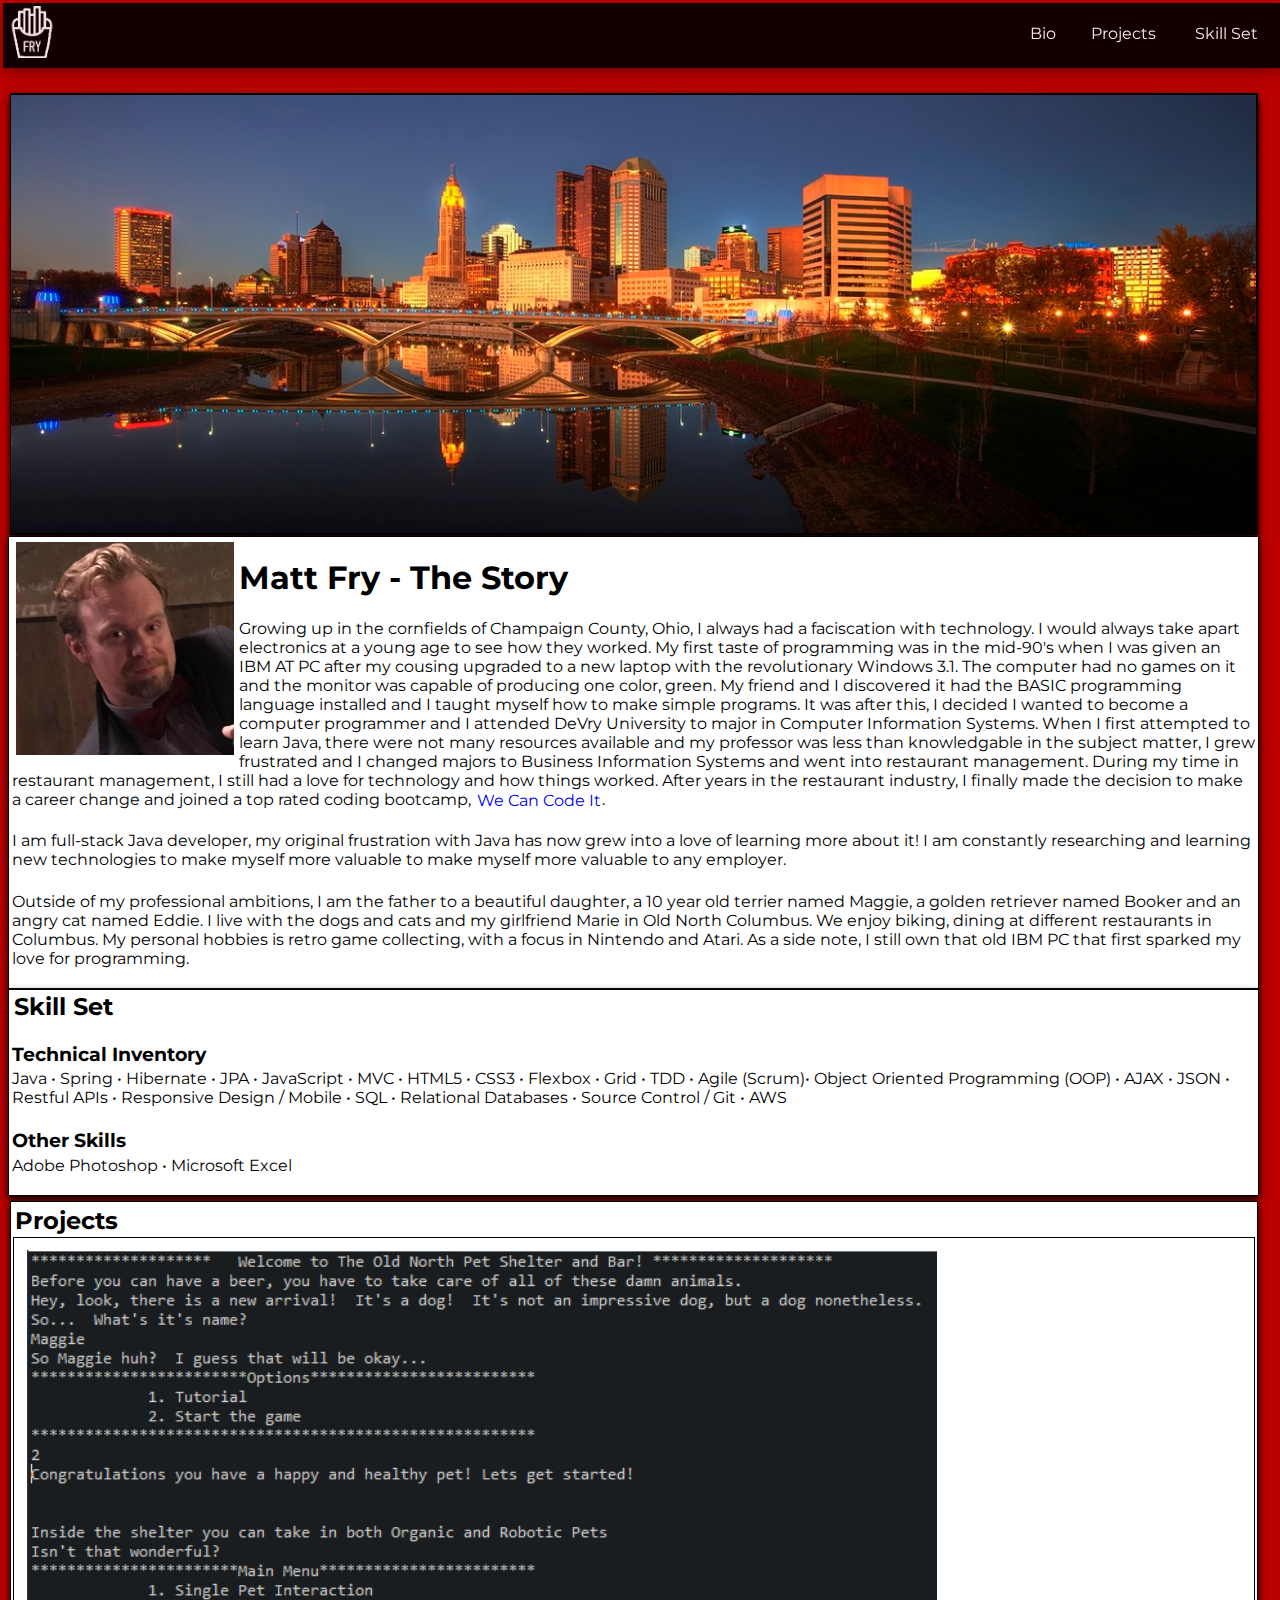
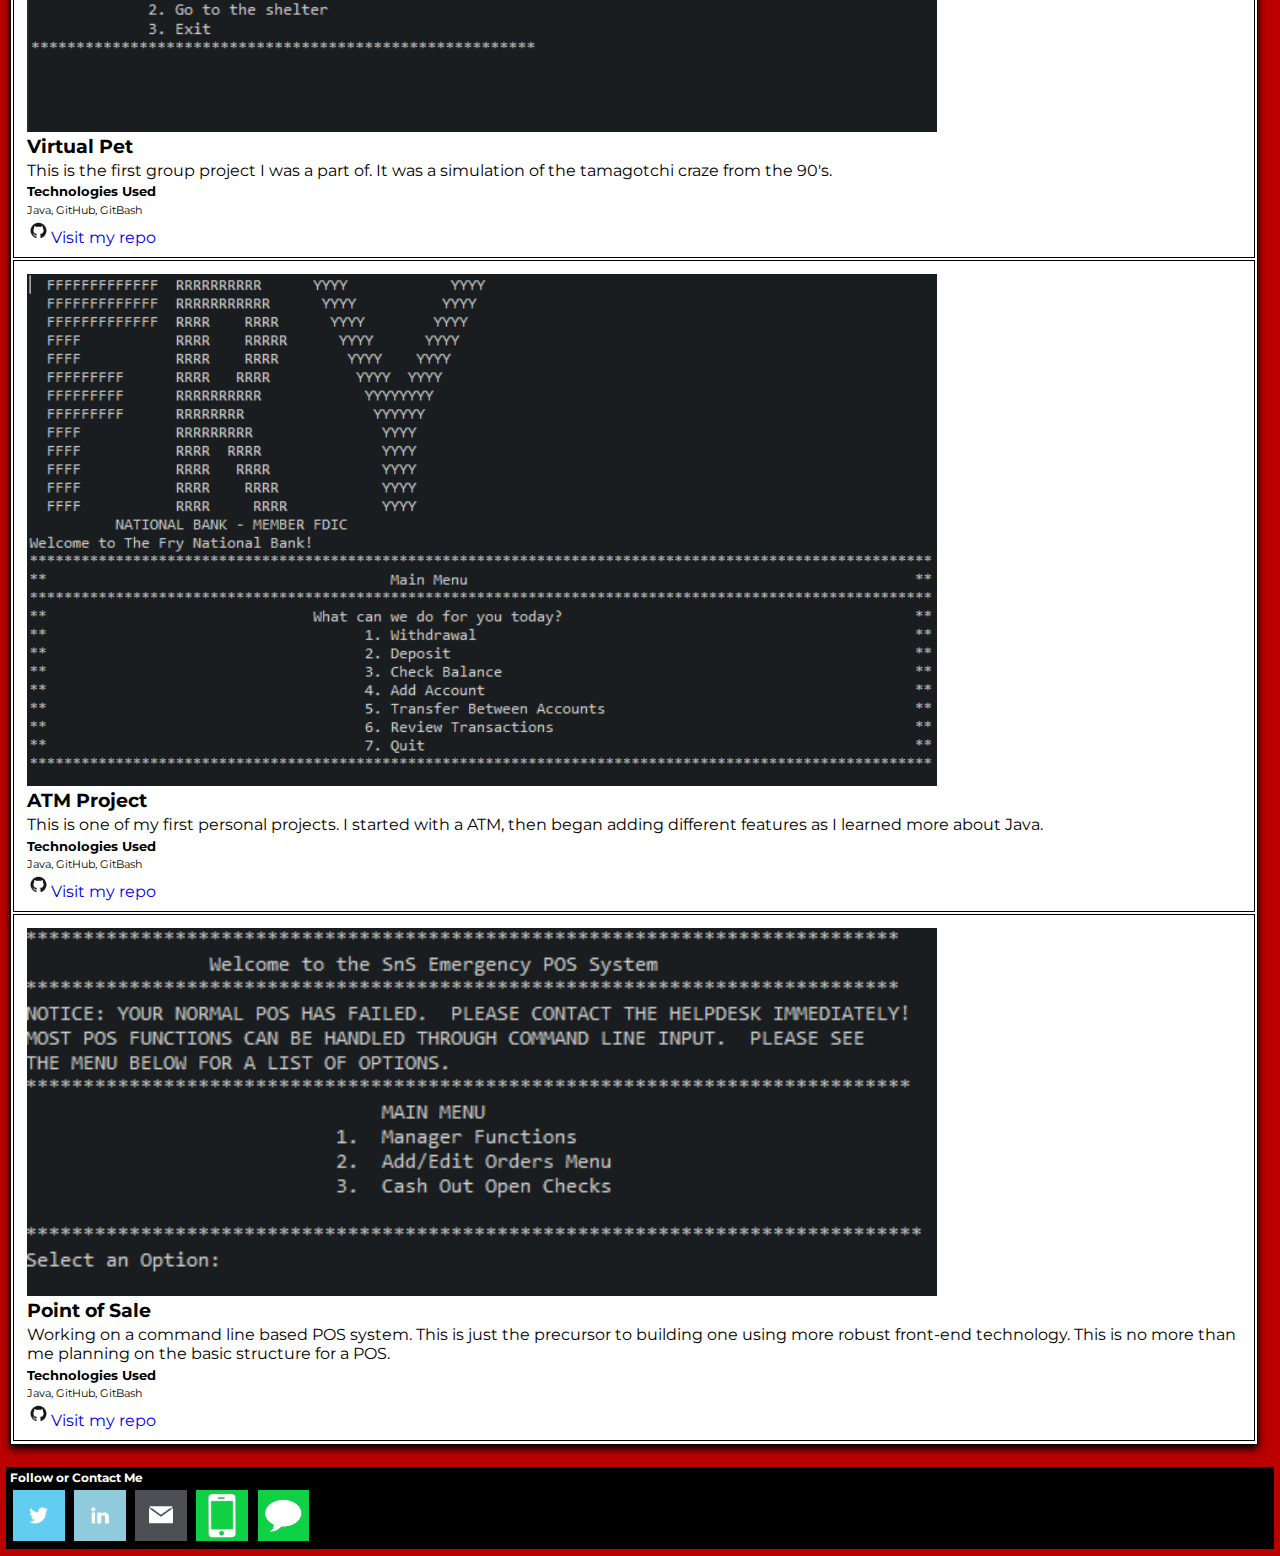
==== index.html @ 900509d3 "Add files via upload" ====
<html lang="en">
<head>
    <meta charset="UTF-8">
    <link href="https://fonts.googleapis.com/css?family=Montserrat" rel="stylesheet">
    <link rel="icon" type="image/png" href="./socialmediaimages/Fryfavicon.ico">
    <meta name="viewport" content="width=device-width", initial-scale=1.0">
    <link rel="stylesheet" href ="./stylesheets/layout.css">
    <title>Matt Fry - The Portfolio</title>
   
</head>
   <body>
    
    
    
    
    
    
    <header class ="clearfix">
           <!-- <figure class="logo"><img src="https://mateofrito.github.io/images/mattfrywhitelogo.png" alt="logo" width="200" ></figure> -->
           <img src="./images/fries.png" width="55">
           
           <nav role="navigation" class="headernav">
               <ul>
                    <li class="nav_buttons"><a href="#Bio">Bio</a></li>
                    <li class="nav_buttons"><a href="#projects">Projects</></li>                              
                    
                    <li class="nav_buttons"><a href="#skill set">Skill Set</a></li>
                    
                            
                 
                    
                </ul>
            </nav>
       </header>
<main>
     <div class="grid m-0 p-0">
             
            <section class="content">
            <figure class="item img">
                <img src="./images/columbusskyline.jpg" alt="me">
                
                
            </figure>
            <section class="bio">

                <img class="mugshot" src="./images/fryscreenshot.PNG" width="228">
            <a id="Bio"><h1>Matt Fry - The Story</h1></a>
            
            <p>  Growing up in the cornfields of Champaign County, Ohio, I always had a faciscation with technology.  I would always
                take apart electronics at a young age to see how they worked.  My first taste of programming was in the mid-90's when I was
                given an IBM AT PC after my cousing upgraded to a new laptop with the revolutionary Windows 3.1.  The computer had no games on it and  
                the monitor was capable of producing one color, green. My friend and I discovered it had the BASIC programming language installed and I taught myself how 
                to make simple programs.  It was after this, I decided I wanted to become a computer programmer and I attended DeVry University to 
                major in Computer Information Systems.  When I first attempted to learn Java, there were not many resources available and my professor was
                less than knowledgable in the subject matter, I grew frustrated and I changed majors to Business Information Systems and went into restaurant management.  
                During my time in restaurant management, I still had a love for technology and how things worked.  After years in the restaurant
                industry, I finally made the decision to make a career change and joined a top rated coding bootcamp, <a href="https://wecancodeit.org" target="_blank">We Can Code It</a>.</p>
                <br>
            <p> I am full-stack Java developer, my original frustration with Java has now grew into a love of learning more about it!  I am constantly researching and learning new technologies to make myself more valuable
                to make myself more valuable to any employer.  </p>
                <br>
            <p>Outside of my professional ambitions, I am the father to a beautiful daughter, a 10 year old
                terrier named Maggie, a golden retriever named Booker and an angry cat named Eddie.  I live with
                the dogs and cats and my girlfriend Marie in Old North Columbus.  We enjoy biking, dining at 
                different restaurants in Columbus.  My personal hobbies is retro game collecting, with a focus 
              in Nintendo and Atari.  As a side note, I still own that old IBM PC that first sparked my love for programming.
                
            </p>
            <br>
        </section>
         <section class="contentbox" >                                                                                                
        <h2><a id="skill set">Skill Set</a></h2>
        <br>
        <h3>Technical Inventory</h3>
        <p>Java • Spring • Hibernate • JPA • JavaScript • MVC • HTML5 • CSS3 • Flexbox • Grid • TDD • Agile (Scrum)• Object Oriented Programming (OOP) • AJAX • JSON • Restful APIs • Responsive Design / Mobile • SQL • Relational Databases • Source Control / Git • AWS
            </p>
            <br>
        <h3>Other Skills</h3>
        <p>Adobe Photoshop • Microsoft Excel</p>
<br>
                             </section>
       <p>
   <section class="contentboxprojects">
                              
                             <section class ="container">
        
                                                        <h2><a id="projects">Projects</a></h2>
          
        
        <article class="flex">
                <img class="screenshots" src="./screenshots/gitvirtualpet.png" width ="557">
            <h3 class="flexheaders">Virtual Pet</h3>
            <p>This is the first group project I was a part of.  It was a simulation of the tamagotchi craze from the 90's.</p>
            <h5>Technologies Used</h5>
            <section class="techstackused">Java, GitHub, GitBash</section>
            <a href="https://github.com/mateofrito/virtual-pet" target="_blank"><img src="./socialmediaimages/github.png" width ="24" length="24">Visit my repo</a>
        </article>
            
        <article class="flex">
            <img class="screenshots" src="./screenshots/gitATM.png" width ="557">
            <h3 class="flexheaders">ATM Project</h3>
            
            <p>This is one of my first personal projects.  I started with a ATM, then began adding different features as I learned more about Java.</p>
            <h5>Technologies Used</h5>
            <section class="techstackused">Java, GitHub, GitBash</section>
            <a href="https://github.com/mateofrito/atm-project" target="_blank"><img src="./socialmediaimages/github.png" width ="24" length="24">Visit my repo</a>
        
        </article>
        <article class="flex">
            <img class="screenshots" src="./screenshots/gitPOS.png">
            <h3 class="flexheaders">Point of Sale</h3>
        
            <p>Working on a command line based POS system.  This is just the precursor to building one using more robust front-end technology.  This is no more than me planning on the basic structure for a POS.</p>
            <h5>Technologies Used</h5>
            <section class="techstackused">Java, GitHub, GitBash</section>
            <a class="repolinks" href="https://github.com/mateofrito/point-of-sale" target="_blank"><img src="./socialmediaimages/github.png" width ="24" length="24">Visit my repo</a>
        
        </article>
    </section>
                                                                                                                                                 </section>
</section>
                                                                                                                                                 
                                                                                                                                                 <footer>
        <h4>Follow or Contact Me</h4>
        <div class ="socialmediawidgets">
                <a href="https://twitter.com/mateofrito1">
                    <img title="Twitter" class="socialicons"  alt="Twitter" src="./socialmediaimages/twitter.png" width="55" height="55" />
                    </a>
        <a href="https://www.linkedin.com/in/matt-fry-1a966421/">
        <img title="LinkedIn" class="socialicons"  alt="LinkedIn" src="./socialmediaimages/linkedin.png" width="55" height="55" />
        </a>
        <a href="mailto: mattfry@outlook.com">
        <img title="e-mail" alt="e-mail" class="socialicons" src="./socialmediaimages/emailflat.png" width="55" height="55" />
        </a>
        <a href="tel: 6142149306">
        <img title="614-214-9306" class="socialicons" alt="Call" src="./socialmediaimages/callme.png" width="55" height="55" />
        </a>
        <a href="sms: 6142149306">
        <img class="socialicons" alt="Text" src="./socialmediaimages/textmessage.png" width="55" height="55"/></a>
        </div>

        
    </footer>
                                                                                                                                                 
                                                                                                                                                 </div>                                                                                                                                                
</main>

   </body> 






</html>
---- stylesheets/layout.css ----
*{
    margin: 0;
    padding: 0.1rem;
    box-sizing: border-box;
    font-family: 'Montserrat', sans-serif;
    
    
    }

.items{
  box-shadow:  0 4px 8px 0;
  background-color: white;
  justify-content: left;
  display: flex;
  align-items: left;
  height: auto;
  
  
}
html{
  background-color: #bb0000;
}


.caption{
     
  
  
  
}

.fry{
    font-size: 42px;
    float: left;
    align-content: center;

}

.mugshot{
    float: left;
    
    padding: 5px;
}

.content{
  width: 99%;
  /* border: 1px solid black; */
  padding-top: 20px;
  padding-bottom: 20px;
  background-color: #bb0000;
  flex: wrap;
  flex-direction: center;
  align-items: center;
  display: grid;
  
 
}
.screenshots{
  
  width: 75%;
}



@media all and (min-width: 200px){
  .content{
    width: 100%;
  }
  
  @media all and (min-width: 200px){
  .grid{
    grid-template-columns: 1fr 1fr 1fr;
    grid-template-rows: auto;
  }

  .techstackused{
    font-size: 11px;
  }
.bio{
  width: 99%;
  border: 1px solid black;
  padding-top: 0px;
  padding-bottom: 0px;
  background-color: white;
  float: right;
  box-shadow:  0 4px 8px 0;
  font-family: 'Montserrat', sans-serif;
 
}
    .contentbox{
  width: 99%;
  border: 1px solid black;
  padding-top: 0px;
  padding-bottom: 0px;
  background-color: white;
  float: right;
  box-shadow:  0 4px 8px 0;
 
}
    
    .container{
      flex-direction: column
        ;
       border: 1px solid black;
     background-color: white;
     justify-content: center;
     display: flex;
    align-items: left;
    height: auto;
      box-shadow:  0 4px 8px 0;
      width: 99%
        
      
       
      
    }
    
   

   .grid{
    grid-template-columns: 2fr 2fr;
    grid-auto-rows: min-content;
    grid-gap: 10px;
  }

    .item img{ 
     width: 99%;
      align-items: center;
      box-shadow:  0 4px 8px 0;
      background-color: black;
      text-align: center;
      
      

      
      
    }
    .flex{
        margin-left: 1px;
        margin-top: 1px;
        margin-bottom: 1px;
        justify-content: left;
        padding: 11px;
        align-items: left;
        border: 1px solid black;
    }
      .herotext{
        position: absolute;
        align-self: center;
        top: 50%;
        left: 50%;
        flex: wrap;
        transform: translate(-50%, -50%);
        color: white;
        font-size: 24px;
        text-align: center;
        

        

      }

     
      
    
    
    
    }
    .flexheaders{
    background-color: white;
    color:black;
    
    
    }
    .flex:first-child{
        margin: 0;
    }
    
    html{
        font-family: 'proximanova','Helvetica Neue', Helvetica, Arial,sans-serif;
    }
    
    .logo{
        margin-left: 0rem;
        max-width: 100%;
        
    
      }
      
      
      
      header{
        display: flex;
        width: 100%;
        align-items: center;
        position: fixed;
        background-color: black;
        color: white;
        height: 65px;
        box-shadow: 0 4px 8px 0 rgba(0, 0, 0, 0.2), 0 6px 20px 0 rgba(0,         0, 0, 0.19);
        opacity: .90
        
        
      }
          footer {
              /* display: flex; */
              background-color: black;
              color: white;
              font-family: sans-serif;
              font-style: bold;
              font-size: .75rem;
              max-width: 100%;
              position: relative;
           
          }
    
    .headernav{
        float: right;
        
    
    }
     main{
         margin-top: 65px;
     }
    header img{
         float: left;
        max-width: 100%;
        
    }
    
    .mainphoto{
        width: 100%;
    }
    
    header nav{
       
        
    }
    figcaption{
        font-size: .75rem;
    
    }
    
    .clearfix{
        clear: both;
        content: '';
        display: inline-block;
        align-items: center;
    }
       
        
        

         
    
    
    nav{
        
        float: right;
    
    
    }
    
    a {
        text-decoration: none;
      }
      
      nav {
          font-family: sans-serif;
          
      }
      
      ul {
        background: black;
          list-style: none;
          margin: 0;
          padding-left: 0;
      }
      
      li {
          color: #fff;
        background: black;
          display: block;
          float: left;
          padding: 1rem;
          position: relative;
          text-decoration: none;
        transition-duration: 0.5s;
      }
        
      li a {
        color: #fff;
      }
      
      li:hover,
      li:focus-within {
          background: gray;
          cursor: pointer;
          font-style: bold;
      }
      
      li:focus-within a {
        outline: none;
      }
      
      ul li ul {
          background: black;
          visibility: hidden;
        opacity: 0;
        min-width: 5rem;
          position: absolute;
        transition: all 0.5s ease;
        margin-top: 1rem;
          left: 0;
        display: none;
      }
      
      ul li:hover > ul,
      ul li:focus-within > ul,
      ul li ul:hover,
      ul li ul:focus {
        visibility: visible;
        opacity: 1;
        display: block
      }
      
      ul li ul li {
          clear: both;
        width: 100%;
      }
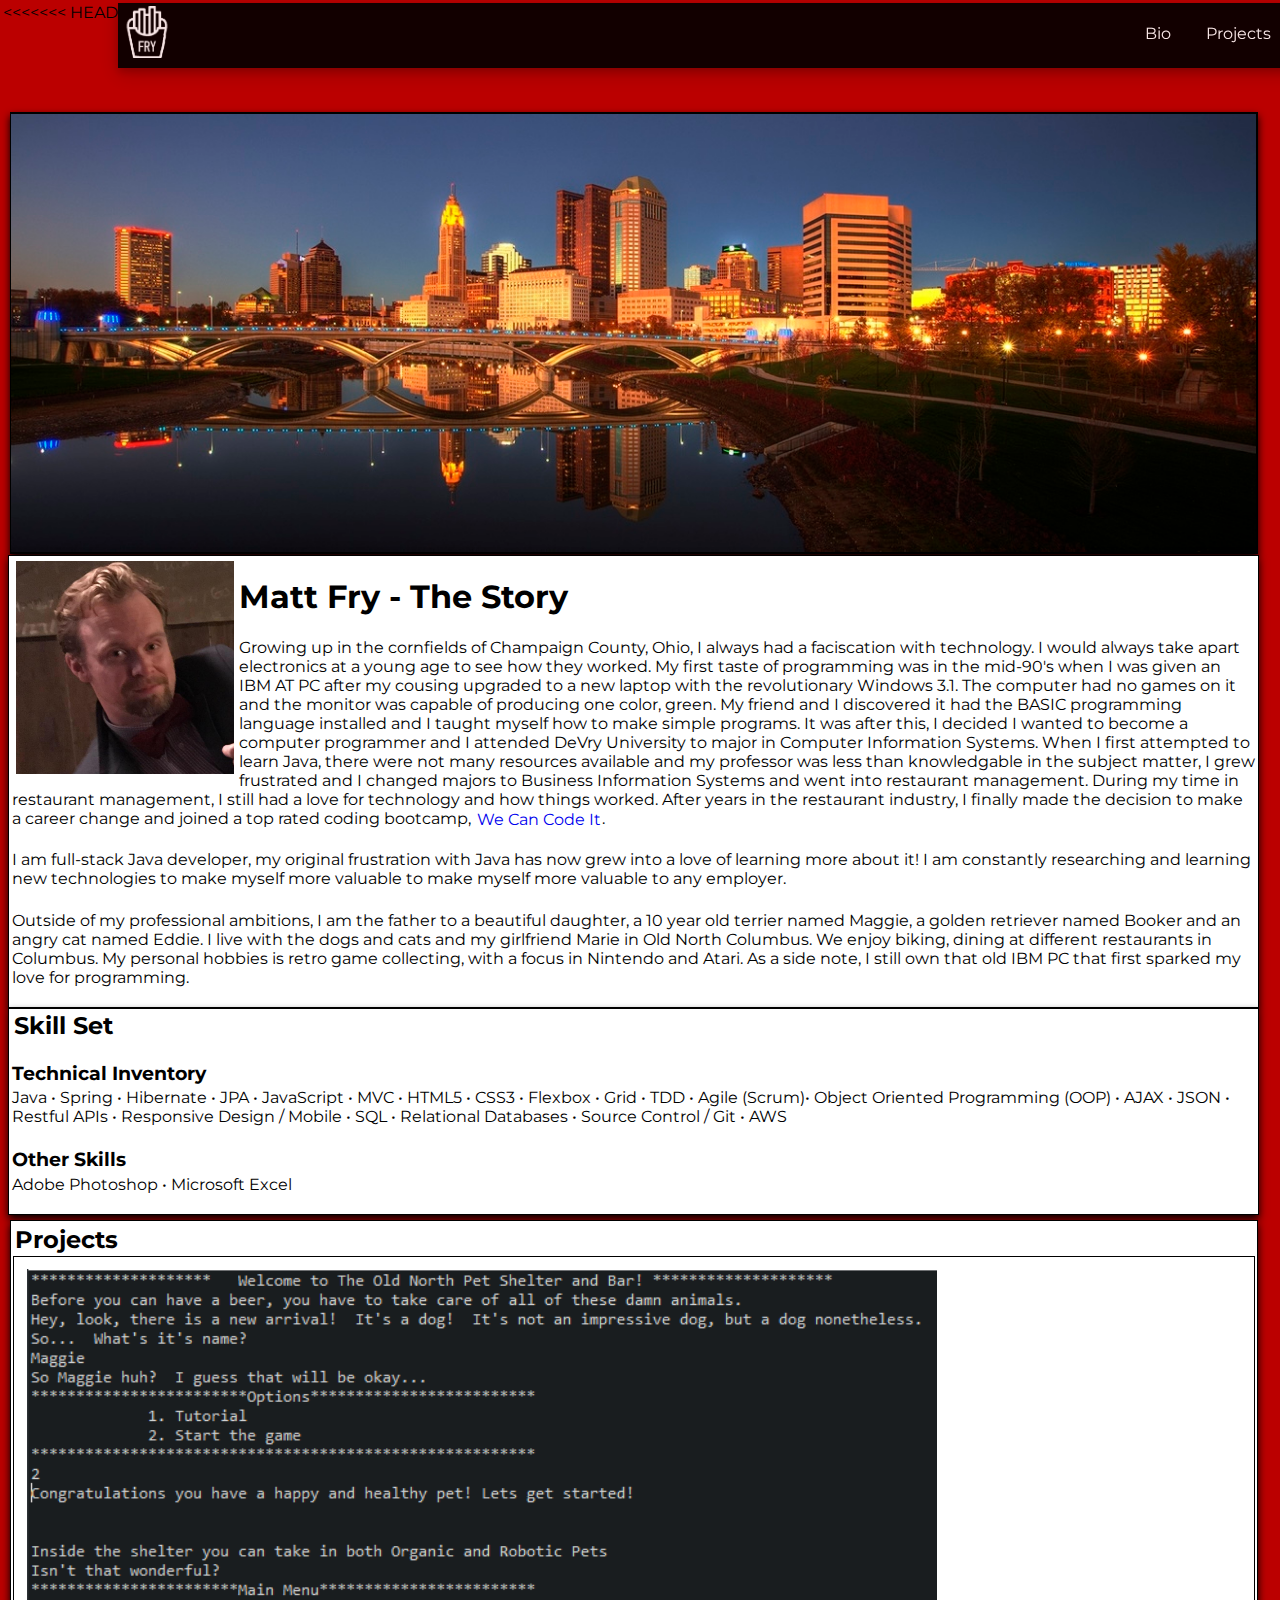
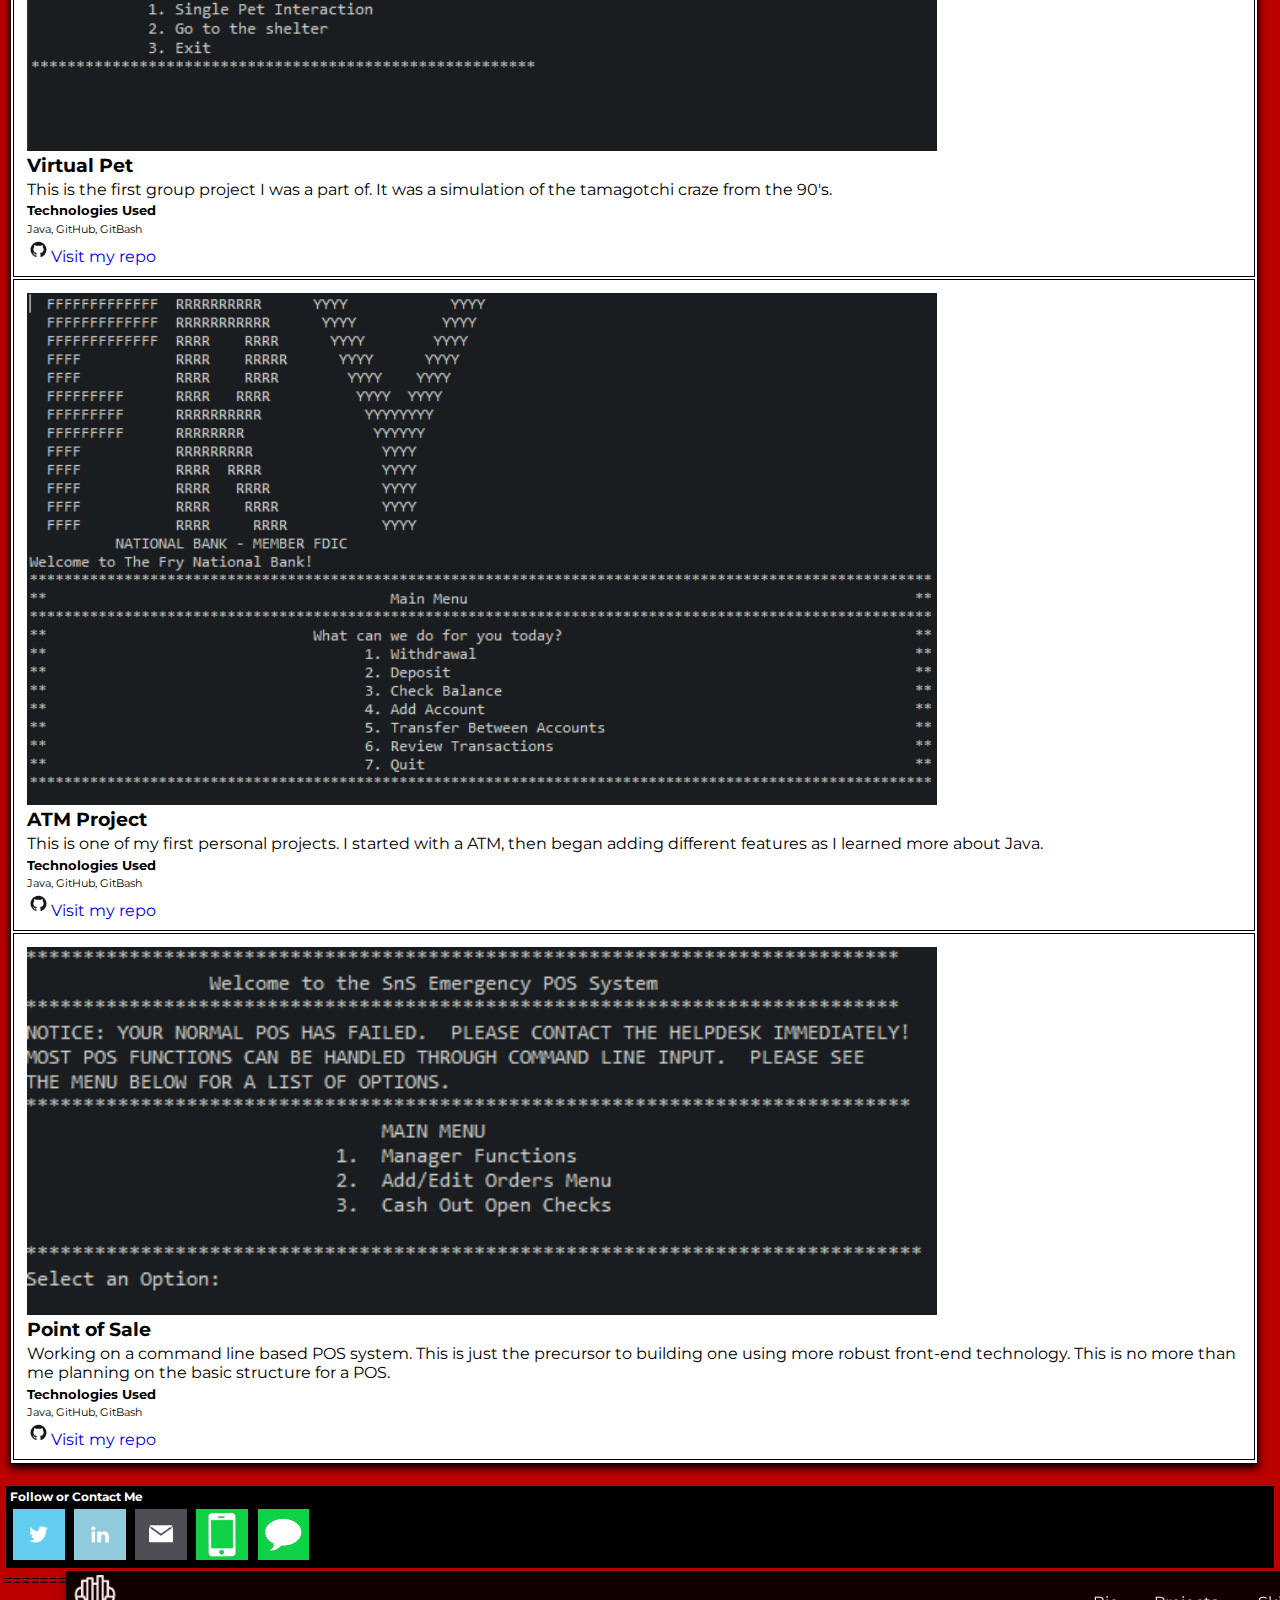
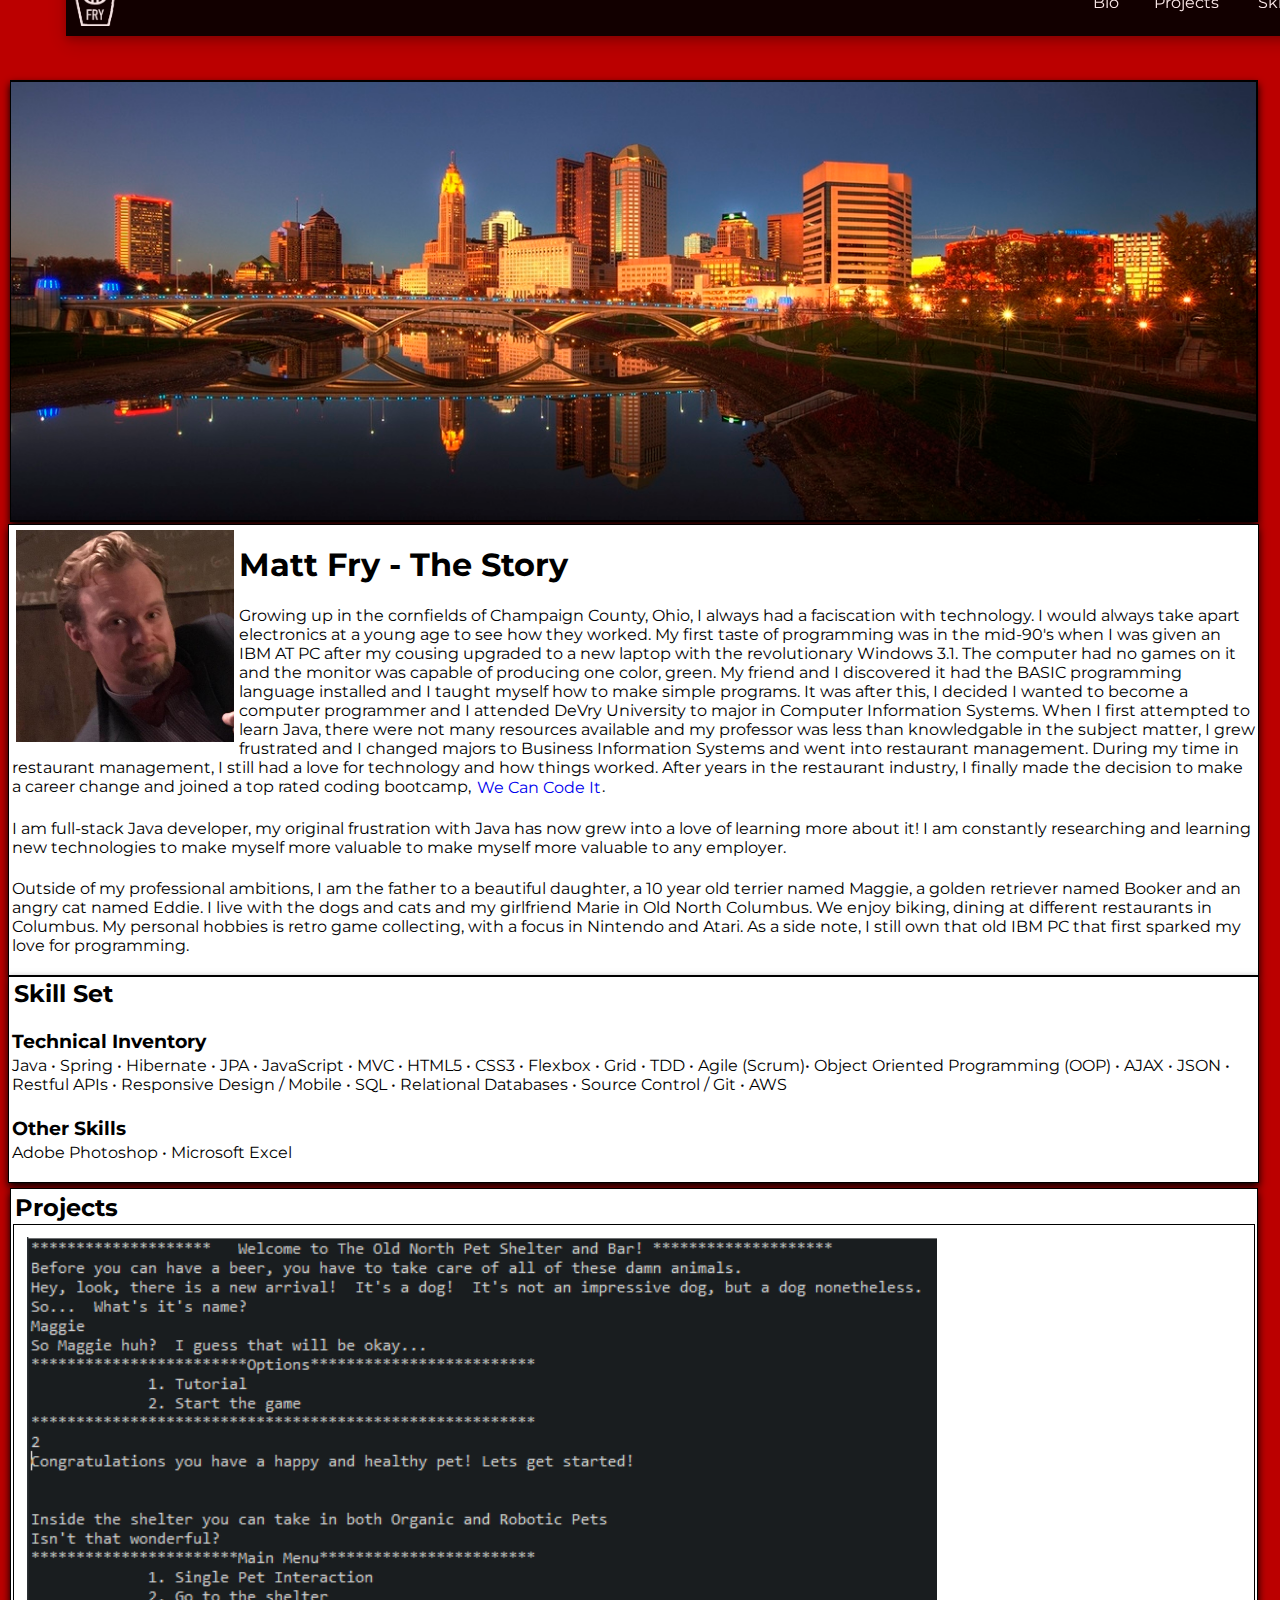
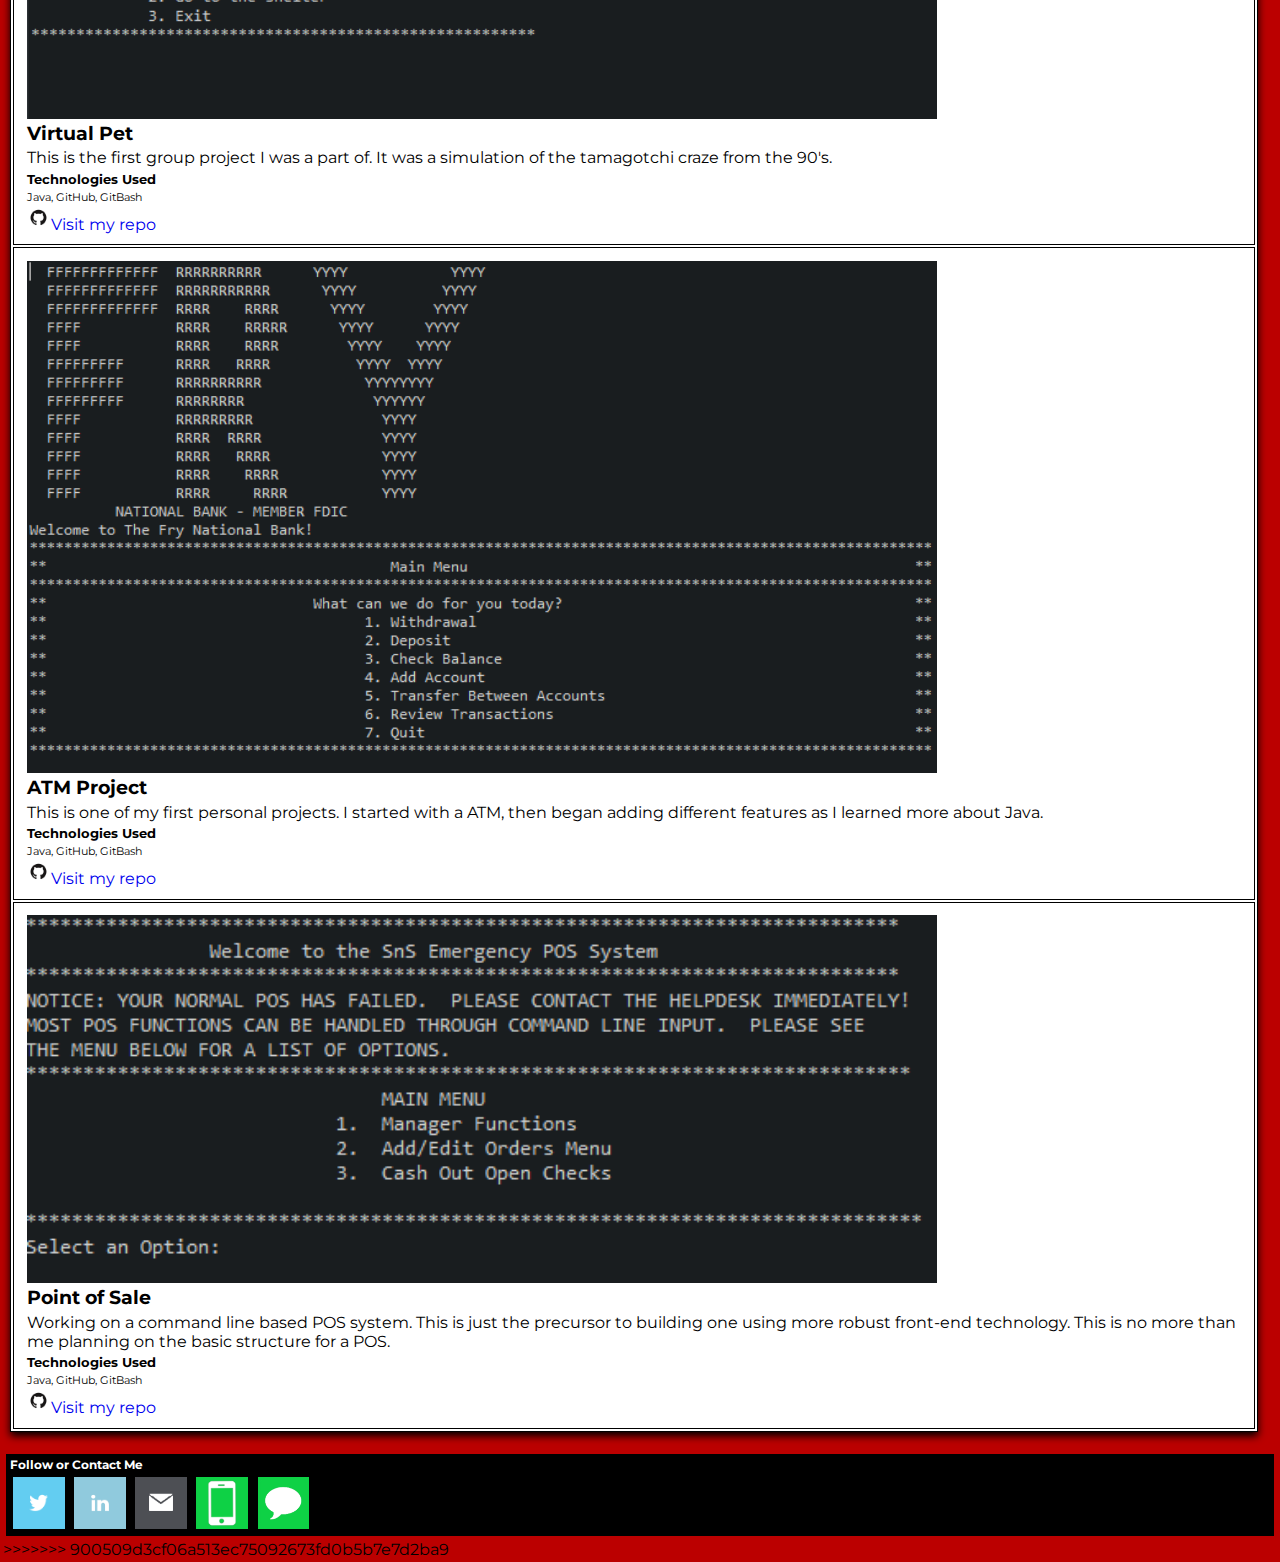
==== commit a41a95f0: "fixed" ====
--- a/index.html
+++ b/index.html
@@ -1,155 +1,313 @@
-<html lang="en">
-<head>
-    <meta charset="UTF-8">
-    <link href="https://fonts.googleapis.com/css?family=Montserrat" rel="stylesheet">
-    <link rel="icon" type="image/png" href="./socialmediaimages/Fryfavicon.ico">
-    <meta name="viewport" content="width=device-width", initial-scale=1.0">
-    <link rel="stylesheet" href ="./stylesheets/layout.css">
-    <title>Matt Fry - The Portfolio</title>
-   
-</head>
-   <body>
-    
-    
-    
-    
-    
-    
-    <header class ="clearfix">
-           <!-- <figure class="logo"><img src="https://mateofrito.github.io/images/mattfrywhitelogo.png" alt="logo" width="200" ></figure> -->
-           <img src="./images/fries.png" width="55">
-           
-           <nav role="navigation" class="headernav">
-               <ul>
-                    <li class="nav_buttons"><a href="#Bio">Bio</a></li>
-                    <li class="nav_buttons"><a href="#projects">Projects</></li>                              
-                    
-                    <li class="nav_buttons"><a href="#skill set">Skill Set</a></li>
-                    
-                            
-                 
-                    
-                </ul>
-            </nav>
-       </header>
-<main>
-     <div class="grid m-0 p-0">
-             
-            <section class="content">
-            <figure class="item img">
-                <img src="./images/columbusskyline.jpg" alt="me">
-                
-                
-            </figure>
-            <section class="bio">
-
-                <img class="mugshot" src="./images/fryscreenshot.PNG" width="228">
-            <a id="Bio"><h1>Matt Fry - The Story</h1></a>
-            
-            <p>  Growing up in the cornfields of Champaign County, Ohio, I always had a faciscation with technology.  I would always
-                take apart electronics at a young age to see how they worked.  My first taste of programming was in the mid-90's when I was
-                given an IBM AT PC after my cousing upgraded to a new laptop with the revolutionary Windows 3.1.  The computer had no games on it and  
-                the monitor was capable of producing one color, green. My friend and I discovered it had the BASIC programming language installed and I taught myself how 
-                to make simple programs.  It was after this, I decided I wanted to become a computer programmer and I attended DeVry University to 
-                major in Computer Information Systems.  When I first attempted to learn Java, there were not many resources available and my professor was
-                less than knowledgable in the subject matter, I grew frustrated and I changed majors to Business Information Systems and went into restaurant management.  
-                During my time in restaurant management, I still had a love for technology and how things worked.  After years in the restaurant
-                industry, I finally made the decision to make a career change and joined a top rated coding bootcamp, <a href="https://wecancodeit.org" target="_blank">We Can Code It</a>.</p>
-                <br>
-            <p> I am full-stack Java developer, my original frustration with Java has now grew into a love of learning more about it!  I am constantly researching and learning new technologies to make myself more valuable
-                to make myself more valuable to any employer.  </p>
-                <br>
-            <p>Outside of my professional ambitions, I am the father to a beautiful daughter, a 10 year old
-                terrier named Maggie, a golden retriever named Booker and an angry cat named Eddie.  I live with
-                the dogs and cats and my girlfriend Marie in Old North Columbus.  We enjoy biking, dining at 
-                different restaurants in Columbus.  My personal hobbies is retro game collecting, with a focus 
-              in Nintendo and Atari.  As a side note, I still own that old IBM PC that first sparked my love for programming.
-                
-            </p>
-            <br>
-        </section>
-         <section class="contentbox" >                                                                                                
-        <h2><a id="skill set">Skill Set</a></h2>
-        <br>
-        <h3>Technical Inventory</h3>
-        <p>Java • Spring • Hibernate • JPA • JavaScript • MVC • HTML5 • CSS3 • Flexbox • Grid • TDD • Agile (Scrum)• Object Oriented Programming (OOP) • AJAX • JSON • Restful APIs • Responsive Design / Mobile • SQL • Relational Databases • Source Control / Git • AWS
-            </p>
-            <br>
-        <h3>Other Skills</h3>
-        <p>Adobe Photoshop • Microsoft Excel</p>
-<br>
-                             </section>
-       <p>
-   <section class="contentboxprojects">
-                              
-                             <section class ="container">
-        
-                                                        <h2><a id="projects">Projects</a></h2>
-          
-        
-        <article class="flex">
-                <img class="screenshots" src="./screenshots/gitvirtualpet.png" width ="557">
-            <h3 class="flexheaders">Virtual Pet</h3>
-            <p>This is the first group project I was a part of.  It was a simulation of the tamagotchi craze from the 90's.</p>
-            <h5>Technologies Used</h5>
-            <section class="techstackused">Java, GitHub, GitBash</section>
-            <a href="https://github.com/mateofrito/virtual-pet" target="_blank"><img src="./socialmediaimages/github.png" width ="24" length="24">Visit my repo</a>
-        </article>
-            
-        <article class="flex">
-            <img class="screenshots" src="./screenshots/gitATM.png" width ="557">
-            <h3 class="flexheaders">ATM Project</h3>
-            
-            <p>This is one of my first personal projects.  I started with a ATM, then began adding different features as I learned more about Java.</p>
-            <h5>Technologies Used</h5>
-            <section class="techstackused">Java, GitHub, GitBash</section>
-            <a href="https://github.com/mateofrito/atm-project" target="_blank"><img src="./socialmediaimages/github.png" width ="24" length="24">Visit my repo</a>
-        
-        </article>
-        <article class="flex">
-            <img class="screenshots" src="./screenshots/gitPOS.png">
-            <h3 class="flexheaders">Point of Sale</h3>
-        
-            <p>Working on a command line based POS system.  This is just the precursor to building one using more robust front-end technology.  This is no more than me planning on the basic structure for a POS.</p>
-            <h5>Technologies Used</h5>
-            <section class="techstackused">Java, GitHub, GitBash</section>
-            <a class="repolinks" href="https://github.com/mateofrito/point-of-sale" target="_blank"><img src="./socialmediaimages/github.png" width ="24" length="24">Visit my repo</a>
-        
-        </article>
-    </section>
-                                                                                                                                                 </section>
-</section>
-                                                                                                                                                 
-                                                                                                                                                 <footer>
-        <h4>Follow or Contact Me</h4>
-        <div class ="socialmediawidgets">
-                <a href="https://twitter.com/mateofrito1">
-                    <img title="Twitter" class="socialicons"  alt="Twitter" src="./socialmediaimages/twitter.png" width="55" height="55" />
-                    </a>
-        <a href="https://www.linkedin.com/in/matt-fry-1a966421/">
-        <img title="LinkedIn" class="socialicons"  alt="LinkedIn" src="./socialmediaimages/linkedin.png" width="55" height="55" />
-        </a>
-        <a href="mailto: mattfry@outlook.com">
-        <img title="e-mail" alt="e-mail" class="socialicons" src="./socialmediaimages/emailflat.png" width="55" height="55" />
-        </a>
-        <a href="tel: 6142149306">
-        <img title="614-214-9306" class="socialicons" alt="Call" src="./socialmediaimages/callme.png" width="55" height="55" />
-        </a>
-        <a href="sms: 6142149306">
-        <img class="socialicons" alt="Text" src="./socialmediaimages/textmessage.png" width="55" height="55"/></a>
-        </div>
-
-        
-    </footer>
-                                                                                                                                                 
-                                                                                                                                                 </div>                                                                                                                                                
-</main>
-
-   </body> 
-
-
-
-
-
-
-</html>
+<<<<<<< HEAD
+<html lang="en">
+<head>
+    <meta charset="UTF-8">
+    <link href="https://fonts.googleapis.com/css?family=Montserrat" rel="stylesheet">
+    <link rel="icon" type="image/png" href="./socialmediaimages/Fryfavicon.ico">
+    <meta name="viewport" content="width=device-width", initial-scale=1.0">
+    <link rel="stylesheet" href ="./stylesheets/layout.css">
+    <title>Matt Fry - The Portfolio</title>
+   
+</head>
+   <body>
+    
+    
+    
+    
+    
+    
+    <header class ="clearfix">
+           <!-- <figure class="logo"><img src="https://mateofrito.github.io/images/mattfrywhitelogo.png" alt="logo" width="200" ></figure> -->
+           <img src="./images/fries.png" width="55">
+           
+           <nav role="navigation" class="headernav">
+               <ul>
+                    <li class="nav_buttons"><a href="#Bio">Bio</a></li>
+                    <li class="nav_buttons"><a href="#projects">Projects</></li>                              
+                    
+                    <li class="nav_buttons"><a href="#skill set">Skill Set</a></li>
+                    
+                            
+                 
+                    
+                </ul>
+            </nav>
+       </header>
+<main>
+     <div class="grid m-0 p-0">
+             
+            <section class="content">
+            <figure class="item img">
+                <img src="./images/columbusskyline.jpg" alt="me">
+                
+                
+            </figure>
+            <section class="bio">
+
+                <img class="mugshot" src="./images/fryscreenshot.PNG" width="228">
+            <a id="Bio"><h1>Matt Fry - The Story</h1></a>
+            
+            <p>  Growing up in the cornfields of Champaign County, Ohio, I always had a faciscation with technology.  I would always
+                take apart electronics at a young age to see how they worked.  My first taste of programming was in the mid-90's when I was
+                given an IBM AT PC after my cousing upgraded to a new laptop with the revolutionary Windows 3.1.  The computer had no games on it and  
+                the monitor was capable of producing one color, green. My friend and I discovered it had the BASIC programming language installed and I taught myself how 
+                to make simple programs.  It was after this, I decided I wanted to become a computer programmer and I attended DeVry University to 
+                major in Computer Information Systems.  When I first attempted to learn Java, there were not many resources available and my professor was
+                less than knowledgable in the subject matter, I grew frustrated and I changed majors to Business Information Systems and went into restaurant management.  
+                During my time in restaurant management, I still had a love for technology and how things worked.  After years in the restaurant
+                industry, I finally made the decision to make a career change and joined a top rated coding bootcamp, <a href="https://wecancodeit.org" target="_blank">We Can Code It</a>.</p>
+                <br>
+            <p> I am full-stack Java developer, my original frustration with Java has now grew into a love of learning more about it!  I am constantly researching and learning new technologies to make myself more valuable
+                to make myself more valuable to any employer.  </p>
+                <br>
+            <p>Outside of my professional ambitions, I am the father to a beautiful daughter, a 10 year old
+                terrier named Maggie, a golden retriever named Booker and an angry cat named Eddie.  I live with
+                the dogs and cats and my girlfriend Marie in Old North Columbus.  We enjoy biking, dining at 
+                different restaurants in Columbus.  My personal hobbies is retro game collecting, with a focus 
+              in Nintendo and Atari.  As a side note, I still own that old IBM PC that first sparked my love for programming.
+                
+            </p>
+            <br>
+        </section>
+         <section class="contentbox" >                                                                                                
+        <h2><a id="skill set">Skill Set</a></h2>
+        <br>
+        <h3>Technical Inventory</h3>
+        <p>Java • Spring • Hibernate • JPA • JavaScript • MVC • HTML5 • CSS3 • Flexbox • Grid • TDD • Agile (Scrum)• Object Oriented Programming (OOP) • AJAX • JSON • Restful APIs • Responsive Design / Mobile • SQL • Relational Databases • Source Control / Git • AWS
+            </p>
+            <br>
+        <h3>Other Skills</h3>
+        <p>Adobe Photoshop • Microsoft Excel</p>
+<br>
+                             </section>
+       <p>
+   <section class="contentboxprojects">
+                              
+                             <section class ="container">
+        
+                                                        <h2><a id="projects">Projects</a></h2>
+          
+        
+        <article class="flex">
+                <img class="screenshots" src="./screenshots/gitvirtualpet.png" width ="557">
+            <h3 class="flexheaders">Virtual Pet</h3>
+            <p>This is the first group project I was a part of.  It was a simulation of the tamagotchi craze from the 90's.</p>
+            <h5>Technologies Used</h5>
+            <section class="techstackused">Java, GitHub, GitBash</section>
+            <a href="https://github.com/mateofrito/virtual-pet" target="_blank"><img src="./socialmediaimages/github.png" width ="24" length="24">Visit my repo</a>
+        </article>
+            
+        <article class="flex">
+            <img class="screenshots" src="./screenshots/gitATM.png" width ="557">
+            <h3 class="flexheaders">ATM Project</h3>
+            
+            <p>This is one of my first personal projects.  I started with a ATM, then began adding different features as I learned more about Java.</p>
+            <h5>Technologies Used</h5>
+            <section class="techstackused">Java, GitHub, GitBash</section>
+            <a href="https://github.com/mateofrito/atm-project" target="_blank"><img src="./socialmediaimages/github.png" width ="24" length="24">Visit my repo</a>
+        
+        </article>
+        <article class="flex">
+            <img class="screenshots" src="./screenshots/gitPOS.png">
+            <h3 class="flexheaders">Point of Sale</h3>
+        
+            <p>Working on a command line based POS system.  This is just the precursor to building one using more robust front-end technology.  This is no more than me planning on the basic structure for a POS.</p>
+            <h5>Technologies Used</h5>
+            <section class="techstackused">Java, GitHub, GitBash</section>
+            <a class="repolinks" href="https://github.com/mateofrito/point-of-sale" target="_blank"><img src="./socialmediaimages/github.png" width ="24" length="24">Visit my repo</a>
+        
+        </article>
+    </section>
+                                                                                                                                                 </section>
+</section>
+                                                                                                                                                 
+                                                                                                                                                 <footer>
+        <h4>Follow or Contact Me</h4>
+        <div class ="socialmediawidgets">
+                <a href="https://twitter.com/mateofrito1">
+                    <img title="Twitter" class="socialicons"  alt="Twitter" src="./socialmediaimages/twitter.png" width="55" height="55" />
+                    </a>
+        <a href="https://www.linkedin.com/in/matt-fry-1a966421/">
+        <img title="LinkedIn" class="socialicons"  alt="LinkedIn" src="./socialmediaimages/linkedin.png" width="55" height="55" />
+        </a>
+        <a href="mailto: mattfry@outlook.com">
+        <img title="e-mail" alt="e-mail" class="socialicons" src="./socialmediaimages/emailflat.png" width="55" height="55" />
+        </a>
+        <a href="tel: 6142149306">
+        <img title="614-214-9306" class="socialicons" alt="Call" src="./socialmediaimages/callme.png" width="55" height="55" />
+        </a>
+        <a href="sms: 6142149306">
+        <img class="socialicons" alt="Text" src="./socialmediaimages/textmessage.png" width="55" height="55"/></a>
+        </div>
+
+        
+    </footer>
+                                                                                                                                                 
+                                                                                                                                                 </div>                                                                                                                                                
+</main>
+
+   </body> 
+
+
+
+
+
+
+</html>
+=======
+<html lang="en">
+<head>
+    <meta charset="UTF-8">
+    <link href="https://fonts.googleapis.com/css?family=Montserrat" rel="stylesheet">
+    <link rel="icon" type="image/png" href="./socialmediaimages/Fryfavicon.ico">
+    <meta name="viewport" content="width=device-width", initial-scale=1.0">
+    <link rel="stylesheet" href ="./stylesheets/layout.css">
+    <title>Matt Fry - The Portfolio</title>
+   
+</head>
+   <body>
+    
+    
+    
+    
+    
+    
+    <header class ="clearfix">
+           <!-- <figure class="logo"><img src="https://mateofrito.github.io/images/mattfrywhitelogo.png" alt="logo" width="200" ></figure> -->
+           <img src="./images/fries.png" width="55">
+           
+           <nav role="navigation" class="headernav">
+               <ul>
+                    <li class="nav_buttons"><a href="#Bio">Bio</a></li>
+                    <li class="nav_buttons"><a href="#projects">Projects</></li>                              
+                    
+                    <li class="nav_buttons"><a href="#skill set">Skill Set</a></li>
+                    
+                            
+                 
+                    
+                </ul>
+            </nav>
+       </header>
+<main>
+     <div class="grid m-0 p-0">
+             
+            <section class="content">
+            <figure class="item img">
+                <img src="./images/columbusskyline.jpg" alt="me">
+                
+                
+            </figure>
+            <section class="bio">
+
+                <img class="mugshot" src="./images/fryscreenshot.PNG" width="228">
+            <a id="Bio"><h1>Matt Fry - The Story</h1></a>
+            
+            <p>  Growing up in the cornfields of Champaign County, Ohio, I always had a faciscation with technology.  I would always
+                take apart electronics at a young age to see how they worked.  My first taste of programming was in the mid-90's when I was
+                given an IBM AT PC after my cousing upgraded to a new laptop with the revolutionary Windows 3.1.  The computer had no games on it and  
+                the monitor was capable of producing one color, green. My friend and I discovered it had the BASIC programming language installed and I taught myself how 
+                to make simple programs.  It was after this, I decided I wanted to become a computer programmer and I attended DeVry University to 
+                major in Computer Information Systems.  When I first attempted to learn Java, there were not many resources available and my professor was
+                less than knowledgable in the subject matter, I grew frustrated and I changed majors to Business Information Systems and went into restaurant management.  
+                During my time in restaurant management, I still had a love for technology and how things worked.  After years in the restaurant
+                industry, I finally made the decision to make a career change and joined a top rated coding bootcamp, <a href="https://wecancodeit.org" target="_blank">We Can Code It</a>.</p>
+                <br>
+            <p> I am full-stack Java developer, my original frustration with Java has now grew into a love of learning more about it!  I am constantly researching and learning new technologies to make myself more valuable
+                to make myself more valuable to any employer.  </p>
+                <br>
+            <p>Outside of my professional ambitions, I am the father to a beautiful daughter, a 10 year old
+                terrier named Maggie, a golden retriever named Booker and an angry cat named Eddie.  I live with
+                the dogs and cats and my girlfriend Marie in Old North Columbus.  We enjoy biking, dining at 
+                different restaurants in Columbus.  My personal hobbies is retro game collecting, with a focus 
+              in Nintendo and Atari.  As a side note, I still own that old IBM PC that first sparked my love for programming.
+                
+            </p>
+            <br>
+        </section>
+         <section class="contentbox" >                                                                                                
+        <h2><a id="skill set">Skill Set</a></h2>
+        <br>
+        <h3>Technical Inventory</h3>
+        <p>Java • Spring • Hibernate • JPA • JavaScript • MVC • HTML5 • CSS3 • Flexbox • Grid • TDD • Agile (Scrum)• Object Oriented Programming (OOP) • AJAX • JSON • Restful APIs • Responsive Design / Mobile • SQL • Relational Databases • Source Control / Git • AWS
+            </p>
+            <br>
+        <h3>Other Skills</h3>
+        <p>Adobe Photoshop • Microsoft Excel</p>
+<br>
+                             </section>
+       <p>
+   <section class="contentboxprojects">
+                              
+                             <section class ="container">
+        
+                                                        <h2><a id="projects">Projects</a></h2>
+          
+        
+        <article class="flex">
+                <img class="screenshots" src="./screenshots/gitvirtualpet.png" width ="557">
+            <h3 class="flexheaders">Virtual Pet</h3>
+            <p>This is the first group project I was a part of.  It was a simulation of the tamagotchi craze from the 90's.</p>
+            <h5>Technologies Used</h5>
+            <section class="techstackused">Java, GitHub, GitBash</section>
+            <a href="https://github.com/mateofrito/virtual-pet" target="_blank"><img src="./socialmediaimages/github.png" width ="24" length="24">Visit my repo</a>
+        </article>
+            
+        <article class="flex">
+            <img class="screenshots" src="./screenshots/gitATM.png" width ="557">
+            <h3 class="flexheaders">ATM Project</h3>
+            
+            <p>This is one of my first personal projects.  I started with a ATM, then began adding different features as I learned more about Java.</p>
+            <h5>Technologies Used</h5>
+            <section class="techstackused">Java, GitHub, GitBash</section>
+            <a href="https://github.com/mateofrito/atm-project" target="_blank"><img src="./socialmediaimages/github.png" width ="24" length="24">Visit my repo</a>
+        
+        </article>
+        <article class="flex">
+            <img class="screenshots" src="./screenshots/gitPOS.png">
+            <h3 class="flexheaders">Point of Sale</h3>
+        
+            <p>Working on a command line based POS system.  This is just the precursor to building one using more robust front-end technology.  This is no more than me planning on the basic structure for a POS.</p>
+            <h5>Technologies Used</h5>
+            <section class="techstackused">Java, GitHub, GitBash</section>
+            <a class="repolinks" href="https://github.com/mateofrito/point-of-sale" target="_blank"><img src="./socialmediaimages/github.png" width ="24" length="24">Visit my repo</a>
+        
+        </article>
+    </section>
+                                                                                                                                                 </section>
+</section>
+                                                                                                                                                 
+                                                                                                                                                 <footer>
+        <h4>Follow or Contact Me</h4>
+        <div class ="socialmediawidgets">
+                <a href="https://twitter.com/mateofrito1">
+                    <img title="Twitter" class="socialicons"  alt="Twitter" src="./socialmediaimages/twitter.png" width="55" height="55" />
+                    </a>
+        <a href="https://www.linkedin.com/in/matt-fry-1a966421/">
+        <img title="LinkedIn" class="socialicons"  alt="LinkedIn" src="./socialmediaimages/linkedin.png" width="55" height="55" />
+        </a>
+        <a href="mailto: mattfry@outlook.com">
+        <img title="e-mail" alt="e-mail" class="socialicons" src="./socialmediaimages/emailflat.png" width="55" height="55" />
+        </a>
+        <a href="tel: 6142149306">
+        <img title="614-214-9306" class="socialicons" alt="Call" src="./socialmediaimages/callme.png" width="55" height="55" />
+        </a>
+        <a href="sms: 6142149306">
+        <img class="socialicons" alt="Text" src="./socialmediaimages/textmessage.png" width="55" height="55"/></a>
+        </div>
+
+        
+    </footer>
+                                                                                                                                                 
+                                                                                                                                                 </div>                                                                                                                                                
+</main>
+
+   </body> 
+
+
+
+
+
+
+</html>
+>>>>>>> 900509d3cf06a513ec75092673fd0b5b7e7d2ba9
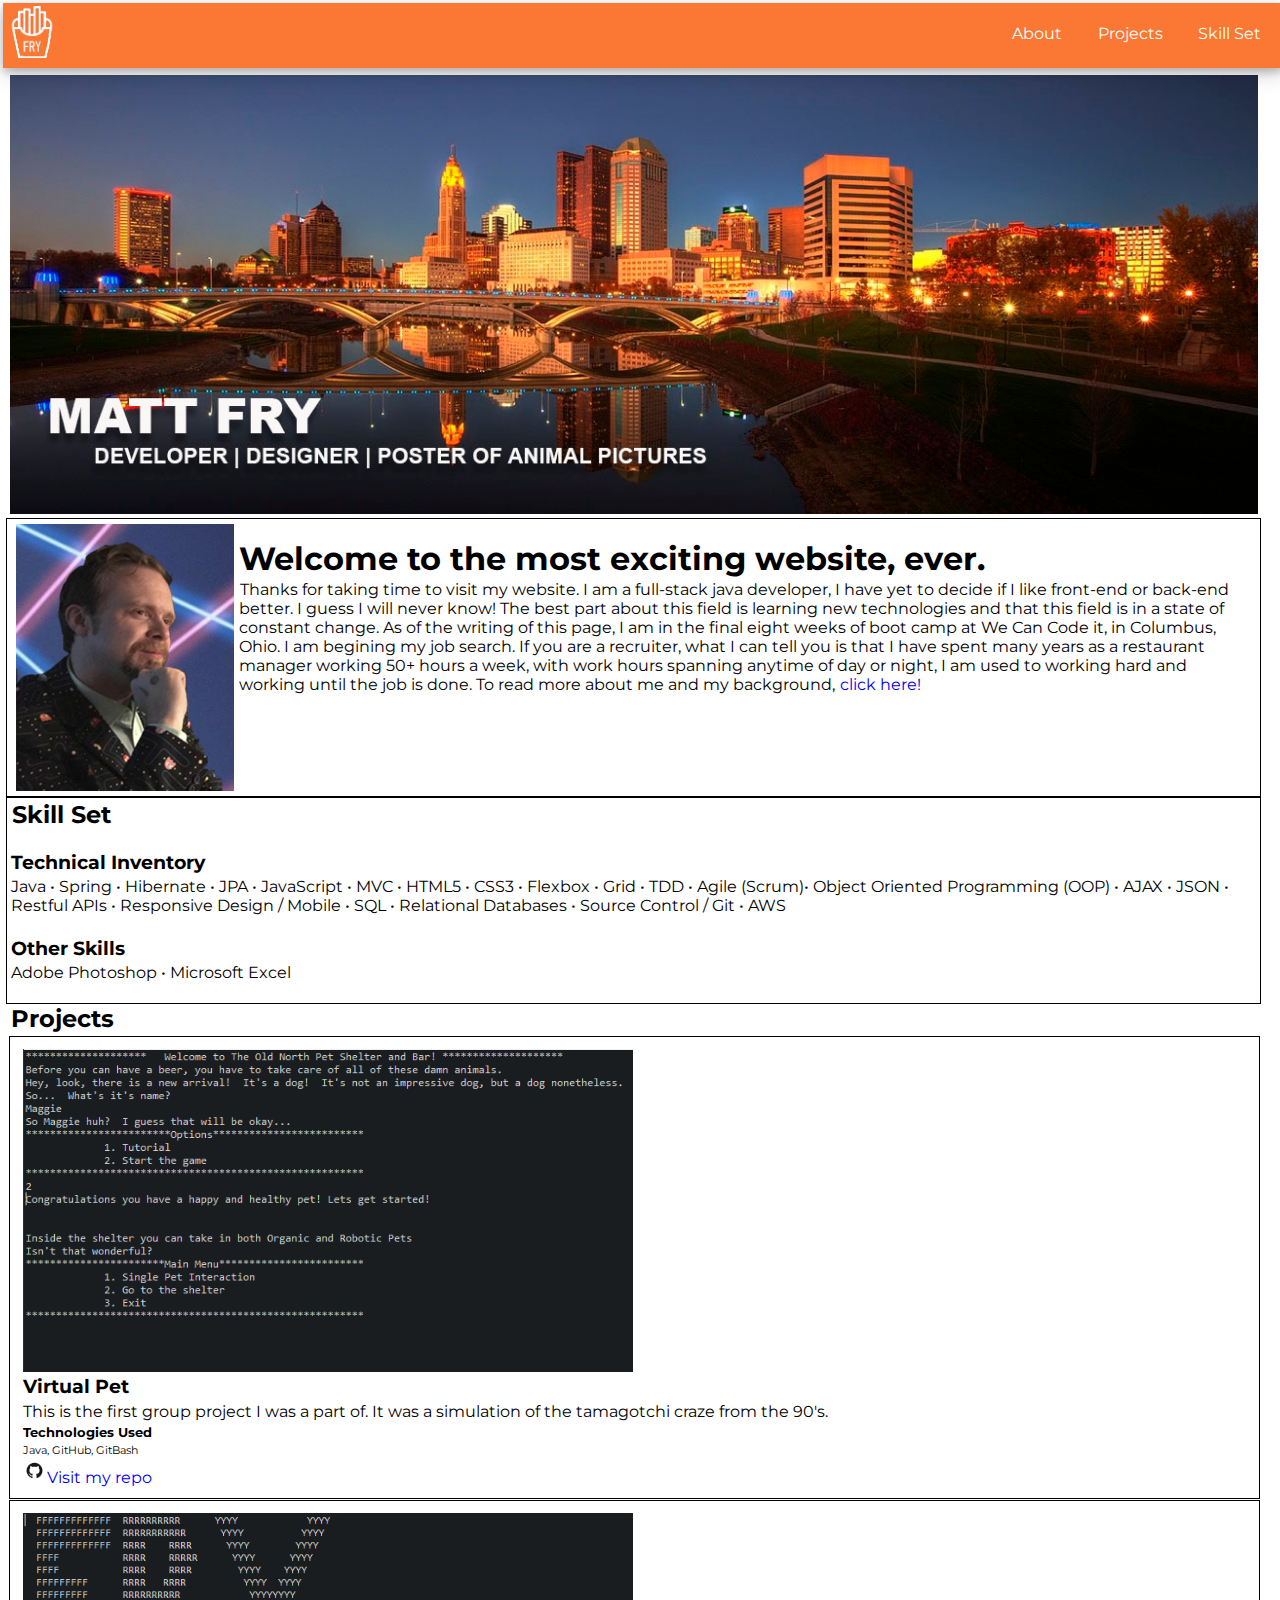
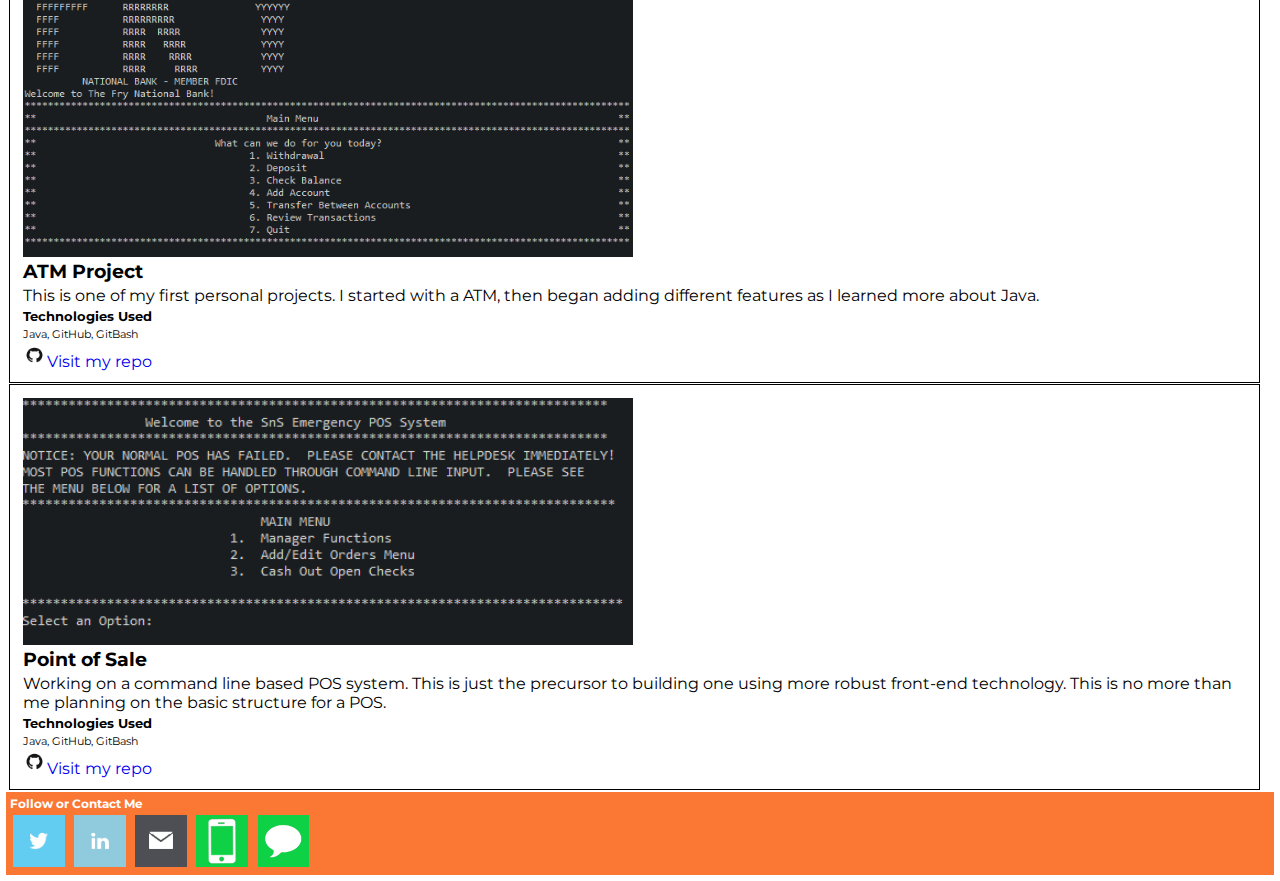
==== commit 3a17e09b: "changes" ====
--- a/index.html
+++ b/index.html
@@ -1,12 +1,19 @@
-<<<<<<< HEAD
 <html lang="en">
 <head>
     <meta charset="UTF-8">
     <link href="https://fonts.googleapis.com/css?family=Montserrat" rel="stylesheet">
-    <link rel="icon" type="image/png" href="./socialmediaimages/Fryfavicon.ico">
+    <link rel="apple-touch-icon" sizes="180x180" href="/favicons/apple-touch-icon.png">
+<link rel="icon" type="image/png" sizes="32x32" href="/favicons/favicon-32x32.png">
+<link rel="icon" type="image/png" sizes="16x16" href="/favicons/favicon-16x16.png">
+<link rel="manifest" href="/favicons/site.webmanifest">
+<link rel="mask-icon" href="/favicons/safari-pinned-tab.svg" color="#fb7834">
+<link rel="shortcut icon" href="/favicons/favicon.ico">
+<meta name="msapplication-TileColor" content="#fb7834">
+<meta name="msapplication-config" content="/favicons/browserconfig.xml">
+<meta name="theme-color" content="#ffffff">
     <meta name="viewport" content="width=device-width", initial-scale=1.0">
     <link rel="stylesheet" href ="./stylesheets/layout.css">
-    <title>Matt Fry - The Portfolio</title>
+    <title>Matt Fry - Developer and Designer</title>
    
 </head>
    <body>
@@ -18,12 +25,12 @@
     
     <header class ="clearfix">
            <!-- <figure class="logo"><img src="https://mateofrito.github.io/images/mattfrywhitelogo.png" alt="logo" width="200" ></figure> -->
-           <img src="./images/fries.png" width="55">
+           <a href="./index.html"><img src="./images/friesorange.png" width="55"></img></a>
            
            <nav role="navigation" class="headernav">
                <ul>
-                    <li class="nav_buttons"><a href="#Bio">Bio</a></li>
-                    <li class="nav_buttons"><a href="#projects">Projects</></li>                              
+                    <li class="nav_buttons"><a href="./about.html">About</a></li>
+                    <li class="nav_buttons"><a href="#projects">Projects</a></li>                              
                     
                     <li class="nav_buttons"><a href="#skill set">Skill Set</a></li>
                     
@@ -36,39 +43,30 @@
 <main>
      <div class="grid m-0 p-0">
              
-            <section class="content">
-            <figure class="item img">
-                <img src="./images/columbusskyline.jpg" alt="me">
+            
+            <figure class="itemimg">
+                <img class="heroimg" src="./images/frycolumbusskyline.jpg" alt="me"></img>
+                
                 
                 
             </figure>
+            <section class="content">
             <section class="bio">
 
-                <img class="mugshot" src="./images/fryscreenshot.PNG" width="228">
-            <a id="Bio"><h1>Matt Fry - The Story</h1></a>
+                <img class="mugshot" src="./images/mattfrylasers.jpg" width="228px">
+                
+            <a id="Bio"><h1>Welcome to the most exciting website, ever.</h1></a>
+            Thanks for taking time to visit my website.  I am a full-stack java developer, I have yet to decide if I like front-end or back-end better.  I guess I will never know!
+            The best part about this field is learning new technologies and that this field is in a state of constant change.  As of the writing of this page, I am in the final eight weeks of
+            boot camp at We Can Code it, in Columbus, Ohio.  I am begining my job search.  If you are a recruiter, what I can tell you is that I have spent many years as a restaurant manager
+            working 50+ hours a week, with work hours spanning anytime of day or night, I am used to working hard and working until the job is done.  To read more about me and my background, <a href="./about.html">click here!</a>
             
-            <p>  Growing up in the cornfields of Champaign County, Ohio, I always had a faciscation with technology.  I would always
-                take apart electronics at a young age to see how they worked.  My first taste of programming was in the mid-90's when I was
-                given an IBM AT PC after my cousing upgraded to a new laptop with the revolutionary Windows 3.1.  The computer had no games on it and  
-                the monitor was capable of producing one color, green. My friend and I discovered it had the BASIC programming language installed and I taught myself how 
-                to make simple programs.  It was after this, I decided I wanted to become a computer programmer and I attended DeVry University to 
-                major in Computer Information Systems.  When I first attempted to learn Java, there were not many resources available and my professor was
-                less than knowledgable in the subject matter, I grew frustrated and I changed majors to Business Information Systems and went into restaurant management.  
-                During my time in restaurant management, I still had a love for technology and how things worked.  After years in the restaurant
-                industry, I finally made the decision to make a career change and joined a top rated coding bootcamp, <a href="https://wecancodeit.org" target="_blank">We Can Code It</a>.</p>
+            <p>  </p>
                 <br>
-            <p> I am full-stack Java developer, my original frustration with Java has now grew into a love of learning more about it!  I am constantly researching and learning new technologies to make myself more valuable
-                to make myself more valuable to any employer.  </p>
-                <br>
-            <p>Outside of my professional ambitions, I am the father to a beautiful daughter, a 10 year old
-                terrier named Maggie, a golden retriever named Booker and an angry cat named Eddie.  I live with
-                the dogs and cats and my girlfriend Marie in Old North Columbus.  We enjoy biking, dining at 
-                different restaurants in Columbus.  My personal hobbies is retro game collecting, with a focus 
-              in Nintendo and Atari.  As a side note, I still own that old IBM PC that first sparked my love for programming.
-                
-            </p>
+           
             <br>
         </section>
+    </section>
          <section class="contentbox" >                                                                                                
         <h2><a id="skill set">Skill Set</a></h2>
         <br>
@@ -83,13 +81,13 @@
        <p>
    <section class="contentboxprojects">
                               
-                             <section class ="container">
+                             <!-- <section class ="container"> -->
         
                                                         <h2><a id="projects">Projects</a></h2>
           
         
         <article class="flex">
-                <img class="screenshots" src="./screenshots/gitvirtualpet.png" width ="557">
+                <img class="screenshots" src="./screenshots/gitvirtualpet.png" width ="557px">
             <h3 class="flexheaders">Virtual Pet</h3>
             <p>This is the first group project I was a part of.  It was a simulation of the tamagotchi craze from the 90's.</p>
             <h5>Technologies Used</h5>
@@ -98,7 +96,7 @@
         </article>
             
         <article class="flex">
-            <img class="screenshots" src="./screenshots/gitATM.png" width ="557">
+            <img class="screenshots" src="./screenshots/gitATM.png" width ="557px">
             <h3 class="flexheaders">ATM Project</h3>
             
             <p>This is one of my first personal projects.  I started with a ATM, then began adding different features as I learned more about Java.</p>
@@ -108,7 +106,7 @@
         
         </article>
         <article class="flex">
-            <img class="screenshots" src="./screenshots/gitPOS.png">
+            <img class="screenshots" src="./screenshots/gitPOS.png" width="557px">
             <h3 class="flexheaders">Point of Sale</h3>
         
             <p>Working on a command line based POS system.  This is just the precursor to building one using more robust front-end technology.  This is no more than me planning on the basic structure for a POS.</p>
@@ -154,160 +152,3 @@
 
 
 </html>
-=======
-<html lang="en">
-<head>
-    <meta charset="UTF-8">
-    <link href="https://fonts.googleapis.com/css?family=Montserrat" rel="stylesheet">
-    <link rel="icon" type="image/png" href="./socialmediaimages/Fryfavicon.ico">
-    <meta name="viewport" content="width=device-width", initial-scale=1.0">
-    <link rel="stylesheet" href ="./stylesheets/layout.css">
-    <title>Matt Fry - The Portfolio</title>
-   
-</head>
-   <body>
-    
-    
-    
-    
-    
-    
-    <header class ="clearfix">
-           <!-- <figure class="logo"><img src="https://mateofrito.github.io/images/mattfrywhitelogo.png" alt="logo" width="200" ></figure> -->
-           <img src="./images/fries.png" width="55">
-           
-           <nav role="navigation" class="headernav">
-               <ul>
-                    <li class="nav_buttons"><a href="#Bio">Bio</a></li>
-                    <li class="nav_buttons"><a href="#projects">Projects</></li>                              
-                    
-                    <li class="nav_buttons"><a href="#skill set">Skill Set</a></li>
-                    
-                            
-                 
-                    
-                </ul>
-            </nav>
-       </header>
-<main>
-     <div class="grid m-0 p-0">
-             
-            <section class="content">
-            <figure class="item img">
-                <img src="./images/columbusskyline.jpg" alt="me">
-                
-                
-            </figure>
-            <section class="bio">
-
-                <img class="mugshot" src="./images/fryscreenshot.PNG" width="228">
-            <a id="Bio"><h1>Matt Fry - The Story</h1></a>
-            
-            <p>  Growing up in the cornfields of Champaign County, Ohio, I always had a faciscation with technology.  I would always
-                take apart electronics at a young age to see how they worked.  My first taste of programming was in the mid-90's when I was
-                given an IBM AT PC after my cousing upgraded to a new laptop with the revolutionary Windows 3.1.  The computer had no games on it and  
-                the monitor was capable of producing one color, green. My friend and I discovered it had the BASIC programming language installed and I taught myself how 
-                to make simple programs.  It was after this, I decided I wanted to become a computer programmer and I attended DeVry University to 
-                major in Computer Information Systems.  When I first attempted to learn Java, there were not many resources available and my professor was
-                less than knowledgable in the subject matter, I grew frustrated and I changed majors to Business Information Systems and went into restaurant management.  
-                During my time in restaurant management, I still had a love for technology and how things worked.  After years in the restaurant
-                industry, I finally made the decision to make a career change and joined a top rated coding bootcamp, <a href="https://wecancodeit.org" target="_blank">We Can Code It</a>.</p>
-                <br>
-            <p> I am full-stack Java developer, my original frustration with Java has now grew into a love of learning more about it!  I am constantly researching and learning new technologies to make myself more valuable
-                to make myself more valuable to any employer.  </p>
-                <br>
-            <p>Outside of my professional ambitions, I am the father to a beautiful daughter, a 10 year old
-                terrier named Maggie, a golden retriever named Booker and an angry cat named Eddie.  I live with
-                the dogs and cats and my girlfriend Marie in Old North Columbus.  We enjoy biking, dining at 
-                different restaurants in Columbus.  My personal hobbies is retro game collecting, with a focus 
-              in Nintendo and Atari.  As a side note, I still own that old IBM PC that first sparked my love for programming.
-                
-            </p>
-            <br>
-        </section>
-         <section class="contentbox" >                                                                                                
-        <h2><a id="skill set">Skill Set</a></h2>
-        <br>
-        <h3>Technical Inventory</h3>
-        <p>Java • Spring • Hibernate • JPA • JavaScript • MVC • HTML5 • CSS3 • Flexbox • Grid • TDD • Agile (Scrum)• Object Oriented Programming (OOP) • AJAX • JSON • Restful APIs • Responsive Design / Mobile • SQL • Relational Databases • Source Control / Git • AWS
-            </p>
-            <br>
-        <h3>Other Skills</h3>
-        <p>Adobe Photoshop • Microsoft Excel</p>
-<br>
-                             </section>
-       <p>
-   <section class="contentboxprojects">
-                              
-                             <section class ="container">
-        
-                                                        <h2><a id="projects">Projects</a></h2>
-          
-        
-        <article class="flex">
-                <img class="screenshots" src="./screenshots/gitvirtualpet.png" width ="557">
-            <h3 class="flexheaders">Virtual Pet</h3>
-            <p>This is the first group project I was a part of.  It was a simulation of the tamagotchi craze from the 90's.</p>
-            <h5>Technologies Used</h5>
-            <section class="techstackused">Java, GitHub, GitBash</section>
-            <a href="https://github.com/mateofrito/virtual-pet" target="_blank"><img src="./socialmediaimages/github.png" width ="24" length="24">Visit my repo</a>
-        </article>
-            
-        <article class="flex">
-            <img class="screenshots" src="./screenshots/gitATM.png" width ="557">
-            <h3 class="flexheaders">ATM Project</h3>
-            
-            <p>This is one of my first personal projects.  I started with a ATM, then began adding different features as I learned more about Java.</p>
-            <h5>Technologies Used</h5>
-            <section class="techstackused">Java, GitHub, GitBash</section>
-            <a href="https://github.com/mateofrito/atm-project" target="_blank"><img src="./socialmediaimages/github.png" width ="24" length="24">Visit my repo</a>
-        
-        </article>
-        <article class="flex">
-            <img class="screenshots" src="./screenshots/gitPOS.png">
-            <h3 class="flexheaders">Point of Sale</h3>
-        
-            <p>Working on a command line based POS system.  This is just the precursor to building one using more robust front-end technology.  This is no more than me planning on the basic structure for a POS.</p>
-            <h5>Technologies Used</h5>
-            <section class="techstackused">Java, GitHub, GitBash</section>
-            <a class="repolinks" href="https://github.com/mateofrito/point-of-sale" target="_blank"><img src="./socialmediaimages/github.png" width ="24" length="24">Visit my repo</a>
-        
-        </article>
-    </section>
-                                                                                                                                                 </section>
-</section>
-                                                                                                                                                 
-                                                                                                                                                 <footer>
-        <h4>Follow or Contact Me</h4>
-        <div class ="socialmediawidgets">
-                <a href="https://twitter.com/mateofrito1">
-                    <img title="Twitter" class="socialicons"  alt="Twitter" src="./socialmediaimages/twitter.png" width="55" height="55" />
-                    </a>
-        <a href="https://www.linkedin.com/in/matt-fry-1a966421/">
-        <img title="LinkedIn" class="socialicons"  alt="LinkedIn" src="./socialmediaimages/linkedin.png" width="55" height="55" />
-        </a>
-        <a href="mailto: mattfry@outlook.com">
-        <img title="e-mail" alt="e-mail" class="socialicons" src="./socialmediaimages/emailflat.png" width="55" height="55" />
-        </a>
-        <a href="tel: 6142149306">
-        <img title="614-214-9306" class="socialicons" alt="Call" src="./socialmediaimages/callme.png" width="55" height="55" />
-        </a>
-        <a href="sms: 6142149306">
-        <img class="socialicons" alt="Text" src="./socialmediaimages/textmessage.png" width="55" height="55"/></a>
-        </div>
-
-        
-    </footer>
-                                                                                                                                                 
-                                                                                                                                                 </div>                                                                                                                                                
-</main>
-
-   </body> 
-
-
-
-
-
-
-</html>
->>>>>>> 900509d3cf06a513ec75092673fd0b5b7e7d2ba9
--- a/stylesheets/layout.css
+++ b/stylesheets/layout.css
@@ -18,7 +18,7 @@
   
 }
 html{
-  background-color: #bb0000;
+  /* background-color: #fb7834; */
 }
 
 
@@ -38,7 +38,7 @@
 
 .mugshot{
     float: left;
-    
+    width: 228px;
     padding: 5px;
 }
 
@@ -47,7 +47,7 @@
   /* border: 1px solid black; */
   padding-top: 20px;
   padding-bottom: 20px;
-  background-color: #bb0000;
+  /* background-color: #fb7834; */
   flex: wrap;
   flex-direction: center;
   align-items: center;
@@ -57,7 +57,7 @@
 }
 .screenshots{
   
-  width: 75%;
+  width: 50%;
 }
 
 
@@ -78,23 +78,39 @@
   }
 .bio{
   width: 99%;
-  border: 1px solid black;
+  /* border: 1px solid black; */
   padding-top: 0px;
   padding-bottom: 0px;
   background-color: white;
-  float: right;
-  box-shadow:  0 4px 8px 0;
+  float: left;
+  /* box-shadow:  0 4px 8px 0; */
   font-family: 'Montserrat', sans-serif;
  
 }
+
+.heroimg {
+  width: 100%
+}
+ 
+
     .contentbox{
   width: 99%;
   border: 1px solid black;
   padding-top: 0px;
   padding-bottom: 0px;
   background-color: white;
-  float: right;
-  box-shadow:  0 4px 8px 0;
+  float: left;
+  /* box-shadow:  0 4px 8px 0; */
+ 
+}
+.content{
+  width: 99%;
+  border: 1px solid black;
+  padding-top: 0px;
+  padding-bottom: 0px;
+  background-color: white;
+  float: left;
+  /* box-shadow:  0 4px 8px 0; */
  
 }
     
@@ -123,13 +139,13 @@
     grid-gap: 10px;
   }
 
-    .item img{ 
+    .itemimg{ 
      width: 99%;
       align-items: center;
-      box-shadow:  0 4px 8px 0;
-      background-color: black;
+      
+      
       text-align: center;
-      
+      display: inline-block;
       
 
       
@@ -143,6 +159,7 @@
         padding: 11px;
         align-items: left;
         border: 1px solid black;
+        width: 99%;
     }
       .herotext{
         position: absolute;
@@ -194,17 +211,18 @@
         width: 100%;
         align-items: center;
         position: fixed;
-        background-color: black;
+        /* background-color: black; */
+       background-color: #fb7834;
         color: white;
         height: 65px;
         box-shadow: 0 4px 8px 0 rgba(0, 0, 0, 0.2), 0 6px 20px 0 rgba(0,         0, 0, 0.19);
-        opacity: .90
+        opacity: 1;
         
         
       }
           footer {
               /* display: flex; */
-              background-color: black;
+              background: #fb7834;
               color: white;
               font-family: sans-serif;
               font-style: bold;
@@ -232,10 +250,7 @@
         width: 100%;
     }
     
-    header nav{
-       
-        
-    }
+    
     figcaption{
         font-size: .75rem;
     
@@ -271,7 +286,8 @@
       }
       
       ul {
-        background: black;
+        /* background: black; */
+        background: #fb7834;
           list-style: none;
           margin: 0;
           padding-left: 0;
@@ -279,7 +295,8 @@
       
       li {
           color: #fff;
-        background: black;
+        /* background: black; */
+        background: #fb7834;
           display: block;
           float: left;
           padding: 1rem;
@@ -294,7 +311,8 @@
       
       li:hover,
       li:focus-within {
-          background: gray;
+        background: #404d6f;
+        color: #fb7834;
           cursor: pointer;
           font-style: bold;
       }
@@ -304,7 +322,7 @@
       }
       
       ul li ul {
-          background: black;
+          background: #fb7834;
           visibility: hidden;
         opacity: 0;
         min-width: 5rem;
@@ -321,7 +339,8 @@
       ul li ul:focus {
         visibility: visible;
         opacity: 1;
-        display: block
+        display: block;
+        color: #fb7834;
       }
       
       ul li ul li {
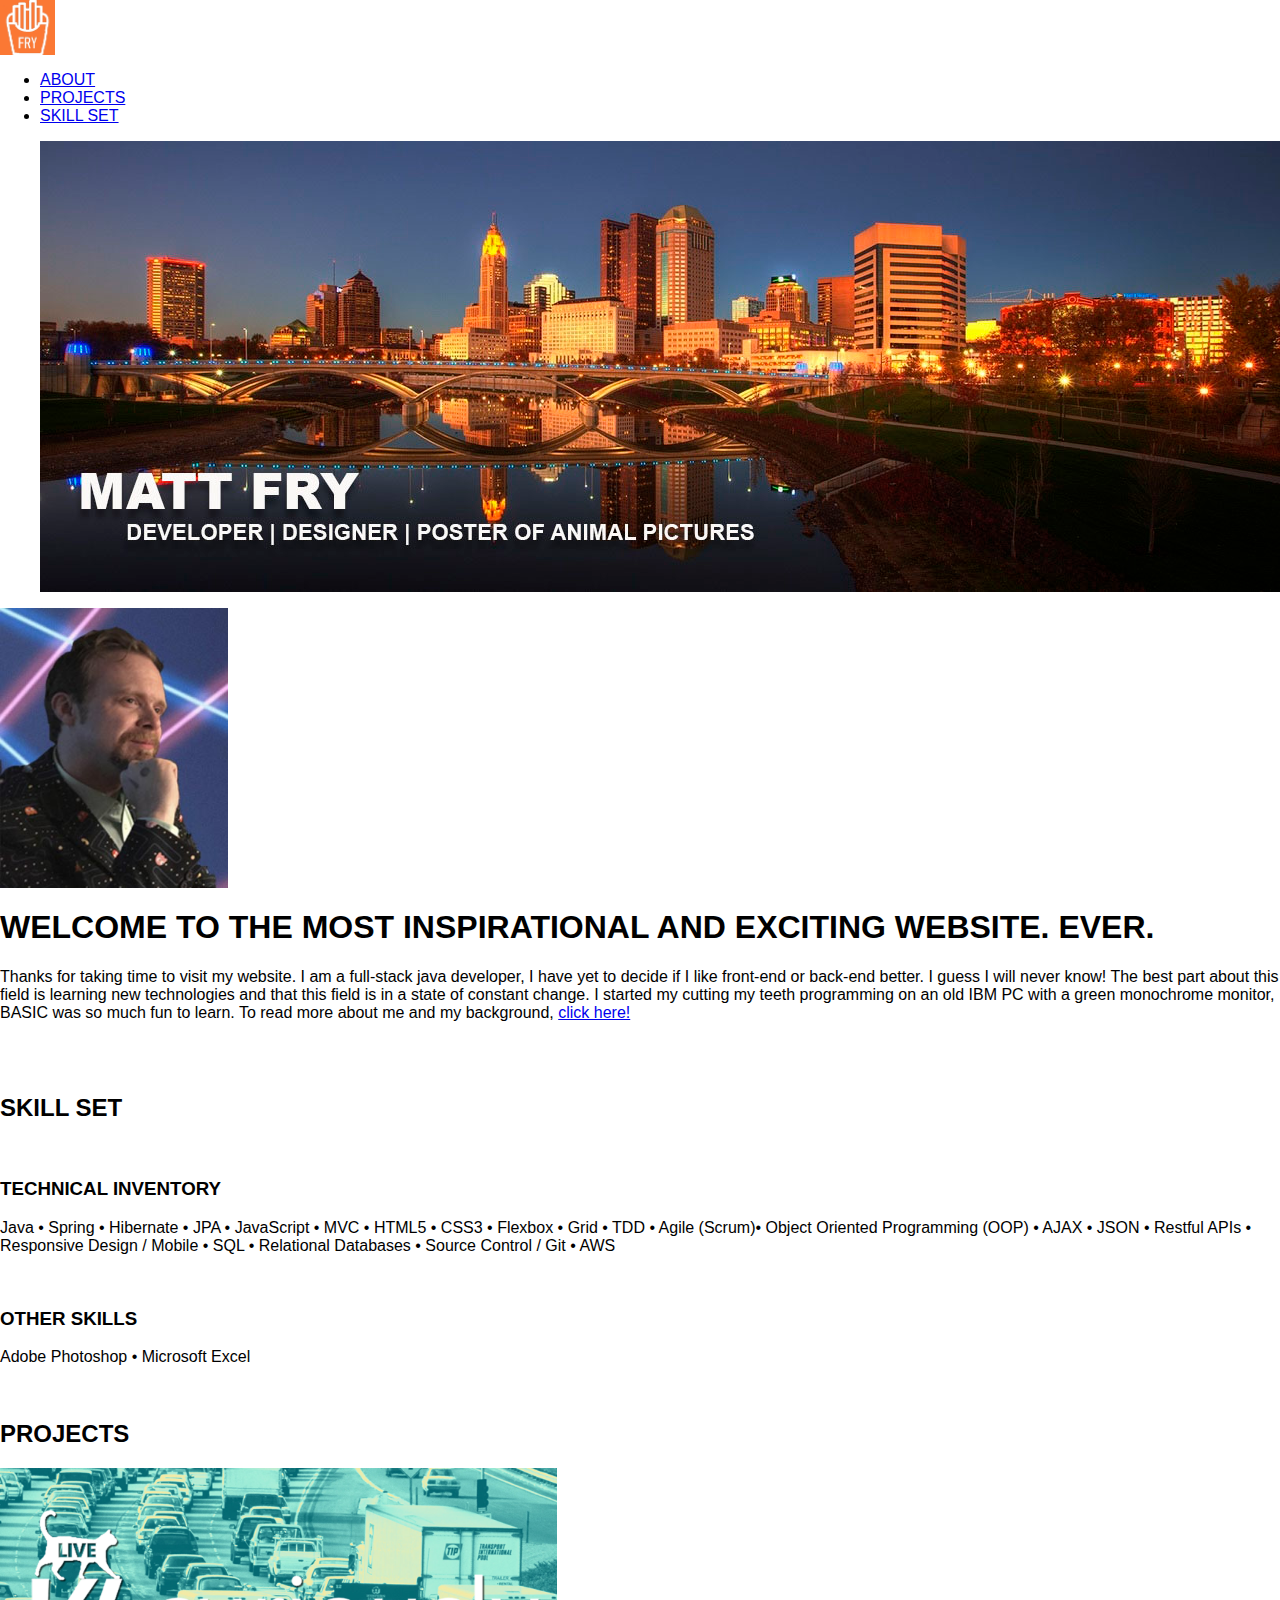
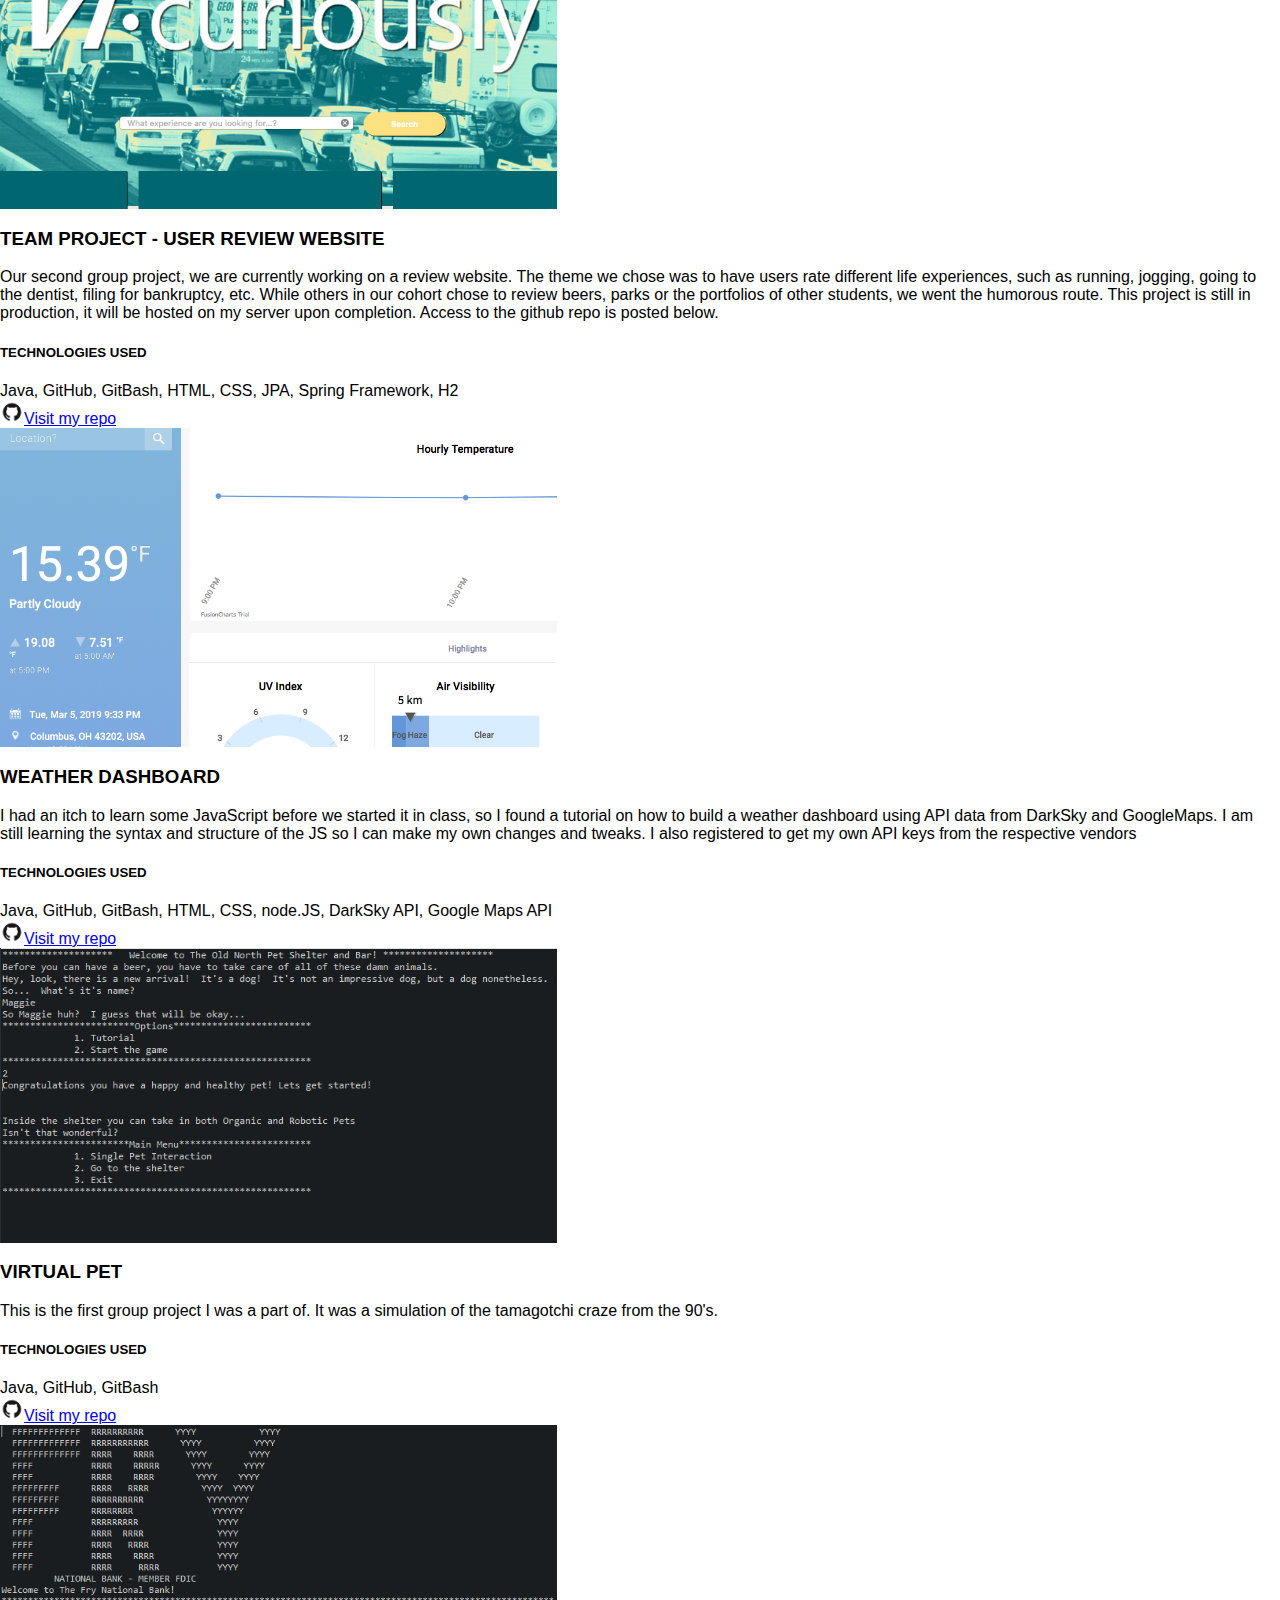
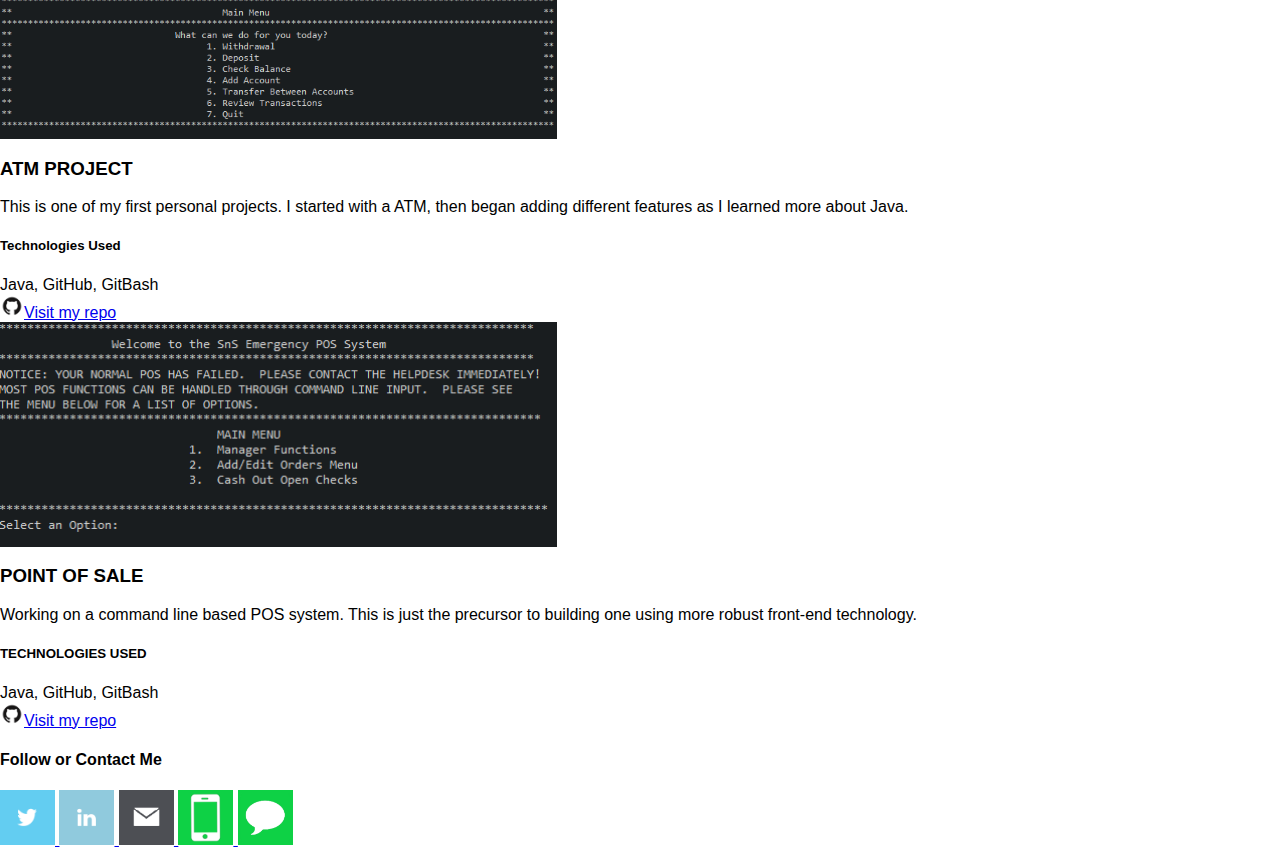
==== commit 07830836: "adding stuff" ====
--- a/index.html
+++ b/index.html
@@ -2,6 +2,7 @@
 <head>
     <meta charset="UTF-8">
     <link href="https://fonts.googleapis.com/css?family=Montserrat" rel="stylesheet">
+    <link href="https://fonts.googleapis.com/css?family=Hind" rel="stylesheet">
     <link rel="apple-touch-icon" sizes="180x180" href="/favicons/apple-touch-icon.png">
 <link rel="icon" type="image/png" sizes="32x32" href="/favicons/favicon-32x32.png">
 <link rel="icon" type="image/png" sizes="16x16" href="/favicons/favicon-16x16.png">
@@ -25,14 +26,14 @@
     
     <header class ="clearfix">
            <!-- <figure class="logo"><img src="https://mateofrito.github.io/images/mattfrywhitelogo.png" alt="logo" width="200" ></figure> -->
-           <a href="./index.html"><img src="./images/friesorange.png" width="55"></img></a>
+           <a href="./index.html"><img class="logo" src="./images/friesorange.png" width="55"></img></a>
            
            <nav role="navigation" class="headernav">
                <ul>
-                    <li class="nav_buttons"><a href="./about.html">About</a></li>
-                    <li class="nav_buttons"><a href="#projects">Projects</a></li>                              
+                    <li class="nav_buttons"><a href="./about.html">ABOUT</a></li>
+                    <li class="nav_buttons"><a href="#projects">PROJECTS</a></li>                              
                     
-                    <li class="nav_buttons"><a href="#skill set">Skill Set</a></li>
+                    <li class="nav_buttons"><a href="#skill set">SKILL SET</a></li>
                     
                             
                  
@@ -55,11 +56,9 @@
 
                 <img class="mugshot" src="./images/mattfrylasers.jpg" width="228px">
                 
-            <a id="Bio"><h1>Welcome to the most exciting website, ever.</h1></a>
+            <a id="Bio"><h1>WELCOME TO THE MOST INSPIRATIONAL AND EXCITING WEBSITE. EVER.</h1></a>
             Thanks for taking time to visit my website.  I am a full-stack java developer, I have yet to decide if I like front-end or back-end better.  I guess I will never know!
-            The best part about this field is learning new technologies and that this field is in a state of constant change.  As of the writing of this page, I am in the final eight weeks of
-            boot camp at We Can Code it, in Columbus, Ohio.  I am begining my job search.  If you are a recruiter, what I can tell you is that I have spent many years as a restaurant manager
-            working 50+ hours a week, with work hours spanning anytime of day or night, I am used to working hard and working until the job is done.  To read more about me and my background, <a href="./about.html">click here!</a>
+            The best part about this field is learning new technologies and that this field is in a state of constant change.  I started my cutting my teeth programming on an old IBM PC with a green monochrome monitor, BASIC was so much fun to learn. To read more about me and my background, <a href="./about.html">click here!</a>
             
             <p>  </p>
                 <br>
@@ -68,13 +67,13 @@
         </section>
     </section>
          <section class="contentbox" >                                                                                                
-        <h2><a id="skill set">Skill Set</a></h2>
+        <h2><a id="skill set">SKILL SET</a></h2>
         <br>
-        <h3>Technical Inventory</h3>
+        <h3>TECHNICAL INVENTORY</h3>
         <p>Java • Spring • Hibernate • JPA • JavaScript • MVC • HTML5 • CSS3 • Flexbox • Grid • TDD • Agile (Scrum)• Object Oriented Programming (OOP) • AJAX • JSON • Restful APIs • Responsive Design / Mobile • SQL • Relational Databases • Source Control / Git • AWS
             </p>
             <br>
-        <h3>Other Skills</h3>
+        <h3>OTHER SKILLS</h3>
         <p>Adobe Photoshop • Microsoft Excel</p>
 <br>
                              </section>
@@ -83,21 +82,41 @@
                               
                              <!-- <section class ="container"> -->
         
-                                                        <h2><a id="projects">Projects</a></h2>
-          
+                                                        <h2><a id="projects">PROJECTS</a></h2>
+        <article class="flex">
+                <img class="screenshots" src="./images/vicariouslyscreen.png" width ="557px">
+                <h3 class="flexheaders">TEAM PROJECT - USER REVIEW WEBSITE</h3>
+                <p>Our second group project, we are currently working on a review website.  The theme we chose was to have users rate different life experiences, such as running, jogging, going to the dentist, filing for bankruptcy, etc.
+                    While others in our cohort chose to review beers, parks or the portfolios of other students, we went the humorous route.  This project is still in production, it will be hosted on my server upon completion.  Access to the github repo is posted below.
+                </p>
+                <h5>TECHNOLOGIES USED</h5>
+                <section class="techstackused">Java, GitHub, GitBash, HTML, CSS, JPA, Spring Framework, H2</section>
+                <a href="https://github.com/madlaw10/user-review-site" target="_blank"><img src="./socialmediaimages/github.png" width ="24" length="24">Visit my repo</a>
+        </article>
+
+        <article class="flex">
+            <img class="screenshots" src="./screenshots/gitweatherapp.png" width ="557px">
+            <h3 class="flexheaders">WEATHER DASHBOARD</h3>
+            <p>I had an itch to learn some JavaScript before we started it in class, so I found a tutorial on how to build a weather dashboard using API data from DarkSky and GoogleMaps.  I am still learning the syntax and structure of the JS so I can make my own changes and tweaks.
+                I also registered to get my own API keys from the respective vendors
+            </p>
+            <h5>TECHNOLOGIES USED</h5>
+            <section class="techstackused">Java, GitHub, GitBash, HTML, CSS, node.JS, DarkSky API, Google Maps API</section>
+            <a href="https://github.com/mateofrito/modified_weather_dashboard" target="_blank"><img src="./socialmediaimages/github.png" width ="24" length="24">Visit my repo</a>
+    </article>
         
         <article class="flex">
                 <img class="screenshots" src="./screenshots/gitvirtualpet.png" width ="557px">
-            <h3 class="flexheaders">Virtual Pet</h3>
+            <h3 class="flexheaders">VIRTUAL PET</h3>
             <p>This is the first group project I was a part of.  It was a simulation of the tamagotchi craze from the 90's.</p>
-            <h5>Technologies Used</h5>
+            <h5>TECHNOLOGIES USED</h5>
             <section class="techstackused">Java, GitHub, GitBash</section>
             <a href="https://github.com/mateofrito/virtual-pet" target="_blank"><img src="./socialmediaimages/github.png" width ="24" length="24">Visit my repo</a>
         </article>
             
         <article class="flex">
             <img class="screenshots" src="./screenshots/gitATM.png" width ="557px">
-            <h3 class="flexheaders">ATM Project</h3>
+            <h3 class="flexheaders">ATM PROJECT</h3>
             
             <p>This is one of my first personal projects.  I started with a ATM, then began adding different features as I learned more about Java.</p>
             <h5>Technologies Used</h5>
@@ -107,10 +126,10 @@
         </article>
         <article class="flex">
             <img class="screenshots" src="./screenshots/gitPOS.png" width="557px">
-            <h3 class="flexheaders">Point of Sale</h3>
+            <h3 class="flexheaders">POINT OF SALE</h3>
         
-            <p>Working on a command line based POS system.  This is just the precursor to building one using more robust front-end technology.  This is no more than me planning on the basic structure for a POS.</p>
-            <h5>Technologies Used</h5>
+            <p>Working on a command line based POS system.  This is just the precursor to building one using more robust front-end technology.  </p>
+            <h5>TECHNOLOGIES USED</h5>
             <section class="techstackused">Java, GitHub, GitBash</section>
             <a class="repolinks" href="https://github.com/mateofrito/point-of-sale" target="_blank"><img src="./socialmediaimages/github.png" width ="24" length="24">Visit my repo</a>
         
@@ -135,7 +154,7 @@
         <img title="614-214-9306" class="socialicons" alt="Call" src="./socialmediaimages/callme.png" width="55" height="55" />
         </a>
         <a href="sms: 6142149306">
-        <img class="socialicons" alt="Text" src="./socialmediaimages/textmessage.png" width="55" height="55"/></a>
+        <img class="socialicons" alt="Text" src="./socialmediaimages/textmessage.png" width="55" height="55"></a>
         </div>
 
         
--- a/stylesheets/layout.css
+++ b/stylesheets/layout.css
@@ -1,349 +1,54 @@
-*{
-    margin: 0;
-    padding: 0.1rem;
-    box-sizing: border-box;
-    font-family: 'Montserrat', sans-serif;
-    
-    
-    }
-
-.items{
-  box-shadow:  0 4px 8px 0;
-  background-color: white;
-  justify-content: left;
-  display: flex;
-  align-items: left;
-  height: auto;
-  
-  
-}
-html{
-  /* background-color: #fb7834; */
+body {
+  margin: 0;
+  font-family: Arial, Helvetica, sans-serif;
 }
 
-
-.caption{
-     
-  
-  
-  
+.topnav {
+  overflow: hidden;
+  background: #fb7834;
 }
 
-.fry{
-    font-size: 42px;
-    float: left;
-    align-content: center;
-
+.topnav a {
+  float: left;
+  display: block;
+  color: #f2f2f2;
+  text-align: center;
+  padding: 14px 16px;
+  text-decoration: none;
+  font-size: 17px;
 }
 
-.mugshot{
-    float: left;
-    width: 228px;
-    padding: 5px;
+.topnav a:hover {
+  background-color: #404d6f;
+  color: white;
 }
 
-.content{
-  width: 99%;
-  /* border: 1px solid black; */
-  padding-top: 20px;
-  padding-bottom: 20px;
-  /* background-color: #fb7834; */
-  flex: wrap;
-  flex-direction: center;
-  align-items: center;
-  display: grid;
-  
- 
-}
-.screenshots{
-  
-  width: 50%;
+.active {
+  background-color: #fb7834;
+  color: white;
 }
 
-
-
-@media all and (min-width: 200px){
-  .content{
-    width: 100%;
-  }
-  
-  @media all and (min-width: 200px){
-  .grid{
-    grid-template-columns: 1fr 1fr 1fr;
-    grid-template-rows: auto;
-  }
-
-  .techstackused{
-    font-size: 11px;
-  }
-.bio{
-  width: 99%;
-  /* border: 1px solid black; */
-  padding-top: 0px;
-  padding-bottom: 0px;
-  background-color: white;
-  float: left;
-  /* box-shadow:  0 4px 8px 0; */
-  font-family: 'Montserrat', sans-serif;
- 
+.topnav .icon {
+  display: none;
 }
 
-.heroimg {
-  width: 100%
+@media screen and (max-width: 600px) {
+  .topnav a:not(:first-child) {display: none;}
+  .topnav a.icon {
+    float: right;
+    display: block;
+  }
 }
- 
 
-    .contentbox{
-  width: 99%;
-  border: 1px solid black;
-  padding-top: 0px;
-  padding-bottom: 0px;
-  background-color: white;
-  float: left;
-  /* box-shadow:  0 4px 8px 0; */
- 
-}
-.content{
-  width: 99%;
-  border: 1px solid black;
-  padding-top: 0px;
-  padding-bottom: 0px;
-  background-color: white;
-  float: left;
-  /* box-shadow:  0 4px 8px 0; */
- 
-}
-    
-    .container{
-      flex-direction: column
-        ;
-       border: 1px solid black;
-     background-color: white;
-     justify-content: center;
-     display: flex;
-    align-items: left;
-    height: auto;
-      box-shadow:  0 4px 8px 0;
-      width: 99%
-        
-      
-       
-      
-    }
-    
-   
-
-   .grid{
-    grid-template-columns: 2fr 2fr;
-    grid-auto-rows: min-content;
-    grid-gap: 10px;
+@media screen and (max-width: 600px) {
+  .topnav.responsive {position: relative;}
+  .topnav.responsive .icon {
+    position: absolute;
+    right: 0;
+    top: 0;
   }
-
-    .itemimg{ 
-     width: 99%;
-      align-items: center;
-      
-      
-      text-align: center;
-      display: inline-block;
-      
-
-      
-      
-    }
-    .flex{
-        margin-left: 1px;
-        margin-top: 1px;
-        margin-bottom: 1px;
-        justify-content: left;
-        padding: 11px;
-        align-items: left;
-        border: 1px solid black;
-        width: 99%;
-    }
-      .herotext{
-        position: absolute;
-        align-self: center;
-        top: 50%;
-        left: 50%;
-        flex: wrap;
-        transform: translate(-50%, -50%);
-        color: white;
-        font-size: 24px;
-        text-align: center;
-        
-
-        
-
-      }
-
-     
-      
-    
-    
-    
-    }
-    .flexheaders{
-    background-color: white;
-    color:black;
-    
-    
-    }
-    .flex:first-child{
-        margin: 0;
-    }
-    
-    html{
-        font-family: 'proximanova','Helvetica Neue', Helvetica, Arial,sans-serif;
-    }
-    
-    .logo{
-        margin-left: 0rem;
-        max-width: 100%;
-        
-    
-      }
-      
-      
-      
-      header{
-        display: flex;
-        width: 100%;
-        align-items: center;
-        position: fixed;
-        /* background-color: black; */
-       background-color: #fb7834;
-        color: white;
-        height: 65px;
-        box-shadow: 0 4px 8px 0 rgba(0, 0, 0, 0.2), 0 6px 20px 0 rgba(0,         0, 0, 0.19);
-        opacity: 1;
-        
-        
-      }
-          footer {
-              /* display: flex; */
-              background: #fb7834;
-              color: white;
-              font-family: sans-serif;
-              font-style: bold;
-              font-size: .75rem;
-              max-width: 100%;
-              position: relative;
-           
-          }
-    
-    .headernav{
-        float: right;
-        
-    
-    }
-     main{
-         margin-top: 65px;
-     }
-    header img{
-         float: left;
-        max-width: 100%;
-        
-    }
-    
-    .mainphoto{
-        width: 100%;
-    }
-    
-    
-    figcaption{
-        font-size: .75rem;
-    
-    }
-    
-    .clearfix{
-        clear: both;
-        content: '';
-        display: inline-block;
-        align-items: center;
-    }
-       
-        
-        
-
-         
-    
-    
-    nav{
-        
-        float: right;
-    
-    
-    }
-    
-    a {
-        text-decoration: none;
-      }
-      
-      nav {
-          font-family: sans-serif;
-          
-      }
-      
-      ul {
-        /* background: black; */
-        background: #fb7834;
-          list-style: none;
-          margin: 0;
-          padding-left: 0;
-      }
-      
-      li {
-          color: #fff;
-        /* background: black; */
-        background: #fb7834;
-          display: block;
-          float: left;
-          padding: 1rem;
-          position: relative;
-          text-decoration: none;
-        transition-duration: 0.5s;
-      }
-        
-      li a {
-        color: #fff;
-      }
-      
-      li:hover,
-      li:focus-within {
-        background: #404d6f;
-        color: #fb7834;
-          cursor: pointer;
-          font-style: bold;
-      }
-      
-      li:focus-within a {
-        outline: none;
-      }
-      
-      ul li ul {
-          background: #fb7834;
-          visibility: hidden;
-        opacity: 0;
-        min-width: 5rem;
-          position: absolute;
-        transition: all 0.5s ease;
-        margin-top: 1rem;
-          left: 0;
-        display: none;
-      }
-      
-      ul li:hover > ul,
-      ul li:focus-within > ul,
-      ul li ul:hover,
-      ul li ul:focus {
-        visibility: visible;
-        opacity: 1;
-        display: block;
-        color: #fb7834;
-      }
-      
-      ul li ul li {
-          clear: both;
-        width: 100%;
-      }+  .topnav.responsive a {
+    float: none;
+    display: block;
+    text-align: left;
+  }
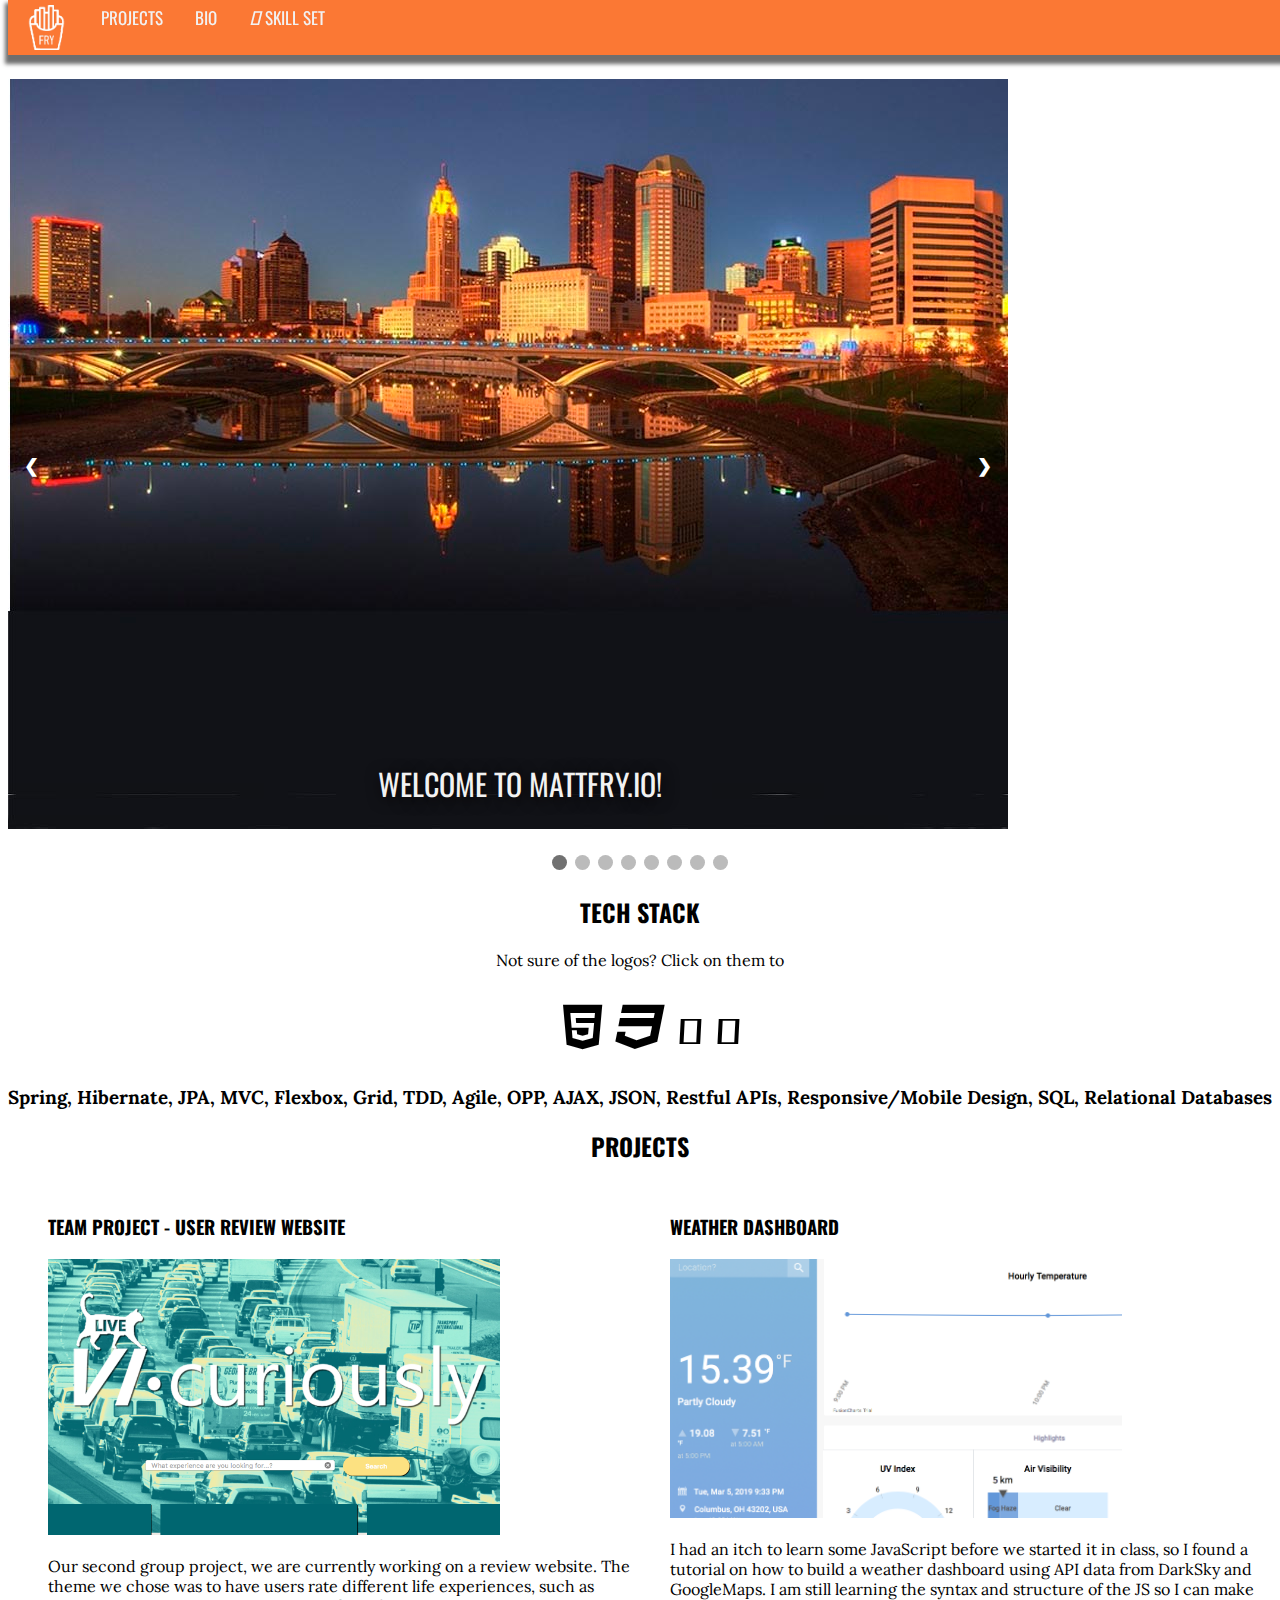
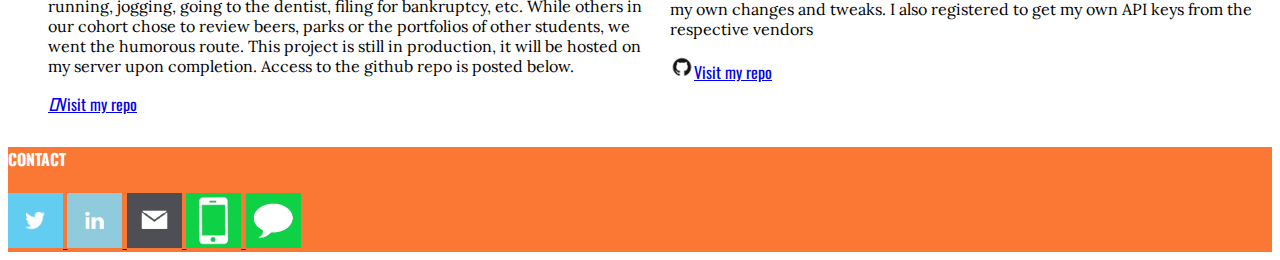
==== commit 51a2527a: "I think this is done" ====
--- a/index.html
+++ b/index.html
@@ -1,4 +1,4 @@
-<html lang="en">
+<!-- <html lang="en">
 <head>
     <meta charset="UTF-8">
     <link href="https://fonts.googleapis.com/css?family=Montserrat" rel="stylesheet">
@@ -13,161 +13,206 @@
 <meta name="msapplication-config" content="/favicons/browserconfig.xml">
 <meta name="theme-color" content="#ffffff">
     <meta name="viewport" content="width=device-width", initial-scale=1.0">
-    <link rel="stylesheet" href ="./stylesheets/layout.css">
-    <title>Matt Fry - Developer and Designer</title>
+    <link rel="stylesheet" href ="./stylesheets/layout.css">-->
+    <!-- <link rel="JavaScript" href="./javascript/carousel.js"> -->
    
+    <!DOCTYPE html>
+<html>
+<head>
+        <meta charset="UTF-8">
+        <link href="https://fonts.googleapis.com/css?family=Lora|Oswald" rel="stylesheet">
+        <link rel="apple-touch-icon" sizes="180x180" href="/favicons/apple-touch-icon.png">
+        <link rel="icon" type="image/png" sizes="32x32" href="/favicons/favicon-32x32.png">
+        <link rel="icon" type="image/png" sizes="16x16" href="/favicons/favicon-16x16.png">
+        <link rel="manifest" href="/favicons/site.webmanifest">
+        <link rel="mask-icon" href="/favicons/safari-pinned-tab.svg" color="#fb7834">
+        <link rel="shortcut icon" href="/favicons/favicon.ico">
+        <meta name="msapplication-TileColor" content="#fb7834">
+        <meta name="msapplication-config" content="/favicons/browserconfig.xml">
+        <meta name="theme-color" content="#ffffff">
+        <meta name="viewport" content="width=device-width, initial-scale=1">
+        <link rel="JavaScript" href="./javascript/carousel.js"></link>
+        <link rel="stylesheet" href="https://use.fontawesome.com/releases/v5.7.2/css/all.css" integrity="sha384-fnmOCqbTlWIlj8LyTjo7mOUStjsKC4pOpQbqyi7RrhN7udi9RwhKkMHpvLbHG9Sr" crossorigin="anonymous">
+        <link rel="stylesheet" href="https://cdnjs.cloudflare.com/ajax/libs/font-awesome/4.7.0/css/font-awesome.min.css">
+        <link rel="stylesheet" href ="./stylesheets/layout.css">
+<title>MATT FRY DOT IO</title>
 </head>
-   <body>
-    
-    
-    
-    
-    
-    
-    <header class ="clearfix">
-           <!-- <figure class="logo"><img src="https://mateofrito.github.io/images/mattfrywhitelogo.png" alt="logo" width="200" ></figure> -->
-           <a href="./index.html"><img class="logo" src="./images/friesorange.png" width="55"></img></a>
-           
-           <nav role="navigation" class="headernav">
-               <ul>
-                    <li class="nav_buttons"><a href="./about.html">ABOUT</a></li>
-                    <li class="nav_buttons"><a href="#projects">PROJECTS</a></li>                              
-                    
-                    <li class="nav_buttons"><a href="#skill set">SKILL SET</a></li>
-                    
-                            
-                 
-                    
-                </ul>
-            </nav>
-       </header>
-<main>
-     <div class="grid m-0 p-0">
-             
-            
-            <figure class="itemimg">
-                <img class="heroimg" src="./images/frycolumbusskyline.jpg" alt="me"></img>
-                
-                
-                
-            </figure>
-            <section class="content">
-            <section class="bio">
-
-                <img class="mugshot" src="./images/mattfrylasers.jpg" width="228px">
-                
-            <a id="Bio"><h1>WELCOME TO THE MOST INSPIRATIONAL AND EXCITING WEBSITE. EVER.</h1></a>
-            Thanks for taking time to visit my website.  I am a full-stack java developer, I have yet to decide if I like front-end or back-end better.  I guess I will never know!
-            The best part about this field is learning new technologies and that this field is in a state of constant change.  I started my cutting my teeth programming on an old IBM PC with a green monochrome monitor, BASIC was so much fun to learn. To read more about me and my background, <a href="./about.html">click here!</a>
-            
-            <p>  </p>
-                <br>
-           
-            <br>
-        </section>
-    </section>
-         <section class="contentbox" >                                                                                                
-        <h2><a id="skill set">SKILL SET</a></h2>
-        <br>
-        <h3>TECHNICAL INVENTORY</h3>
-        <p>Java • Spring • Hibernate • JPA • JavaScript • MVC • HTML5 • CSS3 • Flexbox • Grid • TDD • Agile (Scrum)• Object Oriented Programming (OOP) • AJAX • JSON • Restful APIs • Responsive Design / Mobile • SQL • Relational Databases • Source Control / Git • AWS
-            </p>
-            <br>
-        <h3>OTHER SKILLS</h3>
-        <p>Adobe Photoshop • Microsoft Excel</p>
-<br>
-                             </section>
-       <p>
-   <section class="contentboxprojects">
-                              
-                             <!-- <section class ="container"> -->
-        
-                                                        <h2><a id="projects">PROJECTS</a></h2>
-        <article class="flex">
+
+<body>
+    <header>
+<div class="topnav" id="myTopnav">
+  <a href="#home" class="frylogo"><img src="./images/friestransparent.png" width="45"/></a>
+  <a class="links" href="#projects"><i class="fas fa-project-diagram"></i> PROJECTS</a>
+  <a class="links" href="./personal.html"><i class="fas fa-book-open"></i> BIO</a>
+  <a class="links" href="#skillset"><i class="fas fa-code"></i> SKILL SET</a>
+  <a href="javascript:void(0);" class="icon" onclick="myFunction()">
+    <img src="./images/fryburger.png" width="45"></i>
+  </a>
+</div>
+</header>
+<!-- Slideshow container -->
+<div class="slideshow-container">
+
+        <!-- Full-width images with number and caption text -->
+        <div class="mySlides fade">
+          
+                <img src="./images/carouselimages/columbusskyline1000.jpg" style="width:100%">
+                <div class="carousel_caption">WELCOME TO MATTFRY.IO!</div>
+              </div>
+        <div class="mySlides fade">
+          
+          <img src="./images/carouselimages/frybowtie1000.jpg" style="width:100%">
+          <div class="carousel_caption">SENIOR PICTURE POSES AND PHOTOSHOP</div>
+        </div>
+
+        <div class="mySlides fade">
+          
+                <img src="./images/carouselimages/frybowtie1000beach.jpg" style="width:100%">
+                <div class="carousel_caption">LOOK! PHOTOSHOP!</div>
+              </div>
+
+        <div class="mySlides fade">
+          
+            <img src="./images/carouselimages/frybowtie1000laser.jpg" style="width:100%">
+            <div class="carousel_caption">PHOTOSHOP AND LASERS!!!</div>
+        </div>
+      
+        <div class="mySlides fade">
+         
+          <img src="./images/carouselimages/programming1000.jpg" style="width:100%">
+          <div class="carousel_caption">PROGRAMMING ATTEMPTS - FAILED AND SUCCESSFUL!</div>
+        </div>
+      
+        <div class="mySlides fade">
+          
+          <img src="./images/carouselimages/nes1000.jpg" style="width:100%">
+          <div class="carousel_caption">MY RETRO GAME COLLECTION</div>
+        </div>
+
+        <div class="mySlides fade">
+                
+                <img src="./images/carouselimages/furchildren1000.jpg" style="width:100%">
+                <div class="carousel_caption">ANIMAL PHOTOSHOOTS</div>
+        </div>
+
+        <div class="mySlides fade">
+                
+                <img src="./images/carouselimages/quadscript1000.jpg" style="width:100%">
+                <div class="carousel_caption">JAVASCRIPT... OHIO!</div>
+        </div>
+      
+        <!-- Next and previous buttons -->
+        <navs class="prev" onclick="plusSlides(-1)">&#10094;</navs>
+        <navs class="next" onclick="plusSlides(1)">&#10095;</navs>
+      </div>
+      <br>
+      
+      <!-- The dots/circles -->
+      <div style="text-align:center">
+        <span class="dot" onclick="currentSlide(1)"></span> 
+        <span class="dot" onclick="currentSlide(2)"></span> 
+        <span class="dot" onclick="currentSlide(3)"></span> 
+        <span class="dot" onclick="currentSlide(4)"></span> 
+        <span class="dot" onclick="currentSlide(5)"></span> 
+        <span class="dot" onclick="currentSlide(6)"></span> 
+        <span class="dot" onclick="currentSlide(7)"></span> 
+        <span class="dot" onclick="currentSlide(8)"></span> 
+      </div>
+      <div class ="skills">
+          <h2 class="headers">TECH STACK</h2>
+          <p>Not sure of the logos?  Click on them to</p>
+               <div class="techlogos">
+                    <div class="trigger"> 
+                        
+                       <i class="fa fa-html5" aria-hidden="true"></i>
+                        <i class="fa fa-css3" aria-hidden="true"></i>
+                        <i class="fab fa-java" aria-hidden="true"></i>
+                        <i class="fab fa-js" aria-hidden="true"></i>
+                        <i class="fab fa-github" aria-hidden="true"></i>
+                        <i class="fab fa-node" aria-hidden="true"></i>
+                        <i class="fab fa-aws" aria-hidden="true"></i>
+                        <i class="fab fa-raspberry-pi" aria-hidden="true"></i>
+                        <i class="fab fa-adobe" aria-hidden="true"></i>
+                        <i class="fab fa-stack-overflow" aria-hidden="true"></i>
+                    </div>
+                </div>
+            <h3 id="skillset" class="skillset">Spring, Hibernate, JPA, MVC, Flexbox, Grid, TDD, Agile, OPP, AJAX, JSON, Restful APIs, Responsive/Mobile Design, SQL, Relational Databases</h3>
+
+      </div>
+
+      <!--Tech Logo Modals-->
+      
+    <div class="modal">
+        <div class="modal-content">
+                        <h1 class="modal_header"> TECH STACK EXPLAINED</h1>
+                        <span class="close-button">X</span>
+                       <p><i class="fa fa-html5" aria-hidden="true"></i> HTML 5</p>
+                        <p><i class="fa fa-css3" aria-hidden="true"></i> CSS 3</p>
+                        <p><i class="fab fa-java" aria-hidden="true"></i> Java</p>
+                        <p><i class="fab fa-js" aria-hidden="true"></i> JavaScript</p>
+                        <p><i class="fab fa-github" aria-hidden="true"></i> GitHub - Source Control</p>
+                        <p><i class="fab fa-node" aria-hidden="true"></i> Node .js</p>
+                        <p><i class="fab fa-aws" aria-hidden="true"></i> Amazon Web Services</p>
+                        <p><i class="fab fa-raspberry-pi" aria-hidden="true"></i> Raspberry Pi - I made a Plex Server and a RetroPie!</p>
+                        <p><i class="fab fa-adobe" aria-hidden="true"></i> Adobe Photoshop</p>
+                        <p><i class="fab fa-stack-overflow" aria-hidden="true"></i> Stackoverflow...  because sometimes things just won't work the first time, or even second!</p> 
+                        
+        </div>
+    </div>
+        <h2 id="projects" class="subsection_header">PROJECTS</h2>
+      
+      <ul class="flexcontent">
+            <li class ="project_headers"><h3 >TEAM PROJECT - USER REVIEW WEBSITE</h3>
                 <img class="screenshots" src="./images/vicariouslyscreen.png" width ="557px">
-                <h3 class="flexheaders">TEAM PROJECT - USER REVIEW WEBSITE</h3>
-                <p>Our second group project, we are currently working on a review website.  The theme we chose was to have users rate different life experiences, such as running, jogging, going to the dentist, filing for bankruptcy, etc.
+              <p class ="project_desc">Our second group project, we are currently working on a review website.  The theme we chose was to have users rate different life experiences, such as running, jogging, going to the dentist, filing for bankruptcy, etc.
                     While others in our cohort chose to review beers, parks or the portfolios of other students, we went the humorous route.  This project is still in production, it will be hosted on my server upon completion.  Access to the github repo is posted below.
                 </p>
-                <h5>TECHNOLOGIES USED</h5>
-                <section class="techstackused">Java, GitHub, GitBash, HTML, CSS, JPA, Spring Framework, H2</section>
-                <a href="https://github.com/madlaw10/user-review-site" target="_blank"><img src="./socialmediaimages/github.png" width ="24" length="24">Visit my repo</a>
-        </article>
-
-        <article class="flex">
-            <img class="screenshots" src="./screenshots/gitweatherapp.png" width ="557px">
-            <h3 class="flexheaders">WEATHER DASHBOARD</h3>
-            <p>I had an itch to learn some JavaScript before we started it in class, so I found a tutorial on how to build a weather dashboard using API data from DarkSky and GoogleMaps.  I am still learning the syntax and structure of the JS so I can make my own changes and tweaks.
-                I also registered to get my own API keys from the respective vendors
-            </p>
-            <h5>TECHNOLOGIES USED</h5>
-            <section class="techstackused">Java, GitHub, GitBash, HTML, CSS, node.JS, DarkSky API, Google Maps API</section>
-            <a href="https://github.com/mateofrito/modified_weather_dashboard" target="_blank"><img src="./socialmediaimages/github.png" width ="24" length="24">Visit my repo</a>
-    </article>
-        
-        <article class="flex">
-                <img class="screenshots" src="./screenshots/gitvirtualpet.png" width ="557px">
-            <h3 class="flexheaders">VIRTUAL PET</h3>
-            <p>This is the first group project I was a part of.  It was a simulation of the tamagotchi craze from the 90's.</p>
-            <h5>TECHNOLOGIES USED</h5>
-            <section class="techstackused">Java, GitHub, GitBash</section>
-            <a href="https://github.com/mateofrito/virtual-pet" target="_blank"><img src="./socialmediaimages/github.png" width ="24" length="24">Visit my repo</a>
-        </article>
-            
-        <article class="flex">
-            <img class="screenshots" src="./screenshots/gitATM.png" width ="557px">
-            <h3 class="flexheaders">ATM PROJECT</h3>
-            
-            <p>This is one of my first personal projects.  I started with a ATM, then began adding different features as I learned more about Java.</p>
-            <h5>Technologies Used</h5>
-            <section class="techstackused">Java, GitHub, GitBash</section>
-            <a href="https://github.com/mateofrito/atm-project" target="_blank"><img src="./socialmediaimages/github.png" width ="24" length="24">Visit my repo</a>
-        
-        </article>
-        <article class="flex">
-            <img class="screenshots" src="./screenshots/gitPOS.png" width="557px">
-            <h3 class="flexheaders">POINT OF SALE</h3>
-        
-            <p>Working on a command line based POS system.  This is just the precursor to building one using more robust front-end technology.  </p>
-            <h5>TECHNOLOGIES USED</h5>
-            <section class="techstackused">Java, GitHub, GitBash</section>
-            <a class="repolinks" href="https://github.com/mateofrito/point-of-sale" target="_blank"><img src="./socialmediaimages/github.png" width ="24" length="24">Visit my repo</a>
-        
-        </article>
-    </section>
-                                                                                                                                                 </section>
-</section>
-                                                                                                                                                 
-                                                                                                                                                 <footer>
-        <h4>Follow or Contact Me</h4>
-        <div class ="socialmediawidgets">
+                <a href="https://github.com/madlaw10/user-review-site" target="_blank"><i class="fab fa-github" aria-hidden="true"></i>Visit my repo</a></li>
+            <li class ="project_headers"><h3>WEATHER DASHBOARD</h3>
+                <img class="screenshots" src="./screenshots/gitweatherapp.png" width ="557px">
+                <p class ="project_desc">I had an itch to learn some JavaScript before we started it in class, so I found a tutorial on how to build a weather dashboard using API data from DarkSky and GoogleMaps.  I am still learning the syntax and structure of the JS so I can make my own changes and tweaks.
+                        I also registered to get my own API keys from the respective vendors
+                    </p>
+                    <a href="https://github.com/mateofrito/modified_weather_dashboard" target="_blank"><img src="./socialmediaimages/github.png" width ="24" length="24">Visit my repo</a>
+                
+                
+                
+                <!-- </li>
+            <li><h3>Card 3</h3>
+              <p>Posuere varius ullamcorper ipsum adipiscing dignissim ipsum adipiscing a a quisque malesuada quam purus venenatis sagittis fermentum parturient curabitur montes a metus.
+              </p></li>
+            <li><h2>Card 4</h2>
+              <p>Posuere varius ullamcorper ipsum adipiscing dignissim ipsum adipiscing a a quisque malesuada quam purus venenatis sagittis fermentum parturient curabitur montes a metus.
+              </p></li>
+            <li><h2>Card 5</h2>
+              <p>Posuere varius ullamcorper ipsum adipiscing dignissim ipsum adipiscing a a quisque malesuada quam purus venenatis sagittis fermentum parturient curabitur montes a metus.
+              </p></li>
+             -->
+          </ul>
+
+
+<script type="text/javascript" src="javascript/carousel.js"></script>
+<footer>
+        <h4 class="footer_header">CONTACT</h4>
+            <div class ="socialmediawidgets">
                 <a href="https://twitter.com/mateofrito1">
                     <img title="Twitter" class="socialicons"  alt="Twitter" src="./socialmediaimages/twitter.png" width="55" height="55" />
-                    </a>
-        <a href="https://www.linkedin.com/in/matt-fry-1a966421/">
-        <img title="LinkedIn" class="socialicons"  alt="LinkedIn" src="./socialmediaimages/linkedin.png" width="55" height="55" />
-        </a>
-        <a href="mailto: mattfry@outlook.com">
-        <img title="e-mail" alt="e-mail" class="socialicons" src="./socialmediaimages/emailflat.png" width="55" height="55" />
-        </a>
-        <a href="tel: 6142149306">
-        <img title="614-214-9306" class="socialicons" alt="Call" src="./socialmediaimages/callme.png" width="55" height="55" />
-        </a>
-        <a href="sms: 6142149306">
-        <img class="socialicons" alt="Text" src="./socialmediaimages/textmessage.png" width="55" height="55"></a>
-        </div>
-
-        
-    </footer>
-                                                                                                                                                 
-                                                                                                                                                 </div>                                                                                                                                                
-</main>
-
-   </body> 
-
-
-
-
-
-
+                </a>
+                <a href="https://www.linkedin.com/in/matt-fry-1a966421/">
+                    <img title="LinkedIn" class="socialicons"  alt="LinkedIn" src="./socialmediaimages/linkedin.png" width="55" height="55" />
+                </a>
+                <a href="mailto: mattfry@outlook.com">
+                    <img title="e-mail" alt="e-mail" class="socialicons" src="./socialmediaimages/emailflat.png" width="55" height="55" />
+                </a>
+                <a href="tel: 6142149306">
+                    <img title="614-214-9306" class="socialicons" alt="Call" src="./socialmediaimages/callme.png" width="55" height="55" />
+                </a>
+                <a href="sms: 6142149306">
+                    <img class="socialicons" alt="Text" src="./socialmediaimages/textmessage.png" width="55" height="55"></a>
+            </div>    
+            
+                
+                
+</footer>
+</body>
 </html>
--- a/stylesheets/layout.css
+++ b/stylesheets/layout.css
@@ -1,35 +1,63 @@
 body {
-  margin: 0;
-  font-family: Arial, Helvetica, sans-serif;
+  
+  font-family: 'Oswald', sans-serif;
+font-family: 'Lora', serif;
+}
+
+h1 h2 h3 h4 h5{
+  font-family:  'Oswald', sans-serif;
+}
+
+.content{
+  margin-top: 75px;
 }
 
 .topnav {
-  overflow: hidden;
+  /* overflow: hidden; */
   background: #fb7834;
-}
-
+  position:fixed;
+  z-index: 2;
+  width: 100%;
+  box-shadow: 0px 6px 4px 3px rgba(0,0,0,0.57);
+  top: 0;
+
+}
+.navIcon{
+  padding: 10px;
+}
 .topnav a {
-  float: left;
+  float: left; 
+  font-family:  'Oswald', sans-serif;
   display: block;
   color: #f2f2f2;
   text-align: center;
-  padding: 14px 16px;
+  padding: 5px 16px;
   text-decoration: none;
   font-size: 17px;
-}
+  height: 45px;
+}
+.links{
+  padding: 20px;
+}
+
+
 
 .topnav a:hover {
   background-color: #404d6f;
   color: white;
 }
 
-.active {
+.frylogo{
   background-color: #fb7834;
   color: white;
 }
 
 .topnav .icon {
   display: none;
+}
+
+.headers{
+  font-family:  'Oswald', sans-serif;
 }
 
 @media screen and (max-width: 600px) {
@@ -41,7 +69,7 @@
 }
 
 @media screen and (max-width: 600px) {
-  .topnav.responsive {position: relative;}
+  .topnav.responsive {position: fixed;}
   .topnav.responsive .icon {
     position: absolute;
     right: 0;
@@ -52,3 +80,234 @@
     display: block;
     text-align: left;
   }
+}
+  /* Slideshow container */
+.slideshow-container {
+  max-width: 1000px;
+  position: relative;
+  /* margin: auto; */
+  width: 100%;
+  margin-top: 79px;
+  align-items: center;
+  font-family:  'Oswald', sans-serif;
+  
+}
+
+/* Hide the images by default */
+.mySlides {
+  display: none;
+}
+
+/* Next & previous buttons */
+.prev, .next {
+  cursor: pointer;
+  position: absolute;
+  top: 50%;
+  width: auto;
+  margin-top: -22px;
+  padding: 16px;
+  color: white;
+  font-weight: bold;
+  font-size: 18px;
+  transition: 0.6s ease;
+  border-radius: 0 3px 3px 0;
+  user-select: none;
+}
+
+/* Position the "next button" to the right */
+.next {
+  right: 0;
+  border-radius: 3px 0 0 3px;
+}
+
+/* On hover, add a black background color with a little bit see-through */
+.prev:hover, .next:hover {
+  background-color: rgba(0,0,0,0.8);
+}
+
+/* Caption text */
+.carousel_caption {
+  color: #f2f2f2;
+  font-size: 30px;
+  padding: 8px 12px;
+  position: absolute;
+  bottom: 20px;
+  width: 100%;
+  text-align: center;
+  text-shadow: 2px 2px 15px #080000;
+}
+
+/* Number text (1/3 etc) */
+.numbertext {
+  color: #f2f2f2;
+  font-size: 12px;
+  padding: 8px 12px;
+  position: absolute;
+  top: 0;
+}
+
+/* The dots/bullets/indicators */
+.dot {
+  cursor: pointer;
+  height: 15px;
+  width: 15px;
+  margin: 0 2px;
+  background-color: #bbb;
+  border-radius: 50%;
+  display: inline-block;
+  transition: background-color 0.6s ease;
+}
+
+.active, .dot:hover {
+  background-color: #717171;
+}
+
+/* Fading animation */
+.fade {
+  -webkit-animation-name: fade;
+  -webkit-animation-duration: 1.5s;
+  animation-name: fade;
+  animation-duration: 1.5s;
+}
+
+@-webkit-keyframes fade {
+  from {opacity: .4} 
+  to {opacity: 1}
+}
+
+@keyframes fade {
+  from {opacity: .4} 
+  to {opacity: 1}
+}
+
+.flexcontent {
+  display: flex;
+  flex-wrap: wrap;
+  margin: 0 -10px;
+  
+}
+.skills h2 {
+  text-align: center;
+}
+
+.skills p {
+  text-align: center;
+}
+
+.techlogos{
+  font-size: 50px;
+  padding: 8px 12px;
+  
+  bottom: 20px;
+  width: 100%;
+  text-align: center;
+}
+
+.flexcontent li {
+  flex: 1 1 400px;
+  margin: 10px;
+}
+
+/* The Modal (background) */
+.trigger{
+  font-size: 50px;
+}
+.modal {
+  position: fixed;
+  left: 0;
+  top: 10px;
+  width: 100%;
+  height: 100%;
+  max-width: 100%;
+  background-color: rgba(0, 0, 0, 0.5);
+  opacity: 0;
+  z-index:3;
+   
+  visibility: hidden;
+  transform: scale(1.1);
+  transition: visibility 0s linear 0.25s, opacity 0.25s 0s, transform 0.25s;
+}
+.modal-content {
+  position: absolute;
+  /* top: 50%;
+  left: 50%; */
+  top: 50%;
+  left: 50%;
+  width: 100%;
+  height: 100%;
+  font-size: 20px;
+  
+  transform: translate(-50%, -50%);
+  background-color: white;
+  padding: 1rem 1.5rem;
+  width: 24rem;
+  border-radius: 0.5rem;
+  overflow: auto;
+}
+.close-button {
+  float: right;
+  width: 1.5rem;
+  line-height: 1.5rem;
+  text-align: center;
+  cursor: pointer;
+  border-radius: 0.25rem;
+  background-color: lightgray;
+}
+.close-button:hover {
+  background-color: darkgray;
+}
+.show-modal {
+  opacity: 1;
+  visibility: visible;
+  transform: scale(1.0);
+  transition: visibility 0s linear 0s, opacity 0.25s 0s, transform 0.25s;
+}
+
+.modal_header{
+  background-color: #fb7834;
+  color: white;
+  font-family:  'Oswald', sans-serif;
+}
+
+.subsection_header{
+  text-align: center;
+  font-family:  'Oswald', sans-serif;
+}
+.footer_header{
+  font-family:  'Oswald', sans-serif;
+}
+
+.project_headers{
+  font-family:  'Oswald', sans-serif;
+  list-style: none;
+}
+.project_desc{
+  font-family: 'Lora', serif;
+}
+
+.skillset{
+  text-align: center;
+}
+
+.screenshots{
+  
+  width: 75%;
+}
+
+footer{
+  /* display: flex; */
+  background: #fb7834;
+  color: white;
+  font-family: sans-serif;
+  font-style: bold;
+  z-index: 2;
+  max-width: 100%;
+  position: relative;
+
+}
+.twitterbutton a{
+  font-size: 48px;
+  padding: 8px;
+  color: white;
+  background-color: blue;
+}--- a/stylesheets/layout.css
+++ b/stylesheets/layout.css
@@ -1,35 +1,63 @@
 body {
-  margin: 0;
-  font-family: Arial, Helvetica, sans-serif;
+  
+  font-family: 'Oswald', sans-serif;
+font-family: 'Lora', serif;
+}
+
+h1 h2 h3 h4 h5{
+  font-family:  'Oswald', sans-serif;
+}
+
+.content{
+  margin-top: 75px;
 }
 
 .topnav {
-  overflow: hidden;
+  /* overflow: hidden; */
   background: #fb7834;
-}
-
+  position:fixed;
+  z-index: 2;
+  width: 100%;
+  box-shadow: 0px 6px 4px 3px rgba(0,0,0,0.57);
+  top: 0;
+
+}
+.navIcon{
+  padding: 10px;
+}
 .topnav a {
-  float: left;
+  float: left; 
+  font-family:  'Oswald', sans-serif;
   display: block;
   color: #f2f2f2;
   text-align: center;
-  padding: 14px 16px;
+  padding: 5px 16px;
   text-decoration: none;
   font-size: 17px;
-}
+  height: 45px;
+}
+.links{
+  padding: 20px;
+}
+
+
 
 .topnav a:hover {
   background-color: #404d6f;
   color: white;
 }
 
-.active {
+.frylogo{
   background-color: #fb7834;
   color: white;
 }
 
 .topnav .icon {
   display: none;
+}
+
+.headers{
+  font-family:  'Oswald', sans-serif;
 }
 
 @media screen and (max-width: 600px) {
@@ -41,7 +69,7 @@
 }
 
 @media screen and (max-width: 600px) {
-  .topnav.responsive {position: relative;}
+  .topnav.responsive {position: fixed;}
   .topnav.responsive .icon {
     position: absolute;
     right: 0;
@@ -52,3 +80,234 @@
     display: block;
     text-align: left;
   }
+}
+  /* Slideshow container */
+.slideshow-container {
+  max-width: 1000px;
+  position: relative;
+  /* margin: auto; */
+  width: 100%;
+  margin-top: 79px;
+  align-items: center;
+  font-family:  'Oswald', sans-serif;
+  
+}
+
+/* Hide the images by default */
+.mySlides {
+  display: none;
+}
+
+/* Next & previous buttons */
+.prev, .next {
+  cursor: pointer;
+  position: absolute;
+  top: 50%;
+  width: auto;
+  margin-top: -22px;
+  padding: 16px;
+  color: white;
+  font-weight: bold;
+  font-size: 18px;
+  transition: 0.6s ease;
+  border-radius: 0 3px 3px 0;
+  user-select: none;
+}
+
+/* Position the "next button" to the right */
+.next {
+  right: 0;
+  border-radius: 3px 0 0 3px;
+}
+
+/* On hover, add a black background color with a little bit see-through */
+.prev:hover, .next:hover {
+  background-color: rgba(0,0,0,0.8);
+}
+
+/* Caption text */
+.carousel_caption {
+  color: #f2f2f2;
+  font-size: 30px;
+  padding: 8px 12px;
+  position: absolute;
+  bottom: 20px;
+  width: 100%;
+  text-align: center;
+  text-shadow: 2px 2px 15px #080000;
+}
+
+/* Number text (1/3 etc) */
+.numbertext {
+  color: #f2f2f2;
+  font-size: 12px;
+  padding: 8px 12px;
+  position: absolute;
+  top: 0;
+}
+
+/* The dots/bullets/indicators */
+.dot {
+  cursor: pointer;
+  height: 15px;
+  width: 15px;
+  margin: 0 2px;
+  background-color: #bbb;
+  border-radius: 50%;
+  display: inline-block;
+  transition: background-color 0.6s ease;
+}
+
+.active, .dot:hover {
+  background-color: #717171;
+}
+
+/* Fading animation */
+.fade {
+  -webkit-animation-name: fade;
+  -webkit-animation-duration: 1.5s;
+  animation-name: fade;
+  animation-duration: 1.5s;
+}
+
+@-webkit-keyframes fade {
+  from {opacity: .4} 
+  to {opacity: 1}
+}
+
+@keyframes fade {
+  from {opacity: .4} 
+  to {opacity: 1}
+}
+
+.flexcontent {
+  display: flex;
+  flex-wrap: wrap;
+  margin: 0 -10px;
+  
+}
+.skills h2 {
+  text-align: center;
+}
+
+.skills p {
+  text-align: center;
+}
+
+.techlogos{
+  font-size: 50px;
+  padding: 8px 12px;
+  
+  bottom: 20px;
+  width: 100%;
+  text-align: center;
+}
+
+.flexcontent li {
+  flex: 1 1 400px;
+  margin: 10px;
+}
+
+/* The Modal (background) */
+.trigger{
+  font-size: 50px;
+}
+.modal {
+  position: fixed;
+  left: 0;
+  top: 10px;
+  width: 100%;
+  height: 100%;
+  max-width: 100%;
+  background-color: rgba(0, 0, 0, 0.5);
+  opacity: 0;
+  z-index:3;
+   
+  visibility: hidden;
+  transform: scale(1.1);
+  transition: visibility 0s linear 0.25s, opacity 0.25s 0s, transform 0.25s;
+}
+.modal-content {
+  position: absolute;
+  /* top: 50%;
+  left: 50%; */
+  top: 50%;
+  left: 50%;
+  width: 100%;
+  height: 100%;
+  font-size: 20px;
+  
+  transform: translate(-50%, -50%);
+  background-color: white;
+  padding: 1rem 1.5rem;
+  width: 24rem;
+  border-radius: 0.5rem;
+  overflow: auto;
+}
+.close-button {
+  float: right;
+  width: 1.5rem;
+  line-height: 1.5rem;
+  text-align: center;
+  cursor: pointer;
+  border-radius: 0.25rem;
+  background-color: lightgray;
+}
+.close-button:hover {
+  background-color: darkgray;
+}
+.show-modal {
+  opacity: 1;
+  visibility: visible;
+  transform: scale(1.0);
+  transition: visibility 0s linear 0s, opacity 0.25s 0s, transform 0.25s;
+}
+
+.modal_header{
+  background-color: #fb7834;
+  color: white;
+  font-family:  'Oswald', sans-serif;
+}
+
+.subsection_header{
+  text-align: center;
+  font-family:  'Oswald', sans-serif;
+}
+.footer_header{
+  font-family:  'Oswald', sans-serif;
+}
+
+.project_headers{
+  font-family:  'Oswald', sans-serif;
+  list-style: none;
+}
+.project_desc{
+  font-family: 'Lora', serif;
+}
+
+.skillset{
+  text-align: center;
+}
+
+.screenshots{
+  
+  width: 75%;
+}
+
+footer{
+  /* display: flex; */
+  background: #fb7834;
+  color: white;
+  font-family: sans-serif;
+  font-style: bold;
+  z-index: 2;
+  max-width: 100%;
+  position: relative;
+
+}
+.twitterbutton a{
+  font-size: 48px;
+  padding: 8px;
+  color: white;
+  background-color: blue;
+}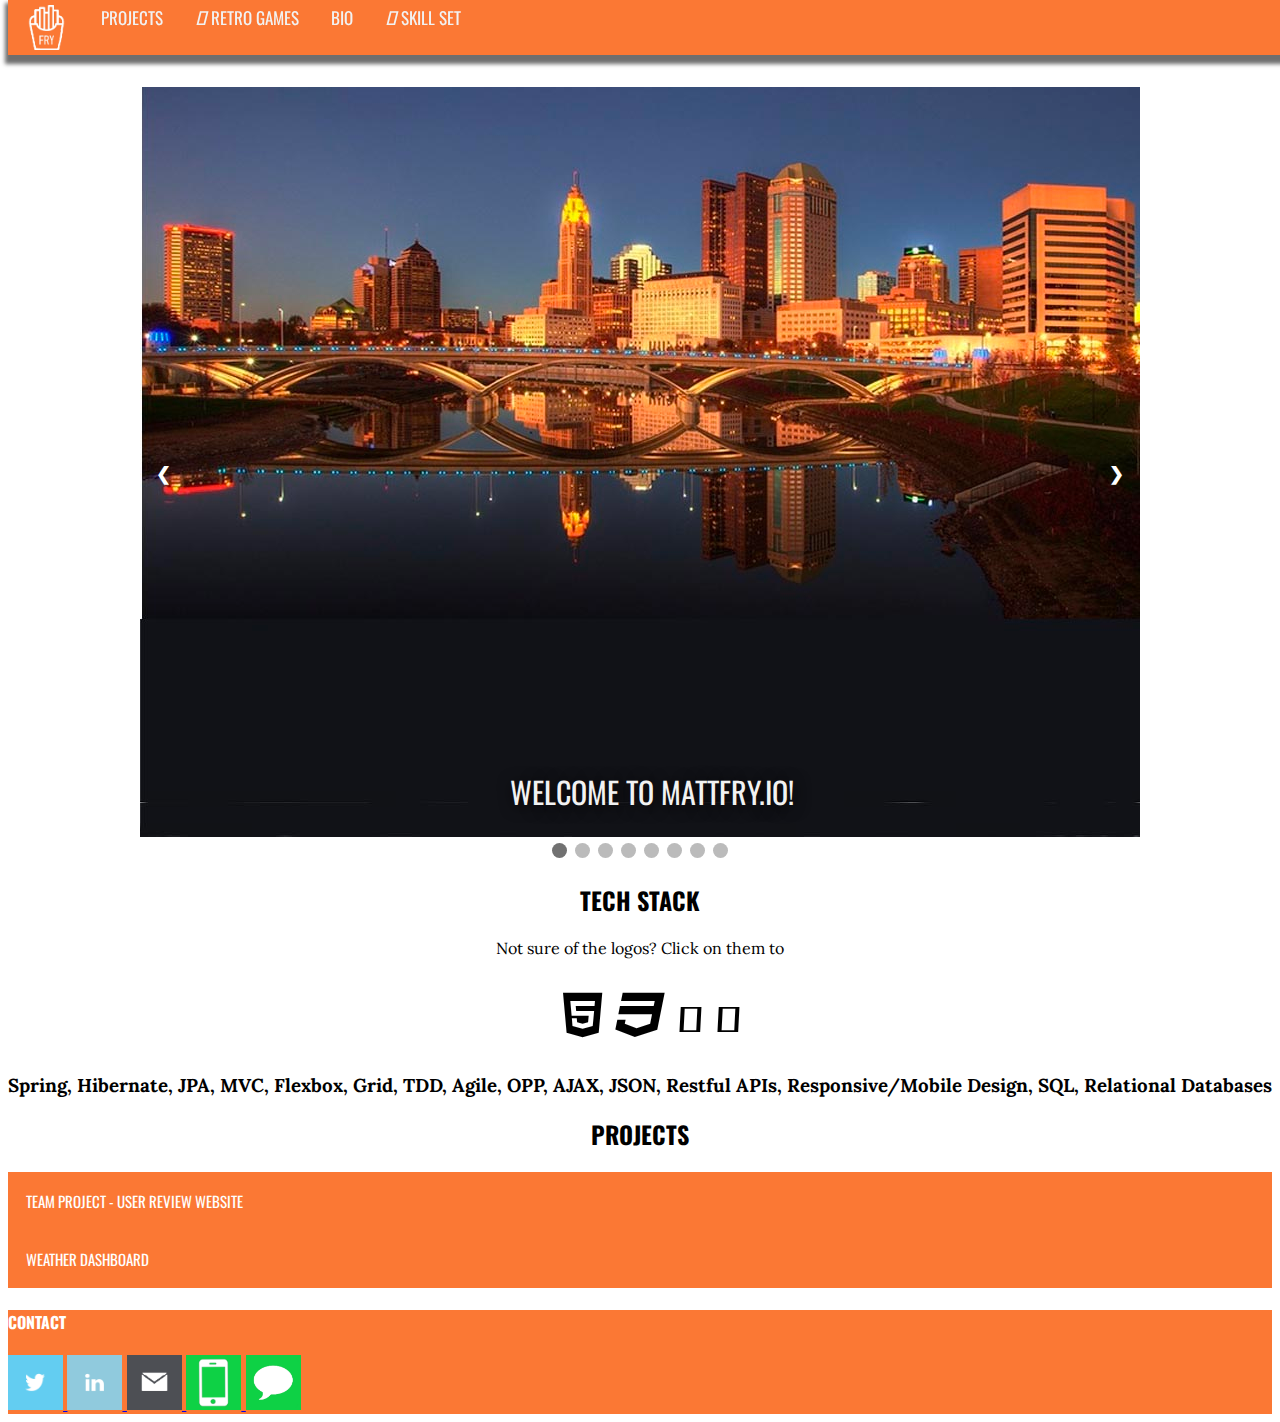
==== commit f12e3a0f: "adjusted retro page, fixed grammar, and centered stuff" ====
--- a/index.html
+++ b/index.html
@@ -43,6 +43,7 @@
 <div class="topnav" id="myTopnav">
   <a href="#home" class="frylogo"><img src="./images/friestransparent.png" width="45"/></a>
   <a class="links" href="#projects"><i class="fas fa-project-diagram"></i> PROJECTS</a>
+  <a class="link"  href="./retrogames.html"><i class="fas fa-gamepad"></i> RETRO GAMES</a>
   <a class="links" href="./personal.html"><i class="fas fa-book-open"></i> BIO</a>
   <a class="links" href="#skillset"><i class="fas fa-code"></i> SKILL SET</a>
   <a href="javascript:void(0);" class="icon" onclick="myFunction()">
@@ -51,73 +52,75 @@
 </div>
 </header>
 <!-- Slideshow container -->
-<div class="slideshow-container">
-
-        <!-- Full-width images with number and caption text -->
-        <div class="mySlides fade">
-          
-                <img src="./images/carouselimages/columbusskyline1000.jpg" style="width:100%">
-                <div class="carousel_caption">WELCOME TO MATTFRY.IO!</div>
-              </div>
-        <div class="mySlides fade">
-          
-          <img src="./images/carouselimages/frybowtie1000.jpg" style="width:100%">
-          <div class="carousel_caption">SENIOR PICTURE POSES AND PHOTOSHOP</div>
-        </div>
-
-        <div class="mySlides fade">
-          
-                <img src="./images/carouselimages/frybowtie1000beach.jpg" style="width:100%">
-                <div class="carousel_caption">LOOK! PHOTOSHOP!</div>
-              </div>
-
-        <div class="mySlides fade">
-          
-            <img src="./images/carouselimages/frybowtie1000laser.jpg" style="width:100%">
-            <div class="carousel_caption">PHOTOSHOP AND LASERS!!!</div>
-        </div>
-      
-        <div class="mySlides fade">
-         
-          <img src="./images/carouselimages/programming1000.jpg" style="width:100%">
-          <div class="carousel_caption">PROGRAMMING ATTEMPTS - FAILED AND SUCCESSFUL!</div>
-        </div>
-      
-        <div class="mySlides fade">
-          
-          <img src="./images/carouselimages/nes1000.jpg" style="width:100%">
-          <div class="carousel_caption">MY RETRO GAME COLLECTION</div>
-        </div>
-
-        <div class="mySlides fade">
-                
-                <img src="./images/carouselimages/furchildren1000.jpg" style="width:100%">
-                <div class="carousel_caption">ANIMAL PHOTOSHOOTS</div>
-        </div>
-
-        <div class="mySlides fade">
-                
-                <img src="./images/carouselimages/quadscript1000.jpg" style="width:100%">
-                <div class="carousel_caption">JAVASCRIPT... OHIO!</div>
-        </div>
-      
-        <!-- Next and previous buttons -->
-        <navs class="prev" onclick="plusSlides(-1)">&#10094;</navs>
-        <navs class="next" onclick="plusSlides(1)">&#10095;</navs>
-      </div>
-      <br>
-      
-      <!-- The dots/circles -->
-      <div style="text-align:center">
-        <span class="dot" onclick="currentSlide(1)"></span> 
-        <span class="dot" onclick="currentSlide(2)"></span> 
-        <span class="dot" onclick="currentSlide(3)"></span> 
-        <span class="dot" onclick="currentSlide(4)"></span> 
-        <span class="dot" onclick="currentSlide(5)"></span> 
-        <span class="dot" onclick="currentSlide(6)"></span> 
-        <span class="dot" onclick="currentSlide(7)"></span> 
-        <span class="dot" onclick="currentSlide(8)"></span> 
-      </div>
+<section class="slideshow-super-container">
+                    <div class="slideshow-container">
+
+                            <!-- Full-width images with number and caption text -->
+                            <div class="mySlides fade">
+                              
+                                    <img src="./images/carouselimages/columbusskyline1000.jpg" style="width:100%">
+                                    <div class="carousel_caption">WELCOME TO MATTFRY.IO!</div>
+                                  </div>
+                            <div class="mySlides fade">
+                              
+                              <img src="./images/carouselimages/frybowtie1000.jpg" style="width:100%">
+                              <div class="carousel_caption">SENIOR PICTURE POSES AND PHOTOSHOP</div>
+                            </div>
+
+                            <div class="mySlides fade">
+                              
+                                    <img src="./images/carouselimages/frybowtie1000beach.jpg" style="width:100%">
+                                    <div class="carousel_caption">LOOK! PHOTOSHOP!</div>
+                                  </div>
+
+                            <div class="mySlides fade">
+                              
+                                <img src="./images/carouselimages/frybowtie1000laser.jpg" style="width:100%">
+                                <div class="carousel_caption">PHOTOSHOP AND LASERS!!!</div>
+                            </div>
+                          
+                            <div class="mySlides fade">
+                            
+                              <img src="./images/carouselimages/programming1000.jpg" style="width:100%">
+                              <div class="carousel_caption">PROGRAMMING ATTEMPTS - FAILED AND SUCCESSFUL!</div>
+                            </div>
+                          
+                            <div class="mySlides fade">
+                              
+                              <img src="./images/carouselimages/nes1000.jpg" style="width:100%">
+                              <div class="carousel_caption">MY RETRO GAME COLLECTION</div>
+                            </div>
+
+                            <div class="mySlides fade">
+                                    
+                                    <img src="./images/carouselimages/furchildren1000.jpg" style="width:100%">
+                                    <div class="carousel_caption">ANIMAL PHOTOSHOOTS</div>
+                            </div>
+
+                            <div class="mySlides fade">
+                                    
+                                    <img src="./images/carouselimages/quadscript1000.jpg" style="width:100%">
+                                    <div class="carousel_caption">JAVASCRIPT... OHIO!</div>
+                            </div>
+                          
+                            <!-- Next and previous buttons -->
+                            <navs class="prev" onclick="plusSlides(-1)">&#10094;</navs>
+                            <navs class="next" onclick="plusSlides(1)">&#10095;</navs>
+                          </div>
+                          <br>
+                          
+                          <!-- The dots/circles -->
+                          <div style="text-align:center">
+                            <span class="dot" onclick="currentSlide(1)"></span> 
+                            <span class="dot" onclick="currentSlide(2)"></span> 
+                            <span class="dot" onclick="currentSlide(3)"></span> 
+                            <span class="dot" onclick="currentSlide(4)"></span> 
+                            <span class="dot" onclick="currentSlide(5)"></span> 
+                            <span class="dot" onclick="currentSlide(6)"></span> 
+                            <span class="dot" onclick="currentSlide(7)"></span> 
+                            <span class="dot" onclick="currentSlide(8)"></span> 
+                          </div>
+  </section>    
       <div class ="skills">
           <h2 class="headers">TECH STACK</h2>
           <p>Not sure of the logos?  Click on them to</p>
@@ -161,35 +164,32 @@
     </div>
         <h2 id="projects" class="subsection_header">PROJECTS</h2>
       
-      <ul class="flexcontent">
-            <li class ="project_headers"><h3 >TEAM PROJECT - USER REVIEW WEBSITE</h3>
-                <img class="screenshots" src="./images/vicariouslyscreen.png" width ="557px">
-              <p class ="project_desc">Our second group project, we are currently working on a review website.  The theme we chose was to have users rate different life experiences, such as running, jogging, going to the dentist, filing for bankruptcy, etc.
-                    While others in our cohort chose to review beers, parks or the portfolios of other students, we went the humorous route.  This project is still in production, it will be hosted on my server upon completion.  Access to the github repo is posted below.
-                </p>
-                <a href="https://github.com/madlaw10/user-review-site" target="_blank"><i class="fab fa-github" aria-hidden="true"></i>Visit my repo</a></li>
-            <li class ="project_headers"><h3>WEATHER DASHBOARD</h3>
-                <img class="screenshots" src="./screenshots/gitweatherapp.png" width ="557px">
-                <p class ="project_desc">I had an itch to learn some JavaScript before we started it in class, so I found a tutorial on how to build a weather dashboard using API data from DarkSky and GoogleMaps.  I am still learning the syntax and structure of the JS so I can make my own changes and tweaks.
-                        I also registered to get my own API keys from the respective vendors
-                    </p>
-                    <a href="https://github.com/mateofrito/modified_weather_dashboard" target="_blank"><img src="./socialmediaimages/github.png" width ="24" length="24">Visit my repo</a>
-                
-                
-                
-                <!-- </li>
-            <li><h3>Card 3</h3>
-              <p>Posuere varius ullamcorper ipsum adipiscing dignissim ipsum adipiscing a a quisque malesuada quam purus venenatis sagittis fermentum parturient curabitur montes a metus.
-              </p></li>
-            <li><h2>Card 4</h2>
-              <p>Posuere varius ullamcorper ipsum adipiscing dignissim ipsum adipiscing a a quisque malesuada quam purus venenatis sagittis fermentum parturient curabitur montes a metus.
-              </p></li>
-            <li><h2>Card 5</h2>
-              <p>Posuere varius ullamcorper ipsum adipiscing dignissim ipsum adipiscing a a quisque malesuada quam purus venenatis sagittis fermentum parturient curabitur montes a metus.
-              </p></li>
-             -->
-          </ul>
-
+      
+         
+<button class="accordion">TEAM PROJECT - USER REVIEW WEBSITE</button>
+    <div class="panel">
+      <li class ="project_desc">
+        <img class="screenshots" src="./images/vicariouslyscreen.png" width ="557px">
+         <p >Our second group project, we are currently working on a review website.  The theme we chose was to have users rate different life experiences, such as running, jogging, going to the dentist, filing for bankruptcy, etc.
+            While others in our cohort chose to review beers, parks or the portfolios of other students, we went the humorous route.  This project is still in production, it will be hosted on my server upon completion.  Access to the github repo is posted below.
+        </p>
+        <a href="https://github.com/madlaw10/user-review-site" target="_blank"><i class="fab fa-github" aria-hidden="true"></i>Visit my repo</a></li>
+
+    </div>
+  <button class="accordion">WEATHER DASHBOARD</button>
+      <div class="panel">
+        <li class ="project_desc">
+            <img class="screenshots" src="./screenshots/gitweatherapp.png" width ="557px">
+            <p>I had an itch to learn some JavaScript before we started it in class, so I found a tutorial on how to build a weather dashboard using API data from DarkSky and GoogleMaps.  I am still learning the syntax and structure of the JS so I can make my own changes and tweaks.
+                    I also registered to get my own API keys from the respective vendors
+            </p>
+              <a href="https://github.com/mateofrito/modified_weather_dashboard" target="_blank"><img src="./socialmediaimages/github.png" width ="24" length="24">Visit my repo</a> </li>
+      </div>
+
+
+
+
+          
 
 <script type="text/javascript" src="javascript/carousel.js"></script>
 <footer>
--- a/stylesheets/layout.css
+++ b/stylesheets/layout.css
@@ -38,6 +38,10 @@
 }
 .links{
   padding: 20px;
+}
+
+.game_chart{
+  align-content: center;
 }
 
 
@@ -81,21 +85,35 @@
     text-align: left;
   }
 }
+
+.slideshow-super-container{
+  text-align: center;
+}
   /* Slideshow container */
 .slideshow-container {
-  max-width: 1000px;
+  
   position: relative;
   /* margin: auto; */
   width: 100%;
   margin-top: 79px;
   align-items: center;
   font-family:  'Oswald', sans-serif;
+  text-align: center;
+  max-width: 1000px;
+  display: inline-block;
+  
   
 }
 
 /* Hide the images by default */
 .mySlides {
   display: none;
+  max-width: 1000px;
+  
+
+}
+.game_summary{
+  text-align: left;
 }
 
 /* Next & previous buttons */
@@ -112,6 +130,10 @@
   transition: 0.6s ease;
   border-radius: 0 3px 3px 0;
   user-select: none;
+}
+
+.prev{
+  left:0;
 }
 
 /* Position the "next button" to the right */
@@ -158,7 +180,7 @@
   transition: background-color 0.6s ease;
 }
 
-.active, .dot:hover {
+.activedot, .dot:hover {
   background-color: #717171;
 }
 
@@ -184,6 +206,7 @@
   display: flex;
   flex-wrap: wrap;
   margin: 0 -10px;
+  left:0;
   
 }
 .skills h2 {
@@ -283,6 +306,7 @@
 }
 .project_desc{
   font-family: 'Lora', serif;
+  left: 0;
 }
 
 .skillset{
@@ -291,7 +315,7 @@
 
 .screenshots{
   
-  width: 75%;
+  width: 50%;
 }
 
 footer{
@@ -301,7 +325,7 @@
   font-family: sans-serif;
   font-style: bold;
   z-index: 2;
-  max-width: 100%;
+  width: 100%;
   position: relative;
 
 }
@@ -310,4 +334,59 @@
   padding: 8px;
   color: white;
   background-color: blue;
-}+}
+
+/* .collapsible{
+  font-family:  'Oswald', sans-serif;
+  background-color: #fb7834;
+  color: white;
+  cursor: pointer;
+  padding: 5px;
+  width: 100%;
+  border: none;
+  text-align: left;
+  outline: none;
+  font-size: 15px;
+  float: center;
+  left: 0;
+}
+
+.activeprojects, .collapsible:hover {
+  background-color: #404d6f;
+}*/
+
+/* .project_desc{
+  padding: 0 18px;
+  display: none;
+  overflow: hidden;
+  background-color: #f1f1f1;
+}  */
+
+.active, .accordion:hover {
+  background-color: #404d6f;
+}
+
+.panel {
+  padding: 0 18px;
+  display: none;
+  background-color: white;
+  overflow: hidden;
+}
+
+.project_desc{
+  list-style: none;
+}
+
+.accordion {
+  font-family:  'Oswald', sans-serif;
+  background-color: #fb7834;
+  color: white;
+  cursor: pointer;
+  padding: 18px;
+  width: 100%;
+  border: none;
+  text-align: left;
+  outline: none;
+  font-size: 15px;
+  transition: 0.4s;
+}
--- a/stylesheets/layout.css
+++ b/stylesheets/layout.css
@@ -38,6 +38,10 @@
 }
 .links{
   padding: 20px;
+}
+
+.game_chart{
+  align-content: center;
 }
 
 
@@ -81,21 +85,35 @@
     text-align: left;
   }
 }
+
+.slideshow-super-container{
+  text-align: center;
+}
   /* Slideshow container */
 .slideshow-container {
-  max-width: 1000px;
+  
   position: relative;
   /* margin: auto; */
   width: 100%;
   margin-top: 79px;
   align-items: center;
   font-family:  'Oswald', sans-serif;
+  text-align: center;
+  max-width: 1000px;
+  display: inline-block;
+  
   
 }
 
 /* Hide the images by default */
 .mySlides {
   display: none;
+  max-width: 1000px;
+  
+
+}
+.game_summary{
+  text-align: left;
 }
 
 /* Next & previous buttons */
@@ -112,6 +130,10 @@
   transition: 0.6s ease;
   border-radius: 0 3px 3px 0;
   user-select: none;
+}
+
+.prev{
+  left:0;
 }
 
 /* Position the "next button" to the right */
@@ -158,7 +180,7 @@
   transition: background-color 0.6s ease;
 }
 
-.active, .dot:hover {
+.activedot, .dot:hover {
   background-color: #717171;
 }
 
@@ -184,6 +206,7 @@
   display: flex;
   flex-wrap: wrap;
   margin: 0 -10px;
+  left:0;
   
 }
 .skills h2 {
@@ -283,6 +306,7 @@
 }
 .project_desc{
   font-family: 'Lora', serif;
+  left: 0;
 }
 
 .skillset{
@@ -291,7 +315,7 @@
 
 .screenshots{
   
-  width: 75%;
+  width: 50%;
 }
 
 footer{
@@ -301,7 +325,7 @@
   font-family: sans-serif;
   font-style: bold;
   z-index: 2;
-  max-width: 100%;
+  width: 100%;
   position: relative;
 
 }
@@ -310,4 +334,59 @@
   padding: 8px;
   color: white;
   background-color: blue;
-}+}
+
+/* .collapsible{
+  font-family:  'Oswald', sans-serif;
+  background-color: #fb7834;
+  color: white;
+  cursor: pointer;
+  padding: 5px;
+  width: 100%;
+  border: none;
+  text-align: left;
+  outline: none;
+  font-size: 15px;
+  float: center;
+  left: 0;
+}
+
+.activeprojects, .collapsible:hover {
+  background-color: #404d6f;
+}*/
+
+/* .project_desc{
+  padding: 0 18px;
+  display: none;
+  overflow: hidden;
+  background-color: #f1f1f1;
+}  */
+
+.active, .accordion:hover {
+  background-color: #404d6f;
+}
+
+.panel {
+  padding: 0 18px;
+  display: none;
+  background-color: white;
+  overflow: hidden;
+}
+
+.project_desc{
+  list-style: none;
+}
+
+.accordion {
+  font-family:  'Oswald', sans-serif;
+  background-color: #fb7834;
+  color: white;
+  cursor: pointer;
+  padding: 18px;
+  width: 100%;
+  border: none;
+  text-align: left;
+  outline: none;
+  font-size: 15px;
+  transition: 0.4s;
+}
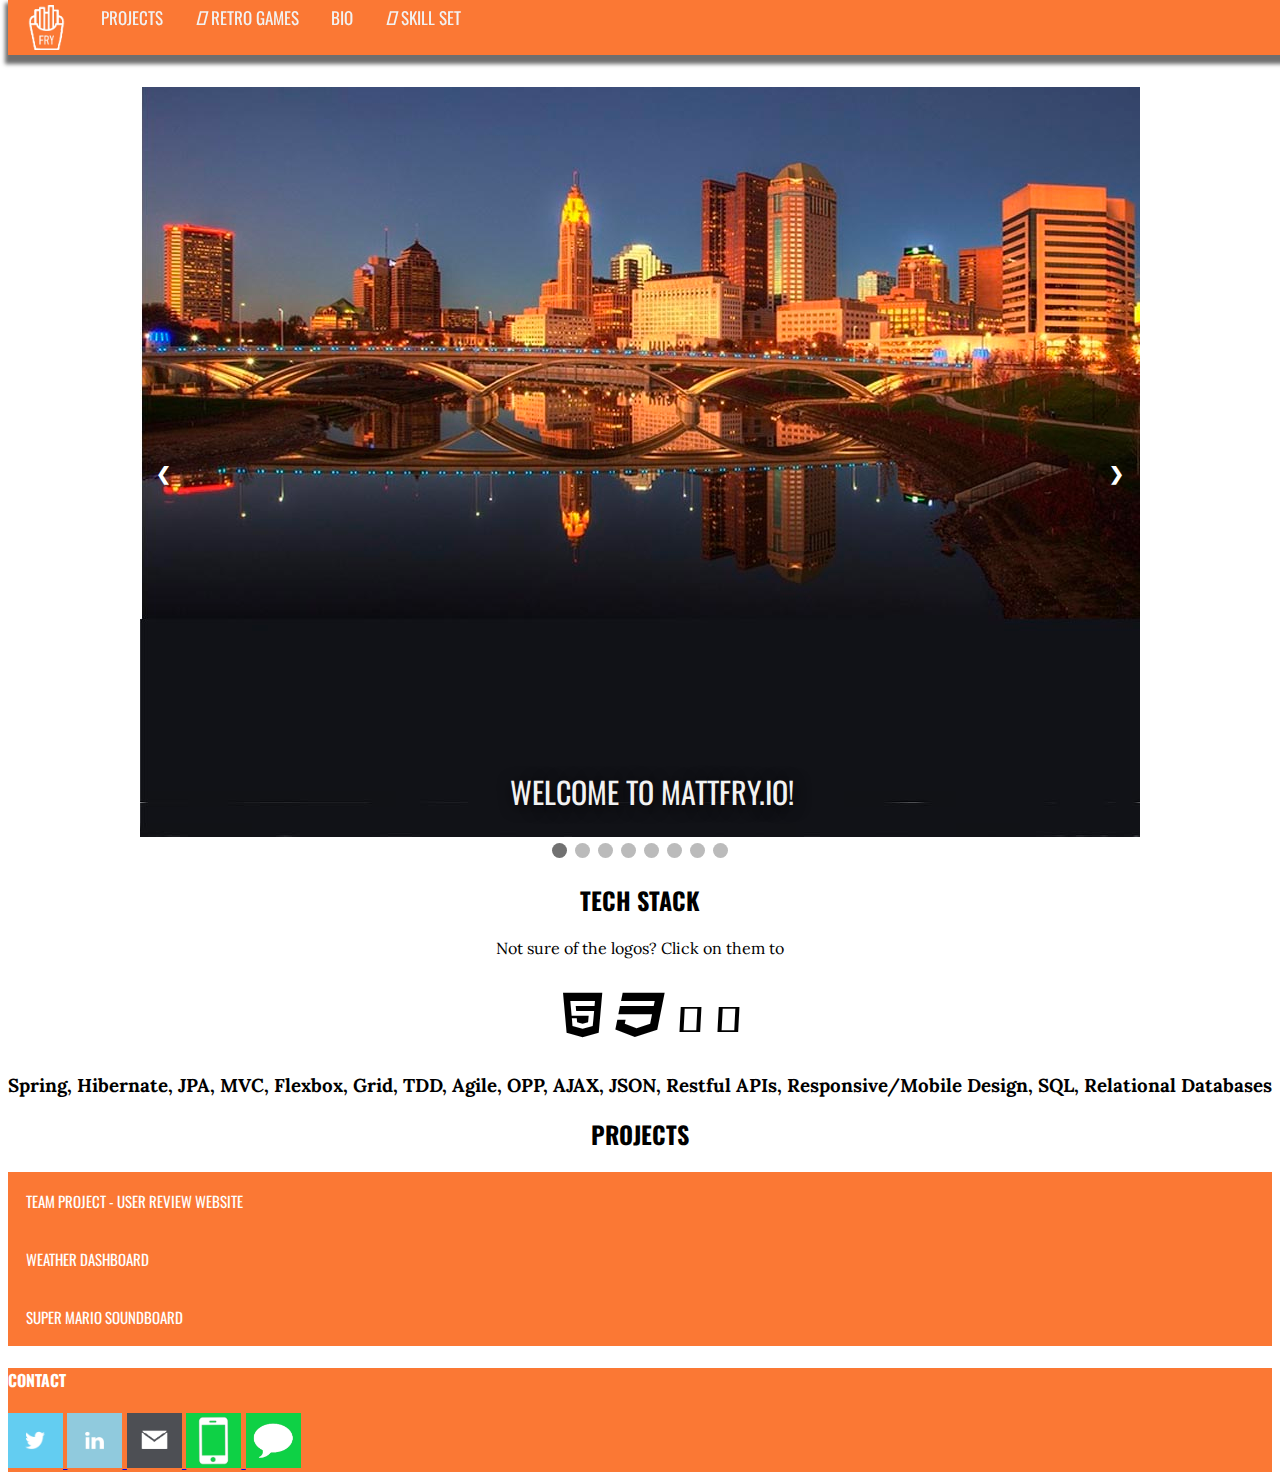
==== commit 47d0e797: "All done" ====
--- a/index.html
+++ b/index.html
@@ -185,7 +185,16 @@
             </p>
               <a href="https://github.com/mateofrito/modified_weather_dashboard" target="_blank"><img src="./socialmediaimages/github.png" width ="24" length="24">Visit my repo</a> </li>
       </div>
-
+      <button class="accordion">SUPER MARIO SOUNDBOARD</button>
+      <div class="panel">
+        <li class ="project_desc">
+            <img class="screenshots" src="./screenshots/gitmariosoundboard.png" width ="557px">
+            <p>I modified the first lesson of JavaScript 30 and changed it from a drum kit to a soundboard with Mario sound effects.  I added some if statements in JS to change the question boxes.  It's pretty sweet.
+              My next goal is to get a mobile version, please be aware this only works on desktop or a tablet with a physical keyboard. (for now at least... :))
+            </p>
+              <a href="https://github.com/mateofrito/game-soundboard" target="_blank"><img src="./socialmediaimages/github.png" width ="24" length="24">Visit my repo</a> </li>
+              <a href="http://mattfry.io/game-soundboard/soundboard.html" target="_blank">Visit Super Mario Soundboard!</a>
+      </div>
 
 
 
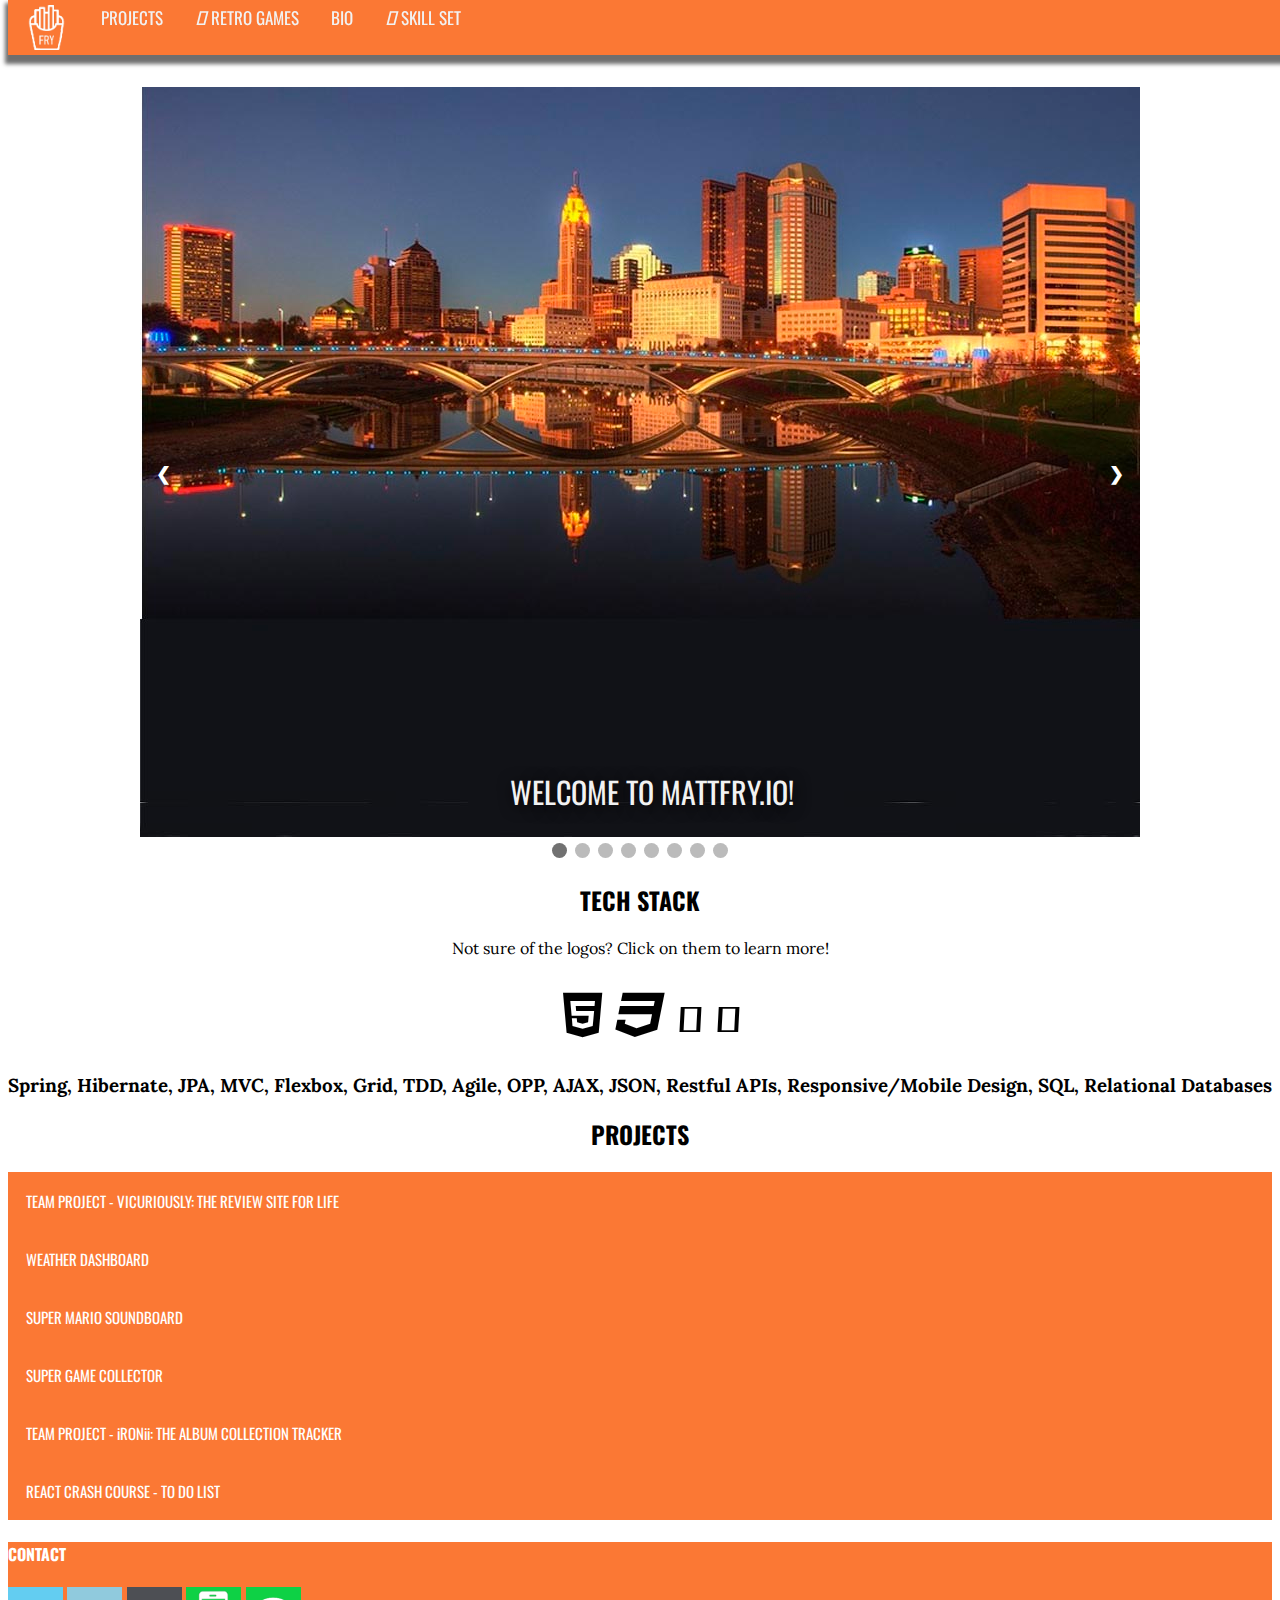
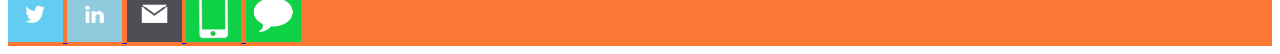
==== commit e21e62a8: "windows95 portfolio" ====
--- a/index.html
+++ b/index.html
@@ -123,7 +123,7 @@
   </section>    
       <div class ="skills">
           <h2 class="headers">TECH STACK</h2>
-          <p>Not sure of the logos?  Click on them to</p>
+          <p>Not sure of the logos?  Click on them to learn more!</p>
                <div class="techlogos">
                     <div class="trigger"> 
                         
@@ -133,6 +133,7 @@
                         <i class="fab fa-js" aria-hidden="true"></i>
                         <i class="fab fa-github" aria-hidden="true"></i>
                         <i class="fab fa-node" aria-hidden="true"></i>
+                        <i class="fab fa-react" aria-hidden="true"></i>
                         <i class="fab fa-aws" aria-hidden="true"></i>
                         <i class="fab fa-raspberry-pi" aria-hidden="true"></i>
                         <i class="fab fa-adobe" aria-hidden="true"></i>
@@ -149,10 +150,11 @@
         <div class="modal-content">
                         <h1 class="modal_header"> TECH STACK EXPLAINED</h1>
                         <span class="close-button">X</span>
-                       <p><i class="fa fa-html5" aria-hidden="true"></i> HTML 5</p>
+                        <p><i class="fa fa-html5" aria-hidden="true"></i> HTML 5</p>
                         <p><i class="fa fa-css3" aria-hidden="true"></i> CSS 3</p>
                         <p><i class="fab fa-java" aria-hidden="true"></i> Java</p>
                         <p><i class="fab fa-js" aria-hidden="true"></i> JavaScript</p>
+                        <p><i class="fab fa-react" aria-hidden="true"></i> ReactJS</p>
                         <p><i class="fab fa-github" aria-hidden="true"></i> GitHub - Source Control</p>
                         <p><i class="fab fa-node" aria-hidden="true"></i> Node .js</p>
                         <p><i class="fab fa-aws" aria-hidden="true"></i> Amazon Web Services</p>
@@ -166,13 +168,15 @@
       
       
          
-<button class="accordion">TEAM PROJECT - USER REVIEW WEBSITE</button>
+<button class="accordion">TEAM PROJECT - VICURIOUSLY: THE REVIEW SITE FOR LIFE</button>
     <div class="panel">
       <li class ="project_desc">
         <img class="screenshots" src="./images/vicariouslyscreen.png" width ="557px">
          <p >Our second group project, we are currently working on a review website.  The theme we chose was to have users rate different life experiences, such as running, jogging, going to the dentist, filing for bankruptcy, etc.
             While others in our cohort chose to review beers, parks or the portfolios of other students, we went the humorous route.  This project is still in production, it will be hosted on my server upon completion.  Access to the github repo is posted below.
         </p>
+        <h5 class="techused">TECHNOLOGIES USED</h5>
+            <section class="techstackused">Java, Spring, Thymeleaf, JPA, H2, HTML, CSS</section>
         <a href="https://github.com/madlaw10/user-review-site" target="_blank"><i class="fab fa-github" aria-hidden="true"></i>Visit my repo</a></li>
 
     </div>
@@ -183,19 +187,63 @@
             <p>I had an itch to learn some JavaScript before we started it in class, so I found a tutorial on how to build a weather dashboard using API data from DarkSky and GoogleMaps.  I am still learning the syntax and structure of the JS so I can make my own changes and tweaks.
                     I also registered to get my own API keys from the respective vendors
             </p>
+            <h5 class="techused">TECHNOLOGIES USED</h5>
+            <section class="techstackused">JS, HTML, CSS, Node JS</section>
               <a href="https://github.com/mateofrito/modified_weather_dashboard" target="_blank"><img src="./socialmediaimages/github.png" width ="24" length="24">Visit my repo</a> </li>
       </div>
       <button class="accordion">SUPER MARIO SOUNDBOARD</button>
       <div class="panel">
         <li class ="project_desc">
-            <img class="screenshots" src="./screenshots/gitmariosoundboard.png" width ="557px">
+            <a href="http://mattfry.io/game-soundboard/soundboard.html" target="_blank"><img class="screenshots" src="./screenshots/gitmariosoundboard.png" width ="557px"/></a>
             <p>I modified the first lesson of JavaScript 30 and changed it from a drum kit to a soundboard with Mario sound effects.  I added some if statements in JS to change the question boxes.  It's pretty sweet.
               My next goal is to get a mobile version, please be aware this only works on desktop or a tablet with a physical keyboard. (for now at least... :))
             </p>
+            <h5 class="techused">TECHNOLOGIES USED</h5>
+            <section class="techstackused">JS, HTML, CSS, Photoshop</section>
               <a href="https://github.com/mateofrito/game-soundboard" target="_blank"><img src="./socialmediaimages/github.png" width ="24" length="24">Visit my repo</a> </li>
               <a href="http://mattfry.io/game-soundboard/soundboard.html" target="_blank">Visit Super Mario Soundboard!</a>
       </div>
-
+      <button class="accordion">SUPER GAME COLLECTOR</button>
+      <div class="panel">
+        <li class ="project_desc">
+            <iframe class ="screenshots" width="557" height="313" src="https://www.youtube.com/embed/-VThQ7x5wug" frameborder="0" allow="accelerometer; autoplay; encrypted-media; gyroscope; picture-in-picture" allowfullscreen></iframe>
+            <!-- <img class="screenshots" src="./screenshots/gitsupergamecollector.png" width ="557px"/></a> -->
+            <p>This is a personal project to go along with our team project while we learn more about JavaScipt and API's.  I am building this to be my own personal game collection tracker, I want eventually implement API's from
+              eBay, or some other source, to track the value of my collection.  I will also be working on adding an API to import data from an external source that will populate the game title and game information so I don't have to do it
+              myself when I add to my collection.
+            </p>
+            <h5 class="techused">TECHNOLOGIES USED</h5>
+            <section class="techstackused">JS, HTML, CSS, Photoshop</section>
+              <a href="https://github.com/mateofrito/super-game-collector" target="_blank"><img src="./socialmediaimages/github.png" width ="24" length="24">Visit my repo</a> </li>
+              
+      </div>
+      <button class="accordion">TEAM PROJECT - iRONii: THE ALBUM COLLECTION TRACKER</button>
+      <div class="panel">
+        <li class ="project_desc">
+            <iframe class ="screenshots" width="560" height="315" src="https://www.youtube.com/embed/j8b3vzWkBIA" frameborder="0" allow="accelerometer; autoplay; encrypted-media; gyroscope; picture-in-picture" allowfullscreen></iframe>
+            <!-- <img class="screenshots" src="./screenshots/gitsupergamecollector.png" width ="557px"/></a> -->
+            <p>The third team project I was on.  We were tasked with creating an album collection app, so hipsters could keep track of their records.  The ideal customer
+              for this app would be somebody so retro that they would not want this app to play the music from a streaming service.  Why stream it when you can just put the record on?
+              Note:  This project started in another depo, but due to a git ignore issue we uploaded into a new remote repo to ensure everything was still in place.  Yes, we're still figuring out the quirks of Git.
+            </p>
+            <h5 class="techused">TECHNOLOGIES USED</h5>
+            <section class="techstackused">Java, Spring, JS, HTML, CSS, Photoshop</section>
+              <a href="https://github.com/madlaw10/album-collection" target="_blank"><img src="./socialmediaimages/github.png" width ="24" length="24">Visit my repo</a> </li>
+              
+      </div>
+      <button class="accordion">REACT CRASH COURSE - TO DO LIST</button>
+      <div class="panel">
+        <li class ="project_desc">
+            <iframe class ="screenshots" width="557" height="313" src="https://www.youtube.com/embed/y5AVURNtWnQ" frameborder="0" allow="accelerometer; autoplay; encrypted-media; gyroscope; picture-in-picture" allowfullscreen></iframe>
+            <!-- <img class="screenshots" src="./screenshots/gitsupergamecollector.png" width ="557px"/></a> -->
+            <p>This was a rather enjoyable crash course tutorial on how to build a basic webapp using React.  My goald with this is 
+              to use what I learned and apply it to my capstone project and rebuild Super Game Collector as a React app.
+            </p>
+            <h5 class="techused">TECHNOLOGIES USED</h5>
+            <section class="techstackused">JS, HTML, React</section>
+              <a href="https://github.com/mateofrito/react-crash-course" target="_blank"><img src="./socialmediaimages/github.png" width ="24" length="24">Visit my repo</a> </li>
+              
+      </div>
 
 
           
